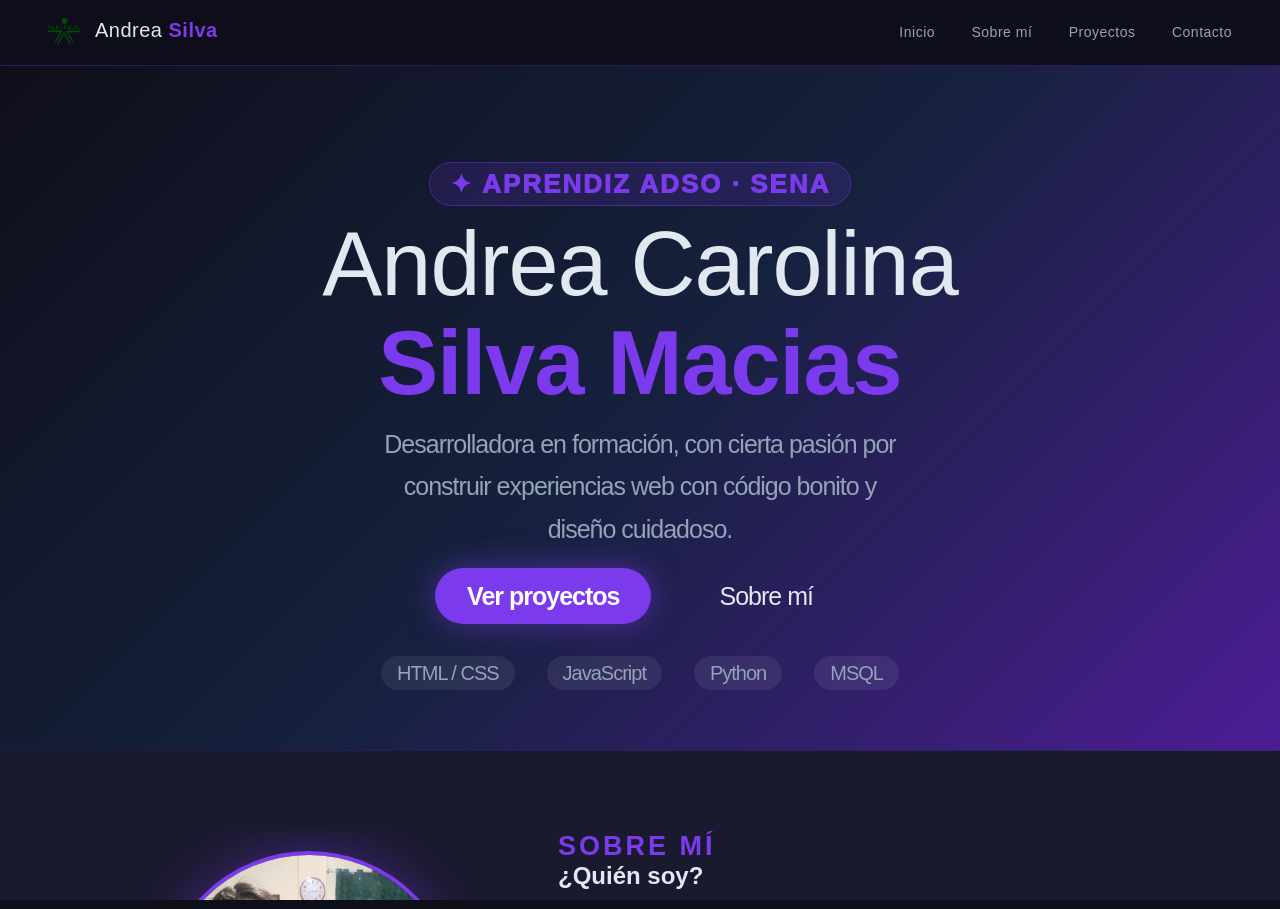
==== index.html @ 814ee73c "Add files via upload" ====
<!DOCTYPE html>

<head>
  <meta charset="UTF-8">
  <meta name="viewport" content="width=device-width, initial-scale=1.0">
  <title>Andrea Silva | Portafolio ADSO</title>
  <link rel="stylesheet" href="styles.css">
</head>

<body>

  <!--Nav fijo-->
  <nav class="nav">
    <div class="nav-logo">
      <img src="./img/sena.png" alt="SENA" class="nav-sena">
      Andrea <strong>Silva</strong>
    </div>

    <span class="nav-enlaces">
      <a href="#inicio">Inicio</a>
      <a href="#sobre-mi">Sobre mí</a>
      <a href="#proyectos">Proyectos</a>
      <a href="#contacto">Contacto</a>
    </span>
  </nav>

  <!--Contenido con Scroll-->
  <main class="contenido">

    <!--Sección yo-->
    <section class="yo" id="inicio">
      <div class="yo-fondo-deco"></div>
      <div class="yo-cuerpo">
        <span class="yo-etiq-grande"> ✦ Aprendiz ADSO · SENA</span>
        <h1 class="yo-titulo"> Andrea Carolina<br><strong>Silva Macias</strong>
          <p class="yo-desc">Desarrolladora en formación,
            con cierta pasión por construir experiencias web
            con código bonito y diseño cuidadoso.</p>
          <div class="yo-botones">
            <a href="#proyectos" class="boton-principal"> Ver proyectos</a>
            <a href="#sobre-mi" class="boton-secundario">Sobre mí</a>
          </div>

          <div class="yo-chips">
            <span class="chip">HTML / CSS</span>
            <span class="chip">JavaScript</span>
            <span class="chip">Python</span>
            <span class="chip">MSQL</span>
          </div>
      </div>

    </section>

    <!--Sobre mí-->
    <section class="sobre-mi" id="sobre-mi">
      <div class="contenedor">

        <div class="sobre-izq">
          <div class="avatar-wrap">

            <img src="./img/foto.jpeg" alt="Andrea Silva" class="avatar-foto">
          </div>
        </div>

        <div class="sobre-der">
          <span class="etiqueta-seccion">Sobre mí</span>
          <h2 class="titulo-seccion">¿Quién soy?</h2>
          <p class="sobre-texto">Soy una persona apasionada por la
            tecnología y el desarrollo web, siempre en búsqueda
            de nuevos conocimientos y retos que me permitan
            crecer profesionalmente. Me caracterizo por mi
            dedicación y creatividad a la hora de resolver
            problemas.</p>
          <p class="sobre-texto">Actualmente curso el programa de <strong>
              Análisis y Desarrollo de Software (ADSO)</strong>
            en el SENA, donde aprendo a construir soluciones
            digitales de calidad.</p>

          <div class="habilidades">
            <div class="habilidad">
              <div class="habilidad-nombre">HTML / CSS</div>
              <div class="barra-wrap">
                <div class="barra" style="width: 85%"></div>
              </div>
            </div>
            <div class="habilidad">
              <div class="habilidad-nombre">JavaScript</div>
              <div class="barra-wrap">
                <div class="barra" style="width: 65%"></div>
              </div>
            </div>
            <div class="habilidad">
              <div class="habilidad-nombre">Python</div>
              <div class="barra-wrap">
                <div class="barra barra-verde" style="width: 60%"></div>
              </div>
            </div>
            <div class="habilidad">
              <div class="habilidad-nombre">MySQL</div>
              <div class="barra-wrap">
                <div class="barra barra-amarilla" style="width: 50%"></div>
              </div>
            </div>
          </div>
        </div>

        <div class="limpiar"></div>
      </div>
    </section>

    <!--Proyectos-->
    <section class="proyectos-seccion" id="proyectos">
      <div class="contenedor">
        <span class="etiqueta-seccion centrado">Portafolio</span>
        <h2 class="titulo-seccion centrado">Mis Poryectos</h2>
        <p class="subtitulo-seccion centrado">Cada proyecto
          representa un nuevo aprendizaje en mi camino
          como desarrolladora.</p>

        <div class="grilla-proyectos">

          <!--Tarjeta 1-->
          <div class="tarjeta">
            <div class="tarjeta-imagen degradado-morado">
              <span class="tarjeta-numero">01</span>
              <span class="tarjeta-icono">📄</span>
            </div>

            <div class="tarjeta-cuerpo">
              <span class="tarjeta-tag tag-basico">Básico</span>
              <h3 class="tarjeta-titulo">Hoja de Vida</h3>
              <p class="tarjeta-desc">Proyecto de HTML y CSS donde
                hice mi hoja de vida, usando tablas y colores</p>
              <a href="./hoja de vida/hoja de vida1.html" class="tarjeta-boton">Ver proyecto →</a>
            </div>
          </div>

          <!--Tarjeta 2-->
          <div class="tarjeta">
            <div class="tarjeta-imagen degradado-verde">
              <span class="tarjeta-numero">02</span>
              <span class="tarjeta-icono">💻</span>
            </div>

            <div class="tarjeta-cuerpo">
              <span class="tarjeta-tag tag-basico">Intermedio</span>
              <h3 class="tarjeta-titulo">Pagina Web</h3>
              <p class="tarjeta-desc">Proyecto de HTML y CSS recreando una
                pagina web sobre mi, guiandonos de un video
                compartido por el instructor.</p>
              <a href="./Pagina Web/pagina web.html" class="tarjeta-boton">Ver proyecto →</a>
            </div>
          </div>

          <!--Tarjeta 3-->
          <div class="tarjeta">
            <div class="tarjeta-imagen degradado-naranja">
              <span class="tarjeta-numero">03</span>
              <span class="tarjeta-icono">🥽</span>
            </div>

            <div class="tarjeta-cuerpo">
              <span class="tarjeta-tag tag-basico">Intermedio</span>
              <h3 class="tarjeta-titulo">Tarjeta Producto</h3>
              <p class="tarjeta-desc">Proyecto de HTML y CSS donde la idea
                era crear una tarjeta de un producto que
                quisieramosm cumpliendo ciertas normas dadas.</p>
              <a href="./TARJETA PRODUCTO/tarjeta producto.html" class="tarjeta-boton">Ver proyecto →</a>
            </div>
          </div>

          <!--Tarjeta 4-->
          <div class="tarjeta">
            <div class="tarjeta-imagen degradado-rosa">
              <span class="tarjeta-numero">04</span>
              <span class="tarjeta-icono">.</span>
            </div>

            <div class="tarjeta-cuerpo">
              <span class="tarjeta-tag tag-basico">--</span>
              <h3 class="tarjeta-titulo">---</h3>
              <p class="tarjeta-desc">---</p>
              <a href="---" class="tarjeta-boton">Ver proyecto →</a>
            </div>
          </div>

          <!--Tarjeta 5-->
          <div class="tarjeta">
            <div class="tarjeta-imagen degradado-azul">
              <span class="tarjeta-numero">05</span>
              <span class="tarjeta-icono">.</span>
            </div>

            <div class="tarjeta-cuerpo">
              <span class="tarjeta-tag tag-basico">--</span>
              <h3 class="tarjeta-titulo">---</p>
                <p class="tarjeta-desc">---</p>
                <a href="--" class="tarjeta-boton">Ver proyecto →</a>
            </div>
          </div>

          <!--Tarjeta 6-->
          <div class="tarjeta">
            <div class="tarjeta-imagen degradado-gris">
              <span class="tarjeta-numero">06</span>
              <span class="tarjeta-icono">.</span>
            </div>

            <div class="tarjeta-cuerpo">
              <span class="tarjeta-tag tag-basico">--</span>
              <h3 class="tarjeta-titulo">--</h3>
              <p class="tarjeta-desc">---</p>
              <a href="---" class="tarjeta-boton">Ver proyecto →</a>
            </div>
          </div>

        </div>
        <div class="limpiar"></div>
      </div>
    </section>

    <!--Seccion frase-->
    <section class="frase-seccion">
      <div class="contenedor">
        <blockquote class="frase-grande">
          "Primero resuelve el problema, luego escribe el código."
        </blockquote>
        <cite class="frase-autor">-John Johnson</cite>
      </div>
    </section>

    <!--Footer-->
    <footer class="pie" id="contacto">
      <div class="contenedor">
        <p class="pie-nombre">Andrea Carolina <strong>Silva Macias
          </strong></p>
        <p class="pie-programa">Aprendiz ADSO · SENA · 2026</p>
        <p class="pie-final">Hecho con mucho CSS</p>
      </div>

    </footer>

  </main>

</body>

</html>
---- styles.css ----
:root {
  --morado: #7c3aed;
  /* color principal morado */
  --morado-osc: #4c1d95;
  /* morado oscuro para degradados */
  --morado-cla: #ede9fe;
  /* morado claro para fondos claros */
  --verde: #059669;
  /* color secundario verde */
  --naranja: #d97706;
  /* color terciario naranja */
  --rosa: #db2777;
  --azul: #2563eb;
  --oscuro: #0f0f1a;
  /* fondo oscuro */
  --oscuro-med: #1a1a2e;
  /* fondo oscuro medio */
  --oscuro-sua: #16213e;
  /* fondo secciones oscuras */
  --texto-cla: #e2e8f0;
  /* texto claro sobre fondos oscuros */
  --texto-sua: #94a3b8;
  /* texto suave secundario */
  --blanco: #ffffff;
  /* blanco puro */
  --gris-cla: #f1f5f9;
  /* fondo gris muy claro */
}

/* -- Formato general -- */
* {
  margin: 0;
  padding: 0;
  box-sizing: border-box;
}

/* -- Cuerpo -- */
html,
body {
  height: 100vh;
  overflow: hidden;
  font-family: 'DM Sans', 'Segoe UI', sans-serif;
  background: var(--oscuro);
  color: var(--texto-cla);
}

/* -- Limpiar floats -- */
.limpiar {
  clear: both;
  /* limpiar los floats anteriores */
}

/* -- Contenedor centrado -- */
.contenedor {
  max-width: 1100px;
  margin: 0 auto;
  padding: 0 40px;
  overflow: hidden;
}

/* -- Nav siempre Fijo -- */
.nav {
  background: rgba(15, 15, 26, 0.97);
  padding: 18px 48px;
  overflow: hidden;
  border-bottom: 1px solid rgba(124, 58, 237, 0.3);
}

.nav-logo {
  float: left;
  font-family: 'Syne', sans-serif;
  font-size: 20px;
  font-weight: 400;
  color: var(--texto-cla);
  line-height: 1.2;
  letter-spacing: 0.5px;
  vertical-align: center;
}

.nav-sena {
  width: 32px;
  vertical-align: middle;
  margin-right: 10px;
  opacity: 0.85;
}

.nav-logo strong {
  color: var(--morado);
  font-weight: 800;
}

.nav-enlaces {
  float: right;
  line-height: 1.8;
}

.nav-enlaces a {
  color: var(--texto-sua);
  text-decoration: none;
  margin-left: 32px;
  font-size: 14px;
  font-weight: 500;
  letter-spacing: 0.5px;
  transition: color 0.2s;
}

.nav-enlaces a:hover {
  color: var(--morado);
}

/*-- Main que hace Scroll --*/
.contenido {
  height: calc(100vh - 57px);
  overflow-y: auto;
}

/*-- Seccion Yo --*/
.yo {
  background: linear-gradient(135deg, var(--oscuro) 0%, var(--oscuro-sua) 50%, var(--morado-osc) 100%);
  padding: 100px 48px 50px;
  text-align: center;
  overflow: hidden;
  border-bottom: 1px solid rgba(124, 58, 237, 0.2);
}

.yo-etiq-grande {
  background: rgba(124, 58, 237, 0.15);
  color: var(--morado);
  border: 1px solid rgba(124, 58, 237, 0.4);
  padding: 6px 20px;
  border-radius: 50px;
  font-size: 26px;
  letter-spacing: 2px;
  text-transform: uppercase;
  font-weight: 1000;
}


.yo-cuerpo {
  max-width: 700px;
  margin: 0 auto;
  padding-top: 3px
}

.yo-titulo {
  font-family: 'Syne', sans-serif;
  font-size: 90px;
  font-weight: 400;
  line-height: 1.1;
  color: var(--texto-cla);
  margin-bottom: 1px;
  margin-top: 15px;
  letter-spacing: -1px;
}

.yo-titulo strong {
  color: var(--morado);
  font-weight: 800;
}

.yo-desc {
  font-size: 25px;
  color: var(--texto-sua);
  line-height: 1.7;
  margin-bottom: 10px;
  margin-top: 10px;
  max-width: 520px;
  margin-left: auto;
  margin-right: auto;
}

.yo-botones {
  margin-top: -35px;
  margin-bottom: 15px;
  height: 60px;
  align-content: center; 
}

.boton-principal {
  background: var(--morado);
  color: var(--blanco);
  text-decoration: none;
  padding: 14px 32px;
  border-radius: 50px;
  font-weight: 600;
  font-size: 25px;
  margin-right: 12px;
  box-shadow: 0 0 30px rgba(124, 58, 237, 0.5);
  transition: box-shadow 0.3s, background 0.3s;
}

.boton-principal:hover {
  background: #6d28d9;
  box-shadow: 0 0 40px rgba(124, 58, 237, 0.8);
}

.boton-secundario {
  background: transparent;
  color: var(--texto-cla);
  text-decoration: none;
  padding: 13px 32px;
  border-radius: 50px;
  font-weight: 500;
  font-size: 25px;
  border: 1px sollid rgba (255, 255, 255, 0.2);
  transition: border-color 0.3s, color 0, 3s;
}

.boton-secundario:hover {
  border-color: var(--morado);
  color: var(--morado);
}

/* chips de tecnologías */
.yo-chips {
  margin-top: 8px;
}

.chip {
  background: rgba(255, 255, 255, 0.07);
  color: var(--texto-sua);
  border: 1px solid rgba (255, 255, 255, 0.1);
  padding: 6px 16px;
  border-radius: 50px;
  font-size: 20px;
  margin: 4px;
}

/*-- Sobre mí --*/
.sobre-mi {
  background: var(--oscuro-med);
  padding: 80px 0;
}

.sobre-izq {
  float: left;
  width: 35%;
  text-align: center;
  padding-top: 20px;
}

.avatar-foto {
  width: 300px;
  height: 300px;
  border-radius: 50%;
  object-fit: cover;
  border: 4px solid var(--morado);
  margin: 0 auto;
  box-shadow: 0 0 50px rgba(124, 58, 237, 0.4);
}

.sobre-der {
  float: right;
  width: 60%;
  padding-left: 20px;
}

/*-- Etiqueta pequeña de sección -- */
.etiqueta-seccion {
  color: var(--morado);
  font-size: 27px;
  font-weight: 700;
  letter-spacing: 3px;
  text-transform: uppercase;
}

.etiqueta-seccion.centrado {
  text-align: center;
}

.titulo-section {
  font-family: 'Syne', sans-serif;
  font-size: 38px;
  font-weight: 700;
  color: var(--texto-cla);
  margin: 10px 0 20px;
  line-height: 1.2;
}

.titulo-section.centrado {
  text-align: center;
}

.subtitulo-seccion {
  color: var(--texto_sua);
  font-size: 25px;
  margin-bottom: 40px;
}

.subtitulo-seccion.centrado {
  text-align: center;
}

.sobre-texto {
  color: var(--texto-sua);
  font-size: 20px;
  line-height: 1.8;
  margin-bottom: 16px;
}

.sobre-texto strong {
  color: var(--texto-cla);
}

/*-- Barras de habilidades --*/
.habilidades {
  margin-top: 24px;
}

.habilidad {
  margin-bottom: 16px;
  overflow: hidden;
}

.habilidades-nombre {
  font-size: 13px;
  font-weight: 600;
  color: var(--texto-cla);
  letter-spacing: 1px;
  text-transform: uppercase;
}

.barra-wrap {
  background: rgba(255, 25, 255, 0.08);
  border-radius: 50px;
  height: 6px;
  margin-top: 8px;
  overflow: hidden;
}

.barra {
  background: linear-gradient(90deg, var(--morado), #a855f7);
  height: 6px;
  border-radius: 50px;
}

.barra-verde {
  background: linear-gradient(90deg, var(--verde), #34d399);
}

.barra-amarilla {
  background: linear-gradient(90deg, var(--naranja), #fbbf24);
}

/*-- Proyectos --*/
.proyectos-seccion {
  background: var(--oscuro);
  padding: 80px 0;
}

.grilla-proyectos {
  overflow: hidden;
  margin-top: 8px;
}

.tarjeta {
  float: left;
  width: 31%;
  margin-right: 3%;
  margin-bottom: 30px;
  background: var(--oscuro-med);
  border-radius: 16px;
  overflow: hidden;
  border: 1px solid rgba(255, 255, 255, 0.06);
  transition: transform 0.3s, box-shadow 0.3s;
}

.tarjeta:nth-child(3n) {
  margin-right: 0;
}

.tarjeta:hover {
  transform: translateY(-8px);
  box-shadow: 0 20px 40px rgba(0, 0, 0, 0.4);
}

.tarjeta-imagen {
  height: 160px;
  text-align: center;
  padding-top: 28px;
  overflow: hidden;
}

.tarjeta-numero {
  font-family: 'Syne', sans-serif;
  font-size: 52px;
  font-weight: 800;
  color: rgba(255, 255, 255, 0.15);
  float: left;
  margin-left: 16px;
  line-height: 1;
}

.tarjeta-icono {
  font-size: 48px;
  line-height: 1;
  float: right;
  margin-right: 20px;
  filter: dro-shadow(0 4px 12px rbga(0, 0, 0, 0.3));
}

/*-- Degradados de cada tarjeta --*/
.degradado-morado {
  background: linear-gradient(135deg, #4c1d95, #7c3aed);
}

.degradado-verde {
  background: linear-gradient(135deg, #064e3b, #059669);
}

.degradado-naranja {
  background: linear-gradient(135deg, #78350f, #d97706);
}

.degradado-rosa {
  background: linear-gradient(135deg, #831843, #db2777);
}

.degradado-azul {
  background: linear-gradient(135deg, #1e3a8a, #2563eb);
}

.degradado-gris {
  background: linear-gradient(135deg, #1f2937, #374151);
}

/*-- Cuerpo de la tarjeta --*/
.tarjeta-cuerpo {
  padding: 20px 20px 24px;
  clear: both;
}

.tarejta-tag {
  font-size: 11px;
  font-weight: 700;
  letter-spacing: 1.5px;
  text-transform: uppercase;
  padding: 4px 12px;
  border-radius: 50px;
  margin-bottom: 10px;
}

/*-- Colores de los tags --*/
.tag-basico {
  background: rgba(124, 58, 237, 0.2);
  color: #a78bfa;
}

.tag-intermedio {
  background: rgba(5, 150, 105, 0.2);
  color: #34d399;
}

.tag-pronto {
  background: rgba(107, 114, 128, 0.2);
  color: #9ca3af;
}

.tarjeta-titulo {
  font-family: 'Syne', sans-serif;
  font-size: 18px;
  font-weight: 700;
  color: var(--texto-cla);
  margin: 10px 0 10px;
}

.tarjeta-desc {
  font-size: 13px;
  color: var(--texto-sua);
  line-height: 1.6;
  margin-bottom: 18px;
}

.tarjeta-boton {
  color: var(--morado);
  text-decoration: none;
  font-size: 13px;
  font-weight: 700;
  letter-spacing: 0.5px;
  border-bottom: 1px solid rbga(124, 58, 237, 0.3);
  transition: border-color 0.2s, color 0.2s;
}

.tarjeta-boton:hover {
  color: #a78bfa;
  border-color: #a78bfa;
}

.boton-desactivado {
  color: var(--texto-sua);
  font-size: 13px;
  font-weight: 700;
  cursor: not-allowed;
  border-bottom: 1px solid rgba(107, 114, 128, 0.2);
}

/*-- Frase --*/
.frase-seccion {
  background: linear-gradient(135deg, var(--morado-osc),
      var(--morado));
  padding: 80px 0;
  text-align: center;
}

.frase-grande {
  font-family: 'Syne', sans-serif;
  font-size: 28px;
  font-weight: 600;
  color: var(--blanco);
  line-height: 1.5;
  max-width: 700px;
  margin: 0 auto 20px;
  font-style: italic;
}

.frase-autor {
  color: rgba(255, 255, 255, 0.6);
  font-size: 20px;
  font-style: normal;
  letter-spacing: 1px;
}

/*-- Footer --*/
.pie {
  background: var(--oscuro);
  padding: 48px 0;
  text-align: center;
  border-top: 1px solid rgba(124, 58, 237, 0.2);
}

.pie-nombre {
  font-family: 'Syne', sans-serif;
  font-size: 20px;
  color: var(texto-cla);
  margin-bottom: 8px;
}

.pie-nombre strong {
  color: var(--morado);
}

.pie-programa {
  color: var(--texto-sua);
  font-size: 14px;
  margin-bottom: 12px;
  letter-spacing: 1px;
}

.pie-copy {
  color: rgba(255, 255, 255, 0.3);
  font-size: 13px;
}
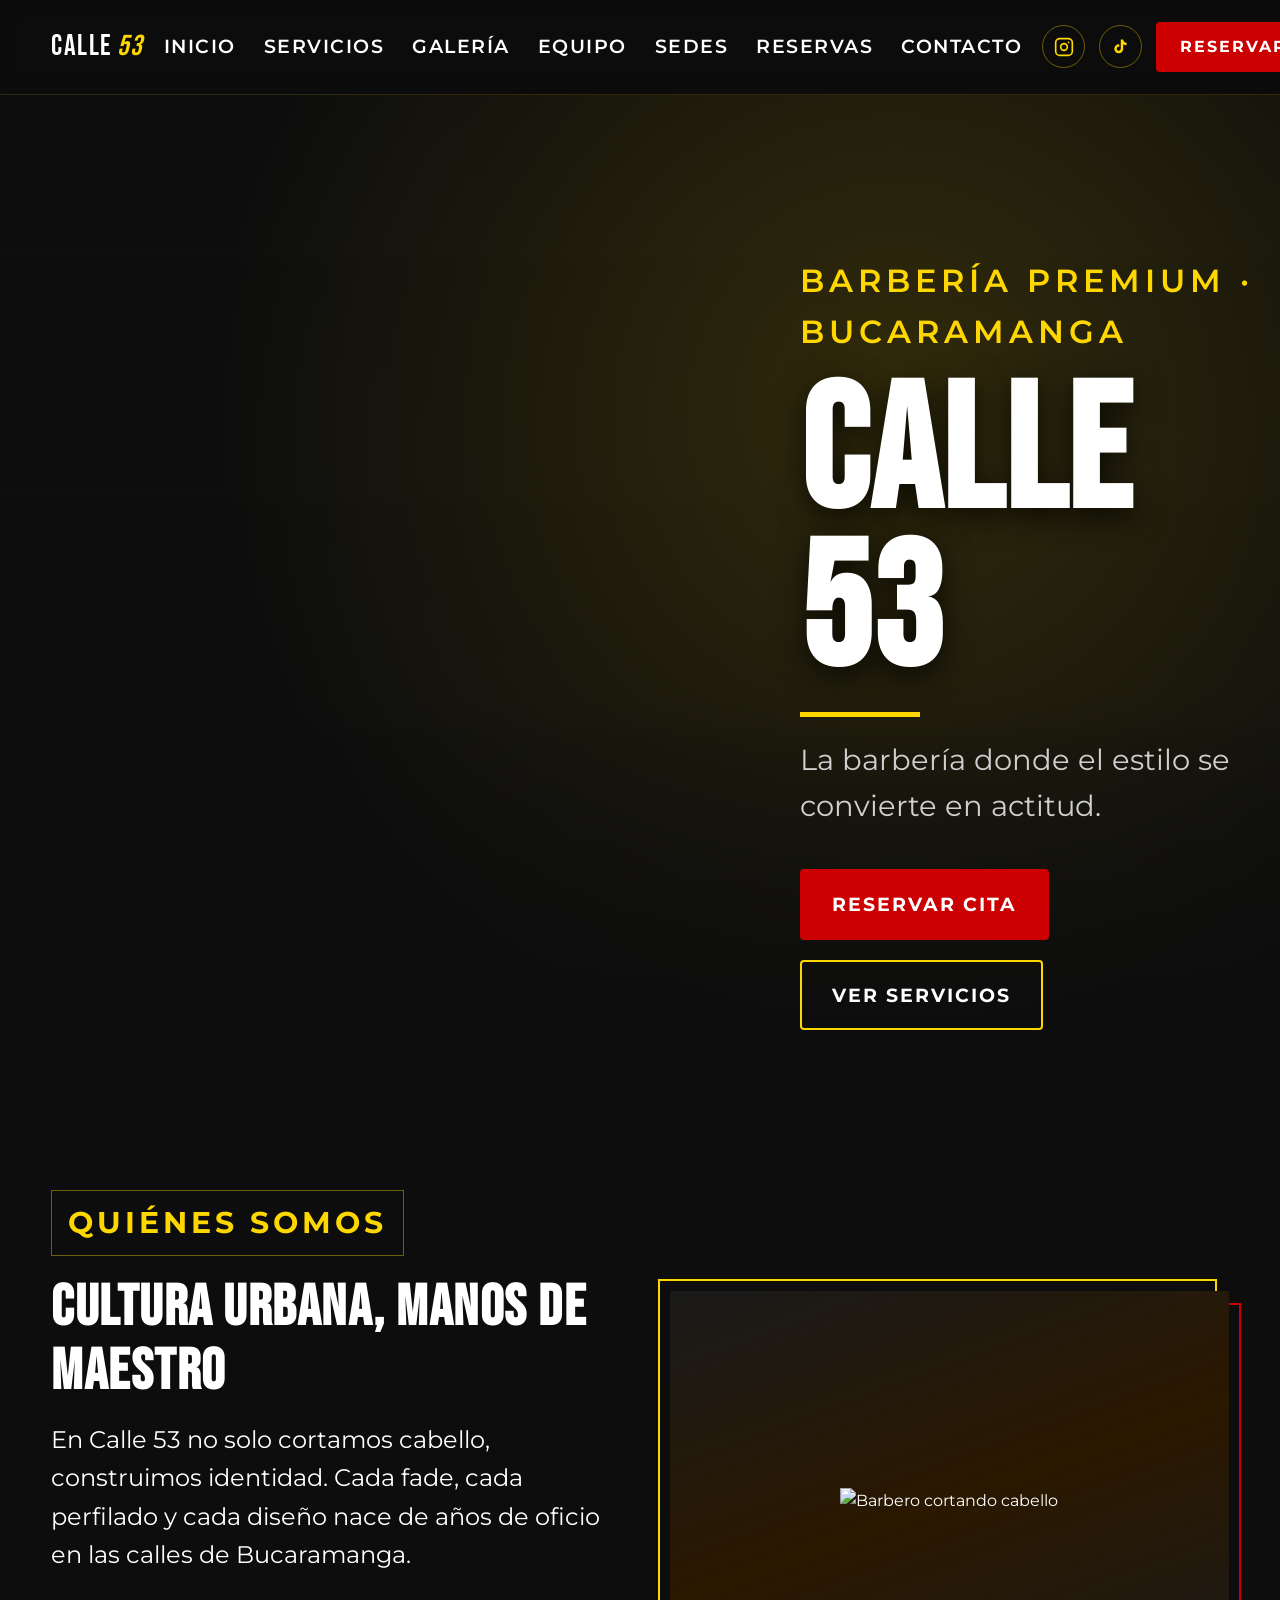
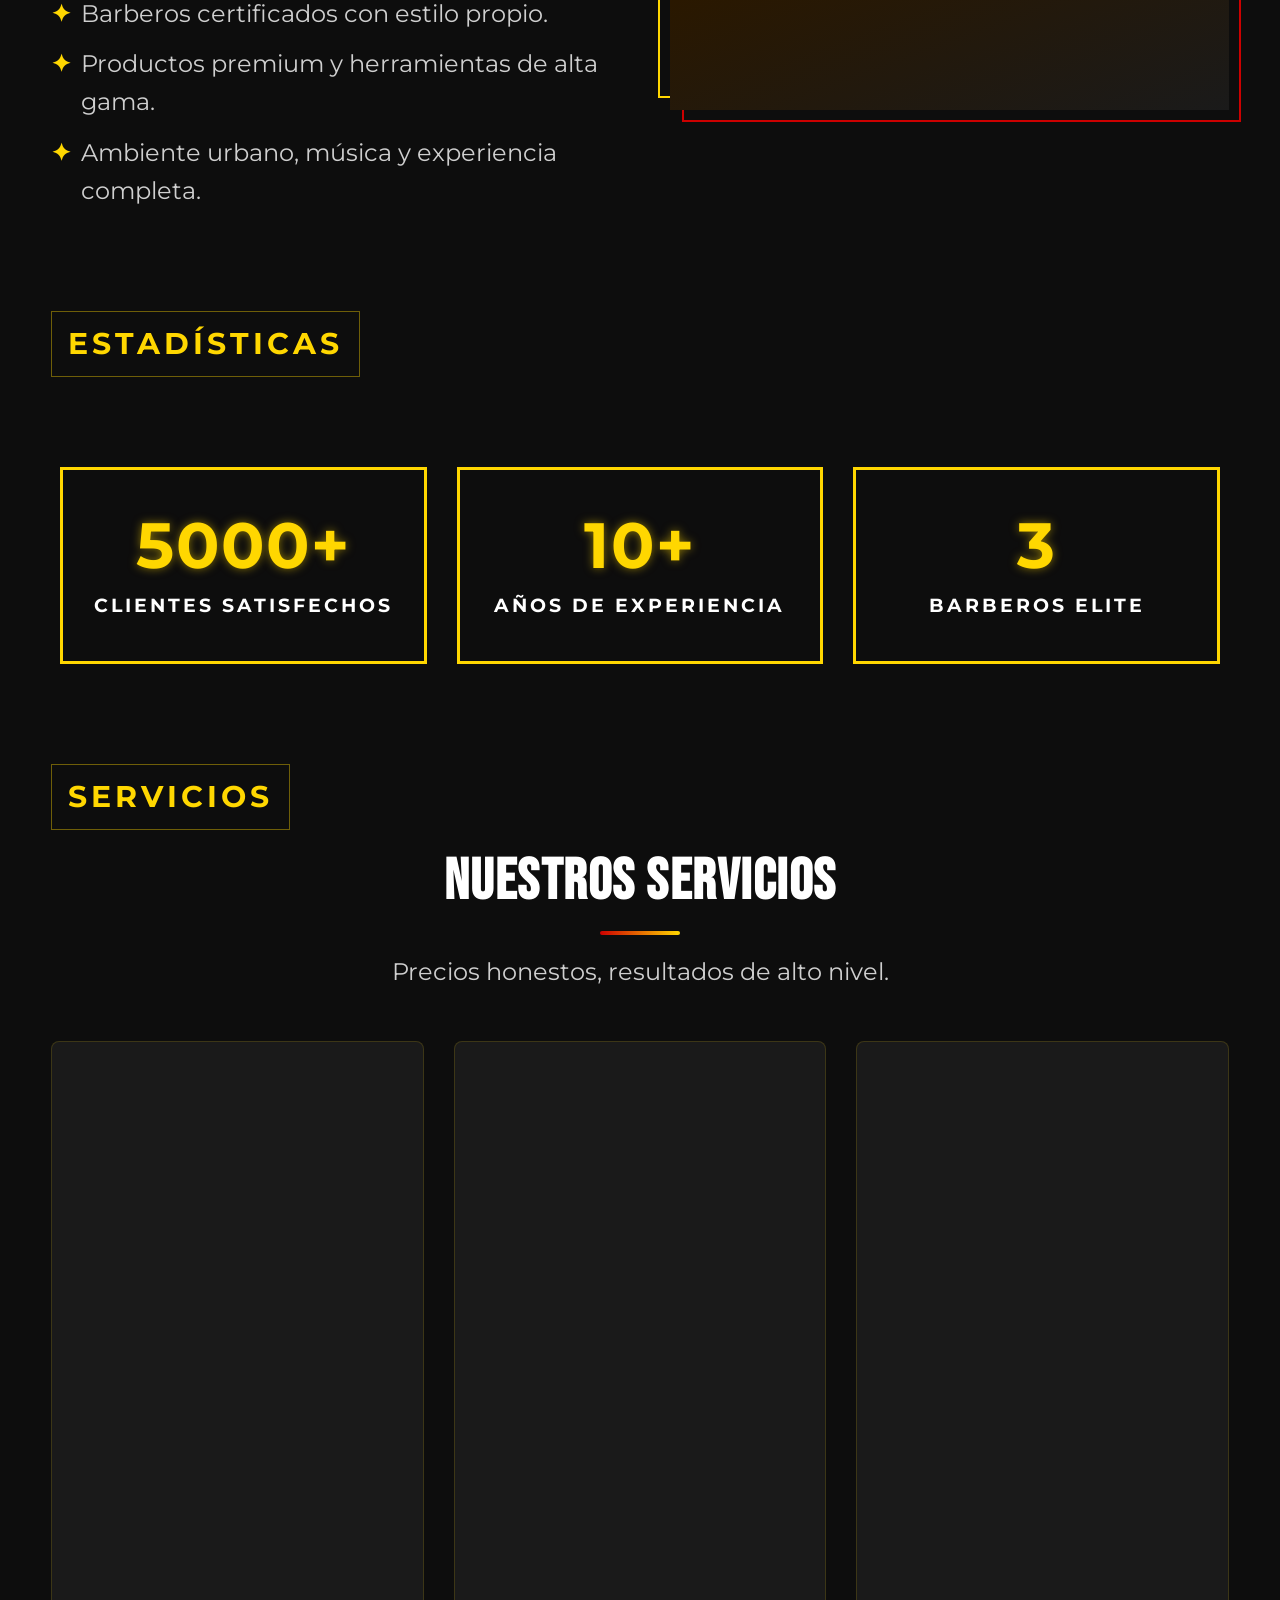
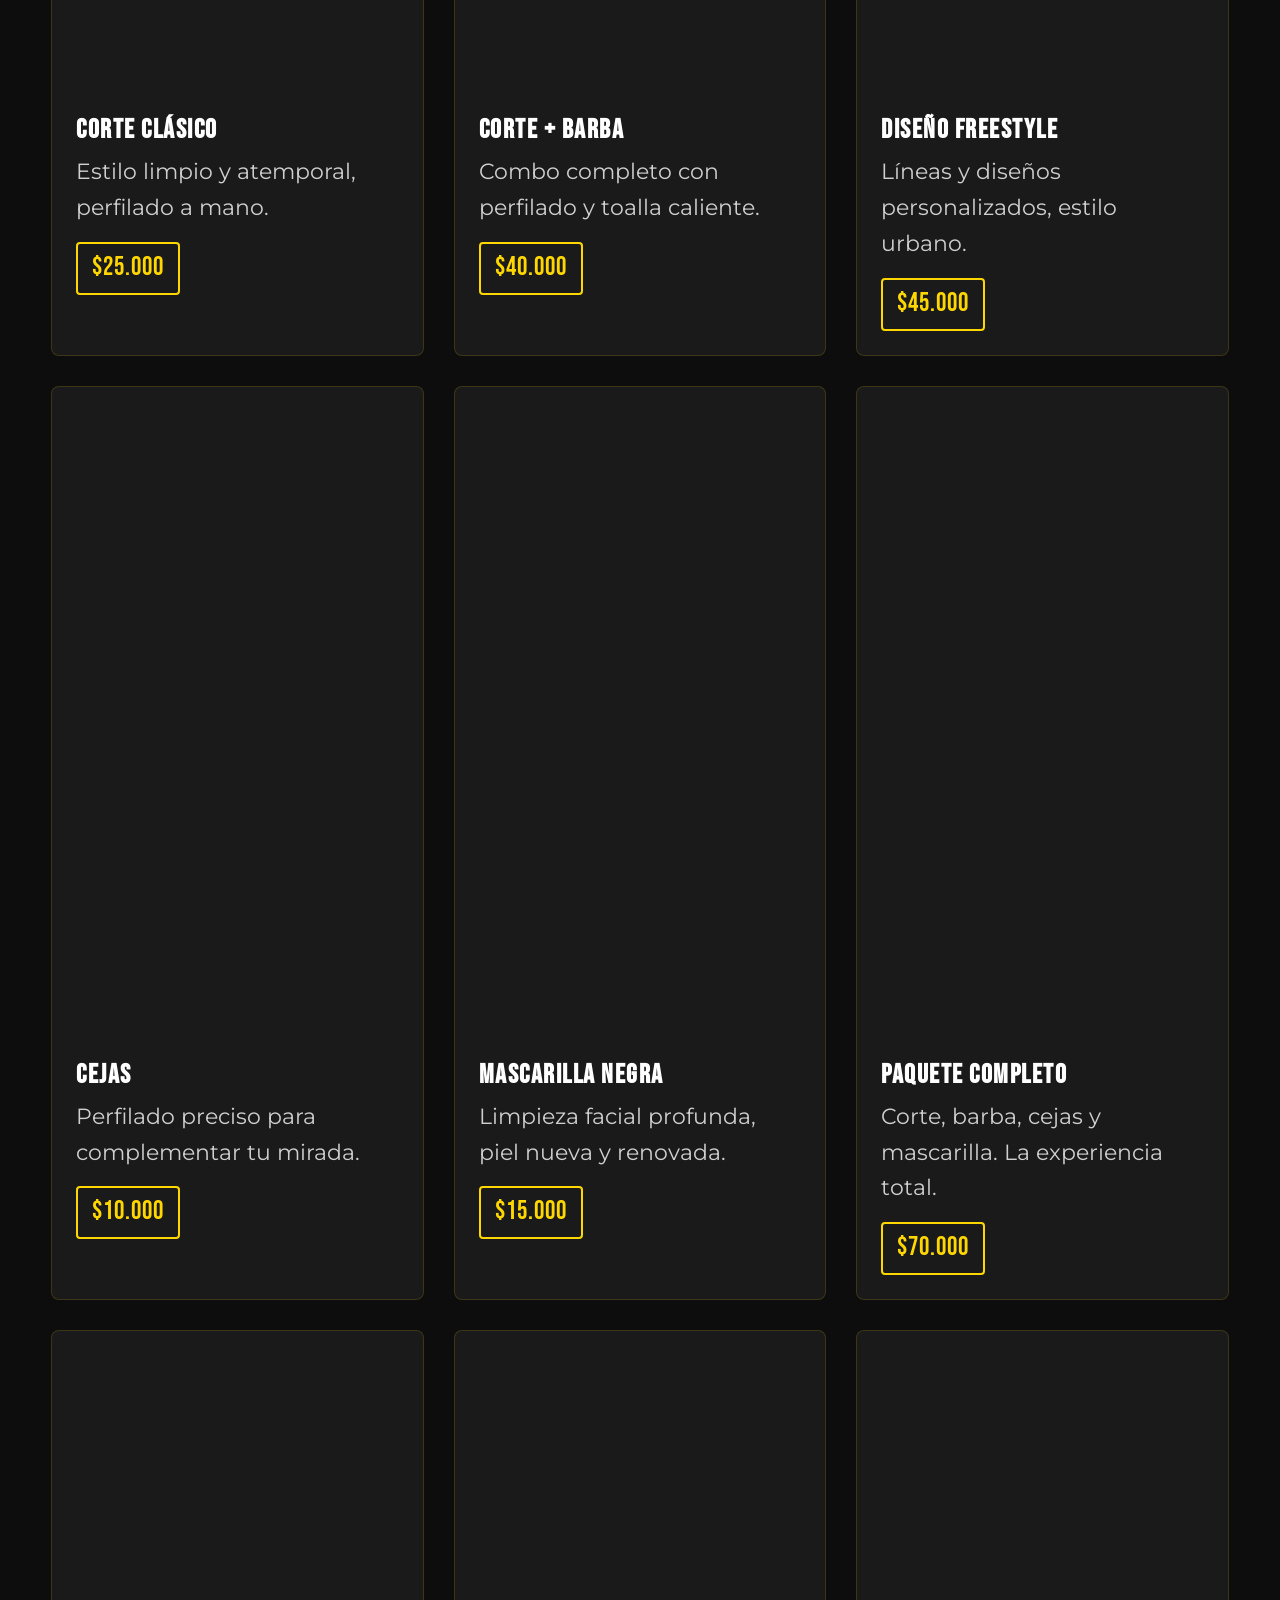
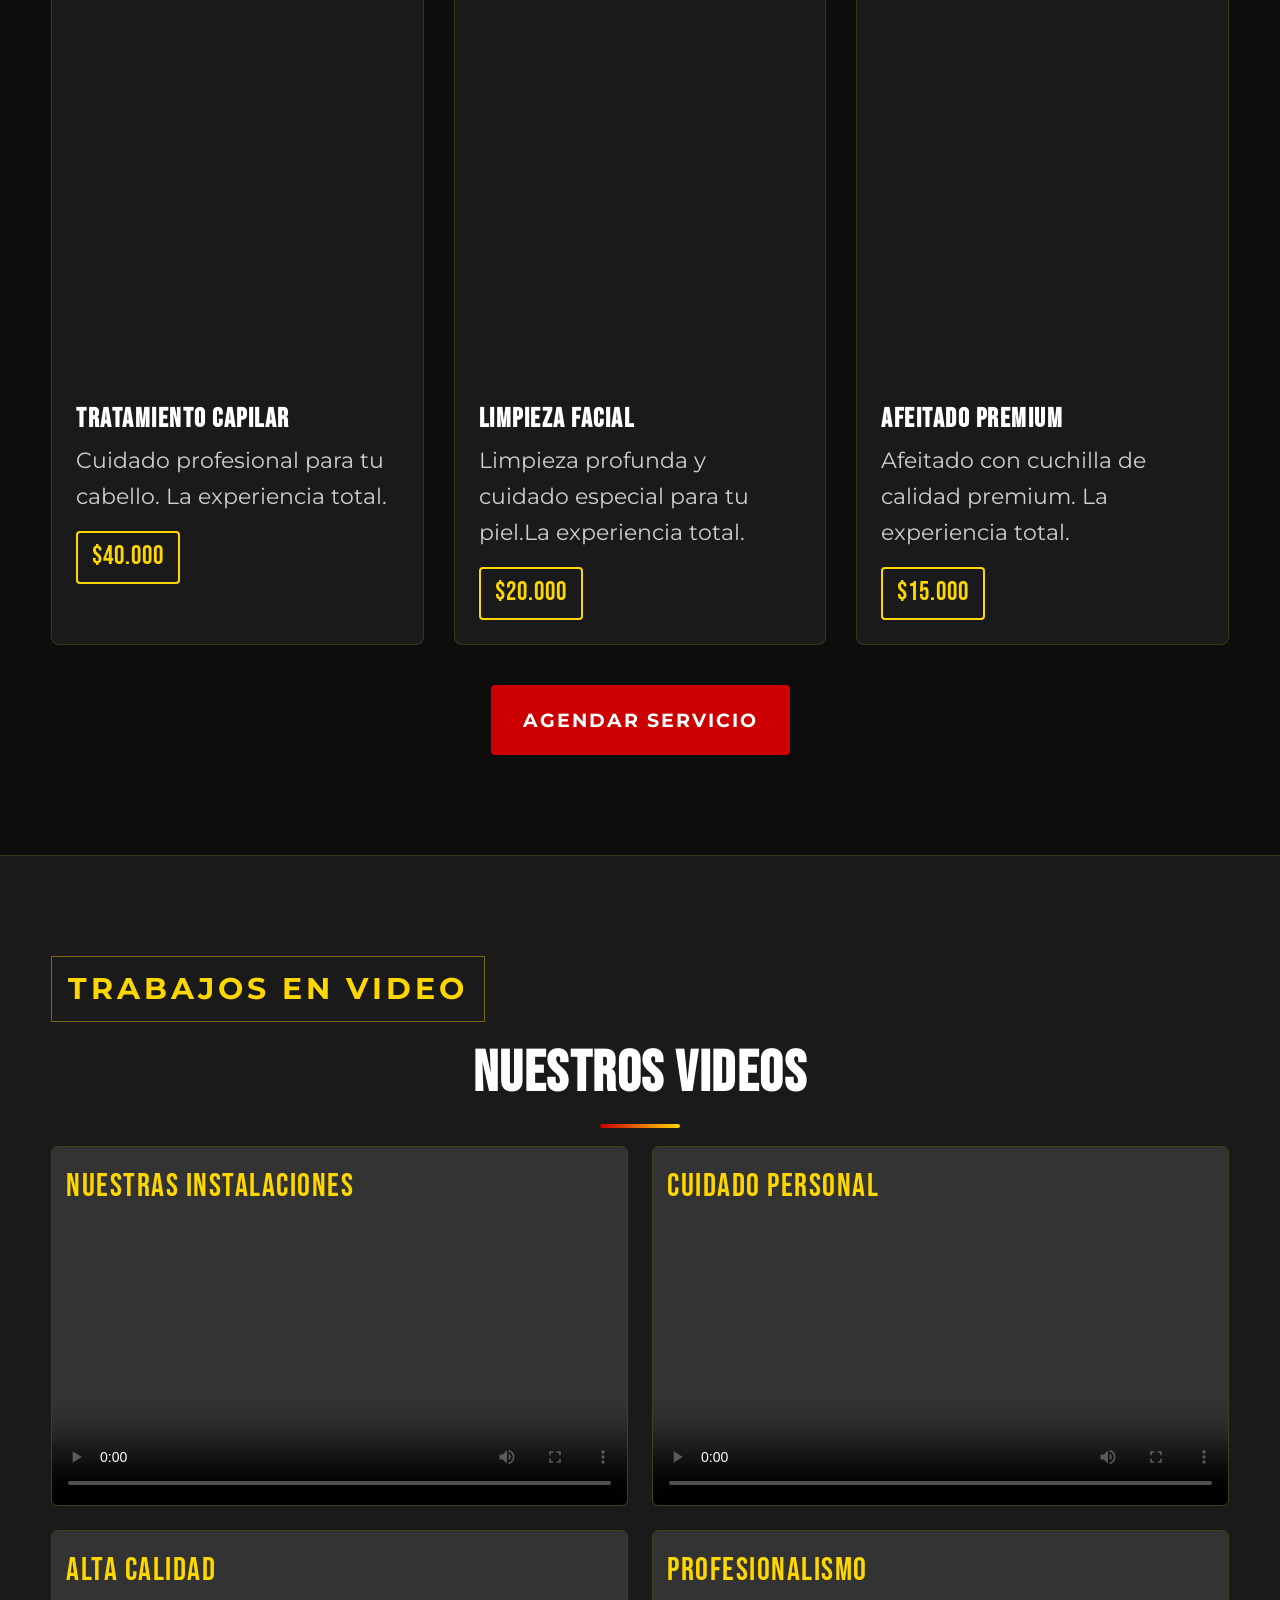
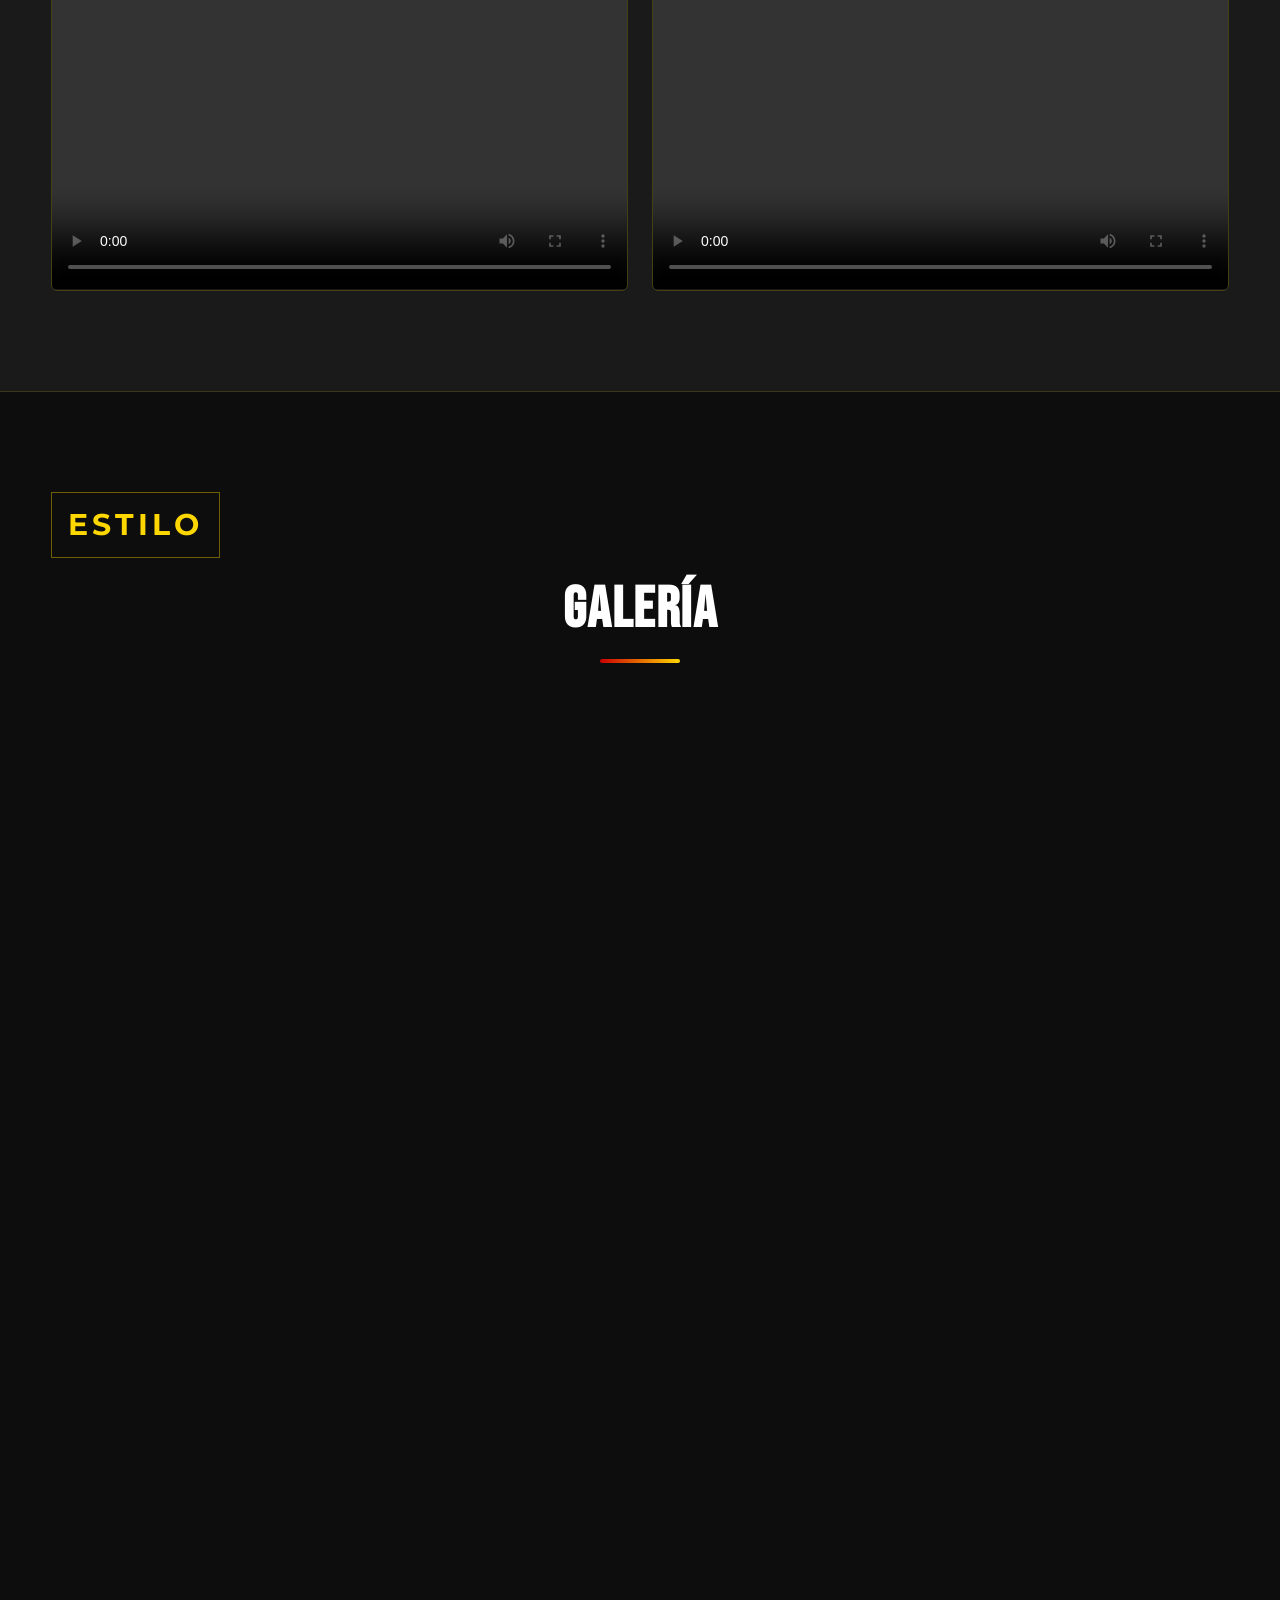
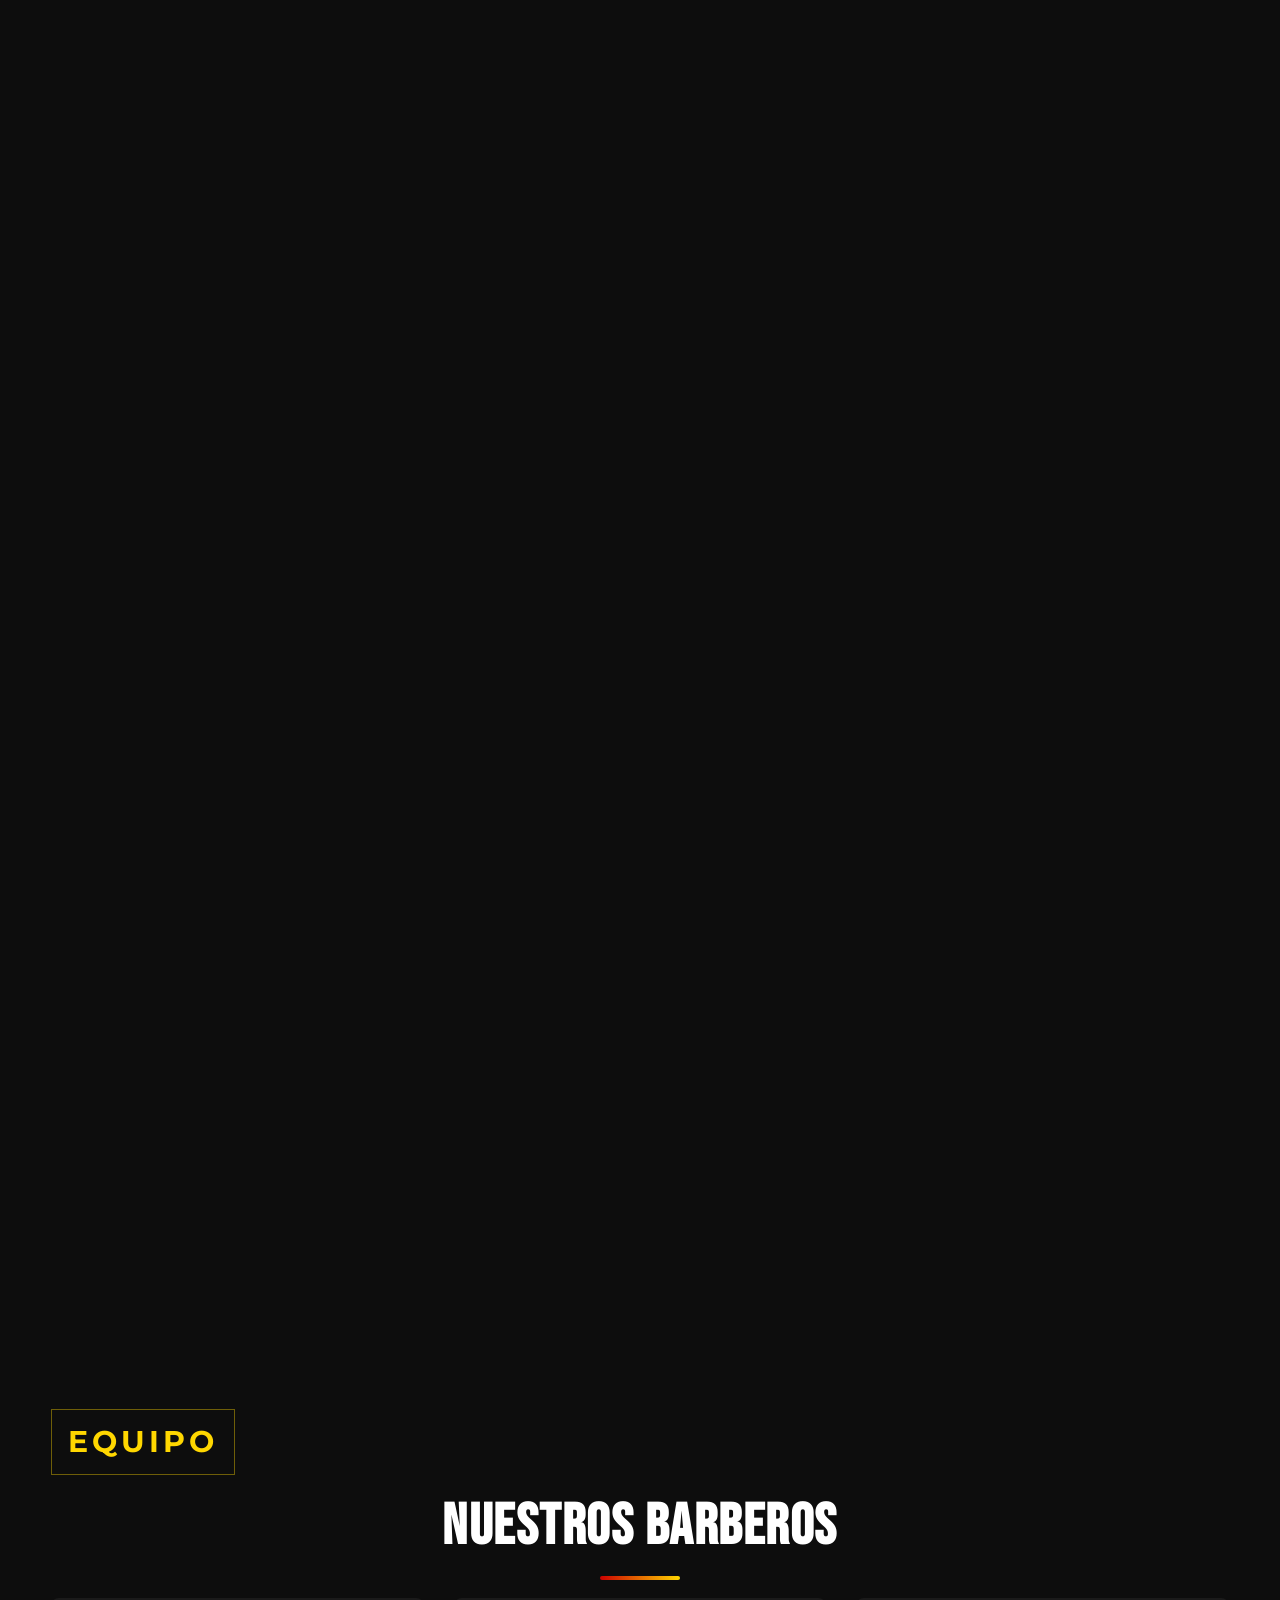
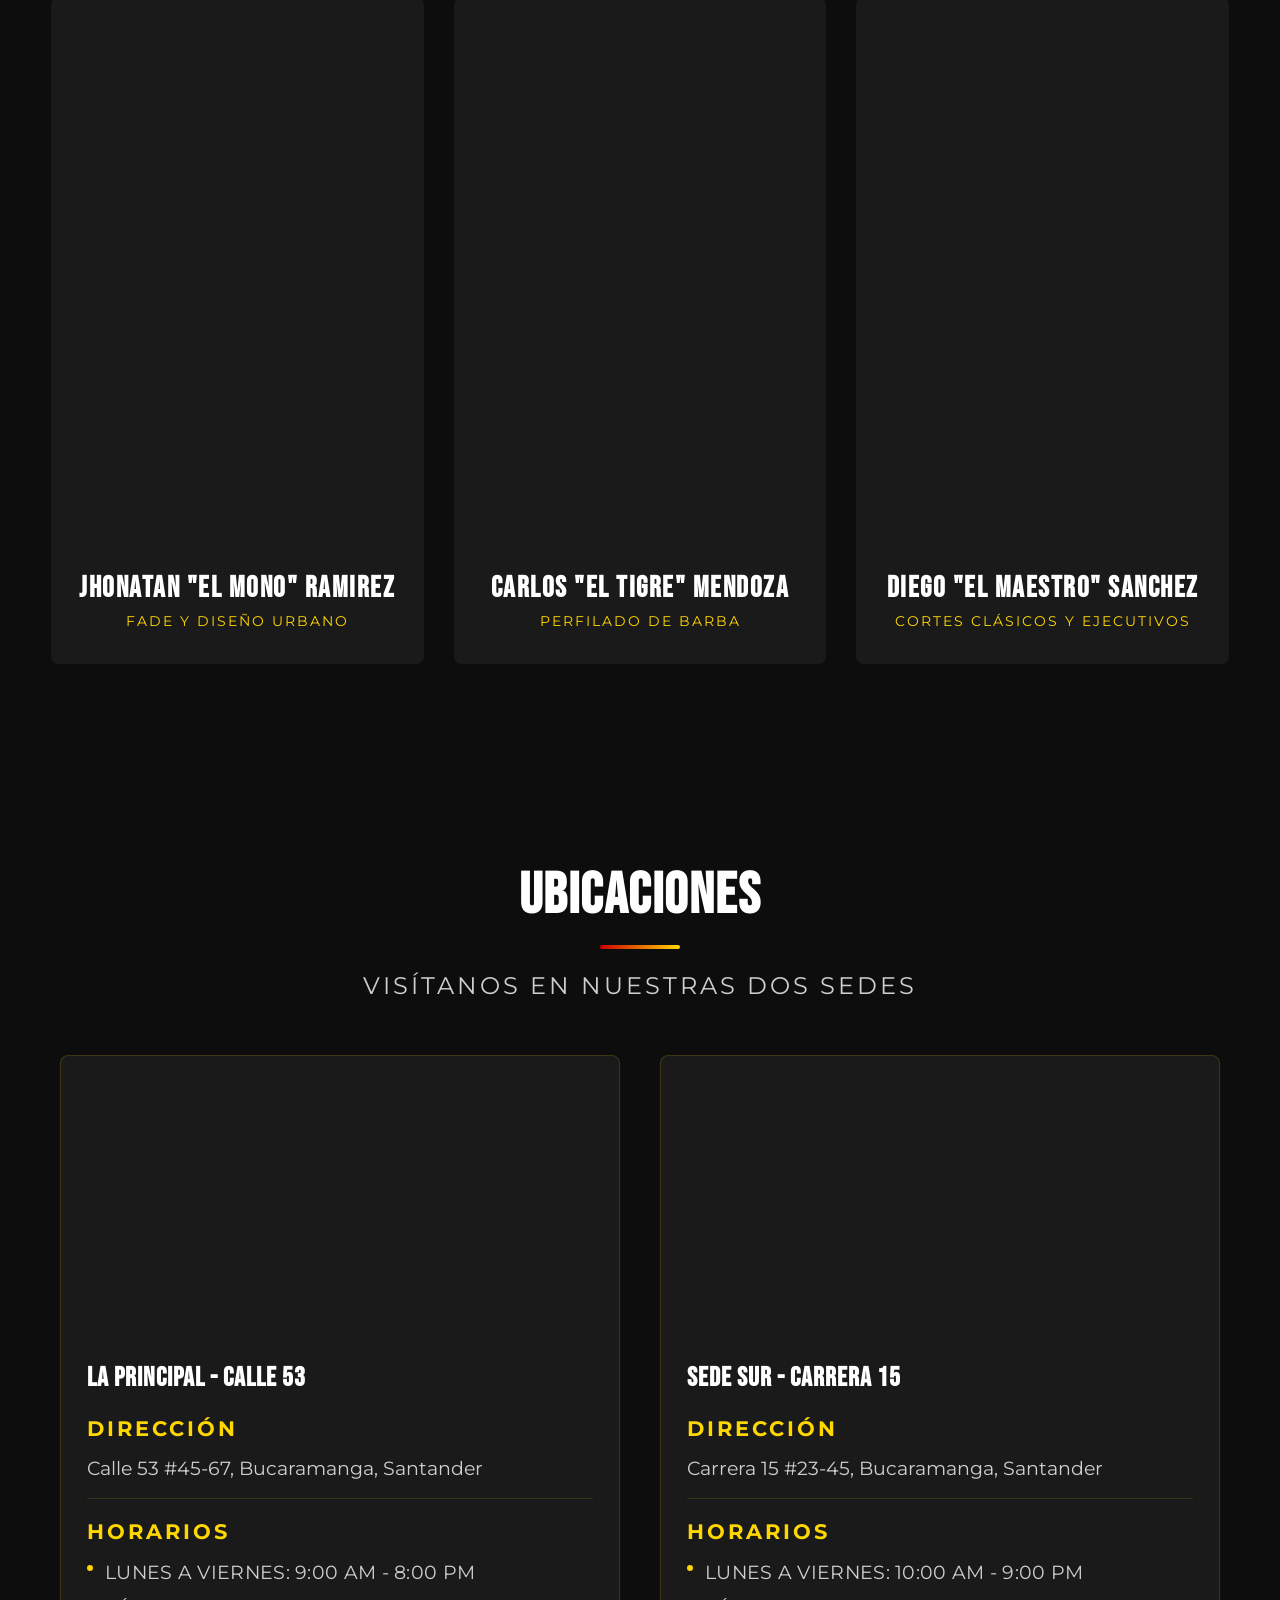
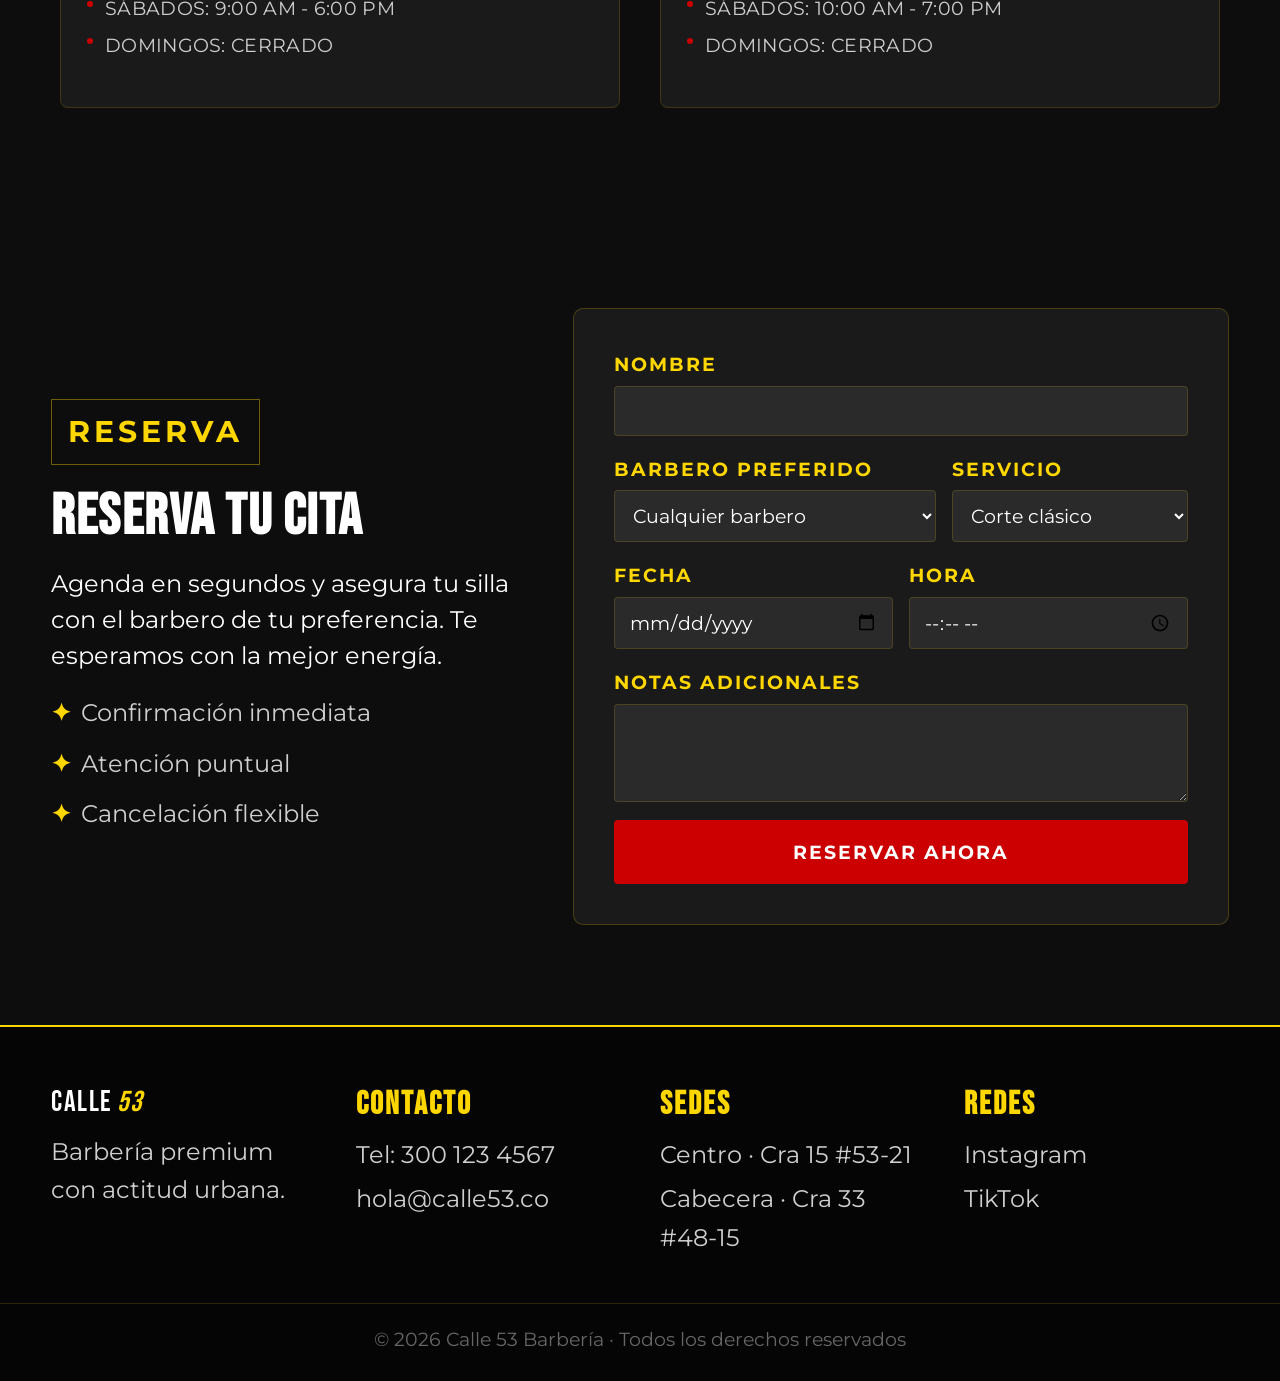
==== commit 23d35664: "Add files via upload" ====
--- a/index.html
+++ b/index.html
@@ -1,247 +1,465 @@
 <!DOCTYPE html>
+<html lang="es">
 
 <head>
   <meta charset="UTF-8">
   <meta name="viewport" content="width=device-width, initial-scale=1.0">
-  <title>Andrea Silva | Portafolio ADSO</title>
+  <title>Calle 53 - Barbería Premium en Bucaramanga</title>
+  <meta name="description"
+    content="Barbería Calle 53: cortes urbanos, fades, diseños y perfilado de barba en Bucaramanga. Estilo, actitud y precisión.">
+  <link rel="preconnect" href="https://fonts.googleapis.com">
+  <link rel="preconnect" href="https://fonts.gstatic.com" crossorigin>
+  <link
+    href="https://fonts.googleapis.com/css2?family=Bebas+Neue&family=Montserrat:wght@300;400;600;700;900&display=swap"
+    rel="stylesheet">
   <link rel="stylesheet" href="styles.css">
 </head>
 
 <body>
 
-  <!--Nav fijo-->
-  <nav class="nav">
-    <div class="nav-logo">
-      <img src="./img/sena.png" alt="SENA" class="nav-sena">
-      Andrea <strong>Silva</strong>
+  <header class="encabezado">
+    <div class="contenedor encabezado-interno">
+      <a href="#inicio" class="logo">
+        <span class="logo-marca">CALLE</span><span class="logo-numero">53</span>
+      </a>
+      <nav class="menu-principal" aria-label="Menú principal">
+        <ul>
+          <li><a href="#inicio">Inicio</a></li>
+          <li><a href="#servicios">Servicios</a></li>
+          <li><a href="#galeria">Galería</a></li>
+          <li><a href="#equipo">Equipo</a></li>
+          <li><a href="#sedes">Sedes</a></li>
+          <li><a href="#reservas">Reservas</a></li>
+          <li><a href="#contacto">Contacto</a></li>
+        </ul>
+      </nav>
+      <div class="encabezado-acciones">
+        <a href="https://instagram.com" class="icono-red" aria-label="Instagram">
+          <svg width="20" height="20" viewBox="0 0 24 24" fill="none" stroke="currentColor" stroke-width="2"
+            stroke-linecap="round" stroke-linejoin="round">
+            <rect x="2" y="2" width="20" height="20" rx="5" ry="5" />
+            <circle cx="12" cy="12" r="4" />
+            <circle cx="17.5" cy="6.5" r="1" fill="currentColor" stroke="none" />
+          </svg></a>
+        <a href="https://tiktok.com" class="icono-red" aria-label="TikTok">
+          <svg width="17" height="19" viewBox="0 0 24 24" fill="currentColor">
+            <path d="M19.59 6.69a4.83 4.83 0 01-3.77-4.25V2h-3.45v13.67
+                     a2.89 2.89 0 01-2.88 2.5 2.89 2.89 0 01-2.89-2.89
+                     2.89 2.89 0 012.89-2.89c.28 0 .54.04.79.1V9.01
+                     a6.33 6.33 0 00-.79-.05 6.34 6.34 0 00-6.34 6.34
+                     6.34 6.34 0 006.34 6.34 6.34 6.34 0 006.33-6.34V8.83
+                     a8.18 8.18 0 004.78 1.52V6.92a4.84 4.84 0 01-1.01-.23z" />
+          </svg>
+        </a>
+        <a href="#reservas" class="boton boton-reservar">Reservar</a>
+      </div>
     </div>
-
-    <span class="nav-enlaces">
-      <a href="#inicio">Inicio</a>
-      <a href="#sobre-mi">Sobre mí</a>
-      <a href="#proyectos">Proyectos</a>
-      <a href="#contacto">Contacto</a>
-    </span>
-  </nav>
-
-  <!--Contenido con Scroll-->
-  <main class="contenido">
-
-    <!--Sección yo-->
-    <section class="yo" id="inicio">
-      <div class="yo-fondo-deco"></div>
-      <div class="yo-cuerpo">
-        <span class="yo-etiq-grande"> ✦ Aprendiz ADSO · SENA</span>
-        <h1 class="yo-titulo"> Andrea Carolina<br><strong>Silva Macias</strong>
-          <p class="yo-desc">Desarrolladora en formación,
-            con cierta pasión por construir experiencias web
-            con código bonito y diseño cuidadoso.</p>
-          <div class="yo-botones">
-            <a href="#proyectos" class="boton-principal"> Ver proyectos</a>
-            <a href="#sobre-mi" class="boton-secundario">Sobre mí</a>
-          </div>
-
-          <div class="yo-chips">
-            <span class="chip">HTML / CSS</span>
-            <span class="chip">JavaScript</span>
-            <span class="chip">Python</span>
-            <span class="chip">MSQL</span>
-          </div>
-      </div>
-
-    </section>
-
-    <!--Sobre mí-->
-    <section class="sobre-mi" id="sobre-mi">
+  </header>
+
+  <main>
+
+    <section class="hero" id="inicio">
+      <div class="hero-overlay"></div>
+      <div class="contenedor hero-contenido">
+        <p class="hero-etiqueta">Barbería Premium · Bucaramanga</p>
+        <h1 class="hero-titulo">CALLE 53</h1>
+        <p class="hero-subtitulo">La barbería donde el estilo se convierte en actitud.</p>
+        <div class="hero-botones">
+          <a href="#reservas" class="boton boton-primario">Reservar cita</a>
+          <a href="#servicios" class="boton boton-secundario">Ver servicios</a>
+        </div>
+      </div>
+    </section>
+
+
+
+    <section class="seccion sobre-nosotros">
+      <div class="contenedor sobre-grid">
+        <div class="sobre-texto">
+          <span class="etiqueta-seccion centrado">Quiénes somos</span>
+          <h2 class="titulo-seccion">Cultura urbana, manos de maestro</h2>
+          <p class="texto-sobre-nosotros">En Calle 53 no solo cortamos cabello, construimos identidad. Cada fade, cada perfilado y cada diseño nace
+            de años de oficio en las calles de Bucaramanga.</p>
+          <ul class="lista-check">
+            <li>Barberos certificados con estilo propio.</li>
+            <li>Productos premium y herramientas de alta gama.</li>
+            <li>Ambiente urbano, música y experiencia completa.</li>
+          </ul>
+        </div>
+        <div class="calidad-imagen-marco">
+          <div class="imagen-simulada">
+            <img src="./imagen/2.png" alt="Barbero cortando cabello">
+          </div>
+        </div>
+
+      </div>
+    </section>
+
+    <section class="seccion-estadisticas">
       <div class="contenedor">
-
-        <div class="sobre-izq">
-          <div class="avatar-wrap">
-
-            <img src="./img/foto.jpeg" alt="Andrea Silva" class="avatar-foto">
-          </div>
-        </div>
-
-        <div class="sobre-der">
-          <span class="etiqueta-seccion">Sobre mí</span>
-          <h2 class="titulo-seccion">¿Quién soy?</h2>
-          <p class="sobre-texto">Soy una persona apasionada por la
-            tecnología y el desarrollo web, siempre en búsqueda
-            de nuevos conocimientos y retos que me permitan
-            crecer profesionalmente. Me caracterizo por mi
-            dedicación y creatividad a la hora de resolver
-            problemas.</p>
-          <p class="sobre-texto">Actualmente curso el programa de <strong>
-              Análisis y Desarrollo de Software (ADSO)</strong>
-            en el SENA, donde aprendo a construir soluciones
-            digitales de calidad.</p>
-
-          <div class="habilidades">
-            <div class="habilidad">
-              <div class="habilidad-nombre">HTML / CSS</div>
-              <div class="barra-wrap">
-                <div class="barra" style="width: 85%"></div>
+        <span class="etiqueta-seccion centrado">Estadísticas</span>
+      </div>
+      <div class="contenedor-estadisticas">
+        <div class="item-estadistica">
+          <h2 class="numero-estadistica">5000+</h2>
+          <p class="texto-estadistica">CLIENTES SATISFECHOS</p>
+        </div>
+        <div class="item-estadistica">
+          <h2 class="numero-estadistica">10+</h2>
+          <p class="texto-estadistica">AÑOS DE EXPERIENCIA</p>
+        </div>
+        <div class="item-estadistica">
+          <h2 class="numero-estadistica">3</h2>
+          <p class="texto-estadistica">BARBEROS ELITE</p>
+        </div>
+      </div>
+    </section>
+
+    <section class="seccion servicios" id="servicios">
+
+      <div class="contenedor">
+        <span class="etiqueta-seccion centrado">Servicios</span>
+        <h2 class="titulo-seccion centrado">Nuestros servicios</h2>
+        <p class="subtitulo-seccion">Precios honestos, resultados de alto nivel.</p>
+
+        <div class="grilla-servicios">
+          <article class="tarjeta-servicio">
+            <div class="tarjeta-imagen tarjeta-imagen-1"></div>
+            <div class="tarjeta-cuerpo">
+              <h3>Corte clásico</h3>
+              <p>Estilo limpio y atemporal, perfilado a mano.</p>
+              <span class="precio">$25.000</span>
+            </div>
+          </article>
+          <article class="tarjeta-servicio">
+            <div class="tarjeta-imagen tarjeta-imagen-2"></div>
+            <div class="tarjeta-cuerpo">
+              <h3>Corte + Barba</h3>
+              <p>Combo completo con perfilado y toalla caliente.</p>
+              <span class="precio">$40.000</span>
+            </div>
+          </article>
+          <article class="tarjeta-servicio">
+            <div class="tarjeta-imagen tarjeta-imagen-3"></div>
+            <div class="tarjeta-cuerpo">
+              <h3>Diseño freestyle</h3>
+              <p>Líneas y diseños personalizados, estilo urbano.</p>
+              <span class="precio">$45.000</span>
+            </div>
+          </article>
+          <article class="tarjeta-servicio">
+            <div class="tarjeta-imagen tarjeta-imagen-4"></div>
+            <div class="tarjeta-cuerpo">
+              <h3>Cejas</h3>
+              <p>Perfilado preciso para complementar tu mirada.</p>
+              <span class="precio">$10.000</span>
+            </div>
+          </article>
+          <article class="tarjeta-servicio">
+            <div class="tarjeta-imagen tarjeta-imagen-5"></div>
+            <div class="tarjeta-cuerpo">
+              <h3>Mascarilla negra</h3>
+              <p>Limpieza facial profunda, piel nueva y renovada.</p>
+              <span class="precio">$15.000</span>
+            </div>
+          </article>
+          <article class="tarjeta-servicio">
+            <div class="tarjeta-imagen tarjeta-imagen-6"></div>
+            <div class="tarjeta-cuerpo">
+              <h3>Paquete completo</h3>
+              <p>Corte, barba, cejas y mascarilla. La experiencia total.</p>
+              <span class="precio">$70.000</span>
+            </div>
+          </article>
+
+
+          <article class="tarjeta-servicio">
+            <div class="tarjeta-imagen tarjeta-imagen-7"></div>
+            <div class="tarjeta-cuerpo">
+              <h3>Tratamiento capilar</h3>
+              <p>Cuidado profesional para tu cabello. La experiencia total.</p>
+              <span class="precio">$40.000</span>
+            </div>
+          </article>
+
+          <article class="tarjeta-servicio">
+            <div class="tarjeta-imagen tarjeta-imagen-8"></div>
+            <div class="tarjeta-cuerpo">
+              <h3>Limpieza facial</h3>
+              <p>Limpieza profunda y cuidado especial para tu piel.La experiencia total. </p>
+              <span class="precio">$20.000</span>
+            </div>
+          </article>
+
+          <article class="tarjeta-servicio">
+            <div class="tarjeta-imagen tarjeta-imagen-9"></div>
+            <div class="tarjeta-cuerpo">
+              <h3>Afeitado premium</h3>
+              <p>Afeitado con cuchilla de calidad premium. La experiencia total.</p>
+              <span class="precio">$15.000</span>
+            </div>
+          </article>
+        </div>
+
+        <div class="centrado-bloque">
+          <a href="#reservas" class="boton boton-primario">Agendar servicio</a>
+        </div>
+      </div>
+    </section>
+
+    <section class="seccion videos-destacados">
+      <div class="contenedor">
+        <span class="etiqueta-seccion centrado">Trabajos en video</span>
+        <h2 class="titulo-seccion centrado">Nuestros videos</h2>
+        <div class="grilla-videos">
+          <div class="tarjeta-video1"> 
+          <video controls>
+             <source src="./videos/v1.mp4" type="video/mp4">
+             </video>
+            <span class="video-titulo">Nuestras instalaciones</span>
+          </div>
+          <div class="tarjeta-video2">
+            <video controls>
+             <source src="./videos/v2.mp4" type="video/mp4">
+              </video>
+            <span class="video-titulo">Cuidado personal</span>
+          </div>
+          <div class="tarjeta-video3">
+          <video controls>
+             <source src="./videos/v3.mp4" type="video/mp4">
+              </video>
+            <span class="video-titulo">Alta calidad</span>
+          </div>
+          <div class="tarjeta-video4">
+          <video controls>
+             <source src="./videos/v4.mp4" type="video/mp4">
+          </video>
+            <span class="video-titulo">Profesionalismo</span>
+          </div>
+        </div>
+      </div>
+    </section>
+
+    <section class="seccion galeria" id="galeria">
+      <div class="contenedor">
+        <span class="etiqueta-seccion centrado">Estilo</span>
+        <h2 class="titulo-seccion centrado">Galería</h2>
+        <div class="grilla-galeria">
+          <figure class="item-galeria item-galeria-1">
+            <figcaption>Fade</figcaption>
+          </figure>
+          <figure class="item-galeria item-galeria-2">
+            <figcaption>Clásico</figcaption>
+          </figure>
+          <figure class="item-galeria item-galeria-3">
+            <figcaption>Urbano</figcaption>
+          </figure>
+          <figure class="item-galeria item-galeria-4">
+            <figcaption>Freestyle</figcaption>
+          </figure>
+          <figure class="item-galeria item-galeria-5">
+            <figcaption>Barba</figcaption>
+          </figure>
+          <figure class="item-galeria item-galeria-6">
+            <figcaption>Ejecutivo</figcaption>
+          </figure>
+        </div>
+      </div>
+    </section>
+
+    <section class="seccion equipo" id="equipo">
+      <div class="contenedor">
+        <span class="etiqueta-seccion centrado">Equipo</span>
+        <h2 class="titulo-seccion centrado">Nuestros barberos</h2>
+        <div class="grilla-equipo">
+          <article class="tarjeta-barbero">
+            <div class="foto-barbero foto-1"></div>
+            <h3>Jhonatan "El Mono" Ramirez</h3>
+            <p>Fade y diseño urbano</p>
+          </article>
+          <article class="tarjeta-barbero">
+            <div class="foto-barbero foto-2"></div>
+            <h3>Carlos "El Tigre" Mendoza</h3>
+            <p>Perfilado de barba</p>
+          </article>
+          <article class="tarjeta-barbero">
+            <div class="foto-barbero foto-3"></div>
+            <h3>Diego "El maestro" Sanchez</h3>
+            <p>Cortes clásicos y ejecutivos</p>
+          </article>
+        </div>
+      </div>
+    </section>
+
+
+    <!--UBICACION-->
+    <section class="seccion-ubicaciones" id="ubicaciones">
+
+      <div class="cabecera-ubicaciones">
+        <h2 class="titulo-seccion">UBICACIONES</h2>
+        <p class="subtitulo-seccion">VISÍTANOS EN NUESTRAS DOS SEDES</p>
+      </div>
+
+      <div class="contenedor-ubicaciones">
+      </div>
+
+      <div class="contenedor-ubicaciones">
+
+        <div class="tarjeta-ubicacion">
+          <div class="contenedor-mapa">
+            <iframe title="Mapa de ubicación de la barbería Calle 53"
+              src="https://www.google.com/maps/embed?pb=!1m18!1m12!1m3!1d3959.1607468775755!2d-73.12960282576415!3d7.107362116104754!2m3!1f0!2f0!3f0!3m2!1i1024!2i768!4f13.1!3m3!1m2!1s0x8e683fcee92bc01f%3A0xfa98b619412272bd!2sCl.%2053%20%2312-45%2067%2C%20Bucaramanga%2C%20Santander!5e0!3m2!1sen!2sco!4v1780693800736!5m2!1sen!2sco"
+              width="600" height="450" allowfullscreen loading="lazy" referrerpolicy="no-referrer"></iframe>
+          </div>
+          <div class="info-ubicacion">
+            <h3>LA PRINCIPAL - CALLE 53</h3>
+            <div class="fila-info">
+
+              <div>
+                <p class="etiqueta">DIRECCIÓN</p>
+                <p class="dato">Calle 53 #45-67, Bucaramanga, Santander</p>
               </div>
             </div>
-            <div class="habilidad">
-              <div class="habilidad-nombre">JavaScript</div>
-              <div class="barra-wrap">
-                <div class="barra" style="width: 65%"></div>
+            <div class="fila-info">
+
+              <div>
+                <p class="etiqueta">HORARIOS</p>
+                <ul class="lista-horarios">
+                  <li>LUNES A VIERNES: 9:00 AM - 8:00 PM</li>
+                  <li>SÁBADOS: 9:00 AM - 6:00 PM</li>
+                  <li>DOMINGOS: CERRADO</li>
+                </ul>
               </div>
             </div>
-            <div class="habilidad">
-              <div class="habilidad-nombre">Python</div>
-              <div class="barra-wrap">
-                <div class="barra barra-verde" style="width: 60%"></div>
+          </div>
+        </div>
+
+        <div class="tarjeta-ubicacion">
+          <div class="contenedor-mapa">
+            <iframe title="Mapa de ubicación de la barbería Calle 53 - Sede Sur"
+              src="https://www.google.com/maps/embed?pb=!1m18!1m12!1m3!1d2097.208930723066!2d-73.1325282552282!3d7.125618667160494!2m3!1f0!2f0!3f0!3m2!1i1024!2i768!4f13.1!3m3!1m2!1s0x8e68157c27c411f7%3A0xbe823dd1848539b2!2sCra.%2015%20%2323-45%2C%20Comuna%204%20Occidental%2C%20Bucaramanga%2C%20Santander!5e0!3m2!1ses!2sco!4v1781005547840!5m2!1ses!2sco"
+              width="600" height="450" allowfullscreen loading="lazy" referrerpolicy="no-referrer"></iframe>
+          </div>
+          <div class="info-ubicacion">
+            <h3>SEDE SUR - CARRERA 15</h3>
+            <div class="fila-info">
+
+              <div>
+                <p class="etiqueta">DIRECCIÓN</p>
+                <p class="dato">Carrera 15 #23-45, Bucaramanga, Santander</p>
               </div>
             </div>
-            <div class="habilidad">
-              <div class="habilidad-nombre">MySQL</div>
-              <div class="barra-wrap">
-                <div class="barra barra-amarilla" style="width: 50%"></div>
+            <div class="fila-info">
+
+              <div>
+                <p class="etiqueta">HORARIOS</p>
+                <ul class="lista-horarios">
+                  <li>LUNES A VIERNES: 10:00 AM - 9:00 PM</li>
+                  <li>SÁBADOS: 10:00 AM - 7:00 PM</li>
+                  <li>DOMINGOS: CERRADO</li>
+                </ul>
               </div>
             </div>
           </div>
         </div>
 
-        <div class="limpiar"></div>
-      </div>
-    </section>
-
-    <!--Proyectos-->
-    <section class="proyectos-seccion" id="proyectos">
-      <div class="contenedor">
-        <span class="etiqueta-seccion centrado">Portafolio</span>
-        <h2 class="titulo-seccion centrado">Mis Poryectos</h2>
-        <p class="subtitulo-seccion centrado">Cada proyecto
-          representa un nuevo aprendizaje en mi camino
-          como desarrolladora.</p>
-
-        <div class="grilla-proyectos">
-
-          <!--Tarjeta 1-->
-          <div class="tarjeta">
-            <div class="tarjeta-imagen degradado-morado">
-              <span class="tarjeta-numero">01</span>
-              <span class="tarjeta-icono">📄</span>
-            </div>
-
-            <div class="tarjeta-cuerpo">
-              <span class="tarjeta-tag tag-basico">Básico</span>
-              <h3 class="tarjeta-titulo">Hoja de Vida</h3>
-              <p class="tarjeta-desc">Proyecto de HTML y CSS donde
-                hice mi hoja de vida, usando tablas y colores</p>
-              <a href="./hoja de vida/hoja de vida1.html" class="tarjeta-boton">Ver proyecto →</a>
-            </div>
-          </div>
-
-          <!--Tarjeta 2-->
-          <div class="tarjeta">
-            <div class="tarjeta-imagen degradado-verde">
-              <span class="tarjeta-numero">02</span>
-              <span class="tarjeta-icono">💻</span>
-            </div>
-
-            <div class="tarjeta-cuerpo">
-              <span class="tarjeta-tag tag-basico">Intermedio</span>
-              <h3 class="tarjeta-titulo">Pagina Web</h3>
-              <p class="tarjeta-desc">Proyecto de HTML y CSS recreando una
-                pagina web sobre mi, guiandonos de un video
-                compartido por el instructor.</p>
-              <a href="./Pagina Web/pagina web.html" class="tarjeta-boton">Ver proyecto →</a>
-            </div>
-          </div>
-
-          <!--Tarjeta 3-->
-          <div class="tarjeta">
-            <div class="tarjeta-imagen degradado-naranja">
-              <span class="tarjeta-numero">03</span>
-              <span class="tarjeta-icono">🥽</span>
-            </div>
-
-            <div class="tarjeta-cuerpo">
-              <span class="tarjeta-tag tag-basico">Intermedio</span>
-              <h3 class="tarjeta-titulo">Tarjeta Producto</h3>
-              <p class="tarjeta-desc">Proyecto de HTML y CSS donde la idea
-                era crear una tarjeta de un producto que
-                quisieramosm cumpliendo ciertas normas dadas.</p>
-              <a href="./TARJETA PRODUCTO/tarjeta producto.html" class="tarjeta-boton">Ver proyecto →</a>
-            </div>
-          </div>
-
-          <!--Tarjeta 4-->
-          <div class="tarjeta">
-            <div class="tarjeta-imagen degradado-rosa">
-              <span class="tarjeta-numero">04</span>
-              <span class="tarjeta-icono">.</span>
-            </div>
-
-            <div class="tarjeta-cuerpo">
-              <span class="tarjeta-tag tag-basico">--</span>
-              <h3 class="tarjeta-titulo">---</h3>
-              <p class="tarjeta-desc">---</p>
-              <a href="---" class="tarjeta-boton">Ver proyecto →</a>
-            </div>
-          </div>
-
-          <!--Tarjeta 5-->
-          <div class="tarjeta">
-            <div class="tarjeta-imagen degradado-azul">
-              <span class="tarjeta-numero">05</span>
-              <span class="tarjeta-icono">.</span>
-            </div>
-
-            <div class="tarjeta-cuerpo">
-              <span class="tarjeta-tag tag-basico">--</span>
-              <h3 class="tarjeta-titulo">---</p>
-                <p class="tarjeta-desc">---</p>
-                <a href="--" class="tarjeta-boton">Ver proyecto →</a>
-            </div>
-          </div>
-
-          <!--Tarjeta 6-->
-          <div class="tarjeta">
-            <div class="tarjeta-imagen degradado-gris">
-              <span class="tarjeta-numero">06</span>
-              <span class="tarjeta-icono">.</span>
-            </div>
-
-            <div class="tarjeta-cuerpo">
-              <span class="tarjeta-tag tag-basico">--</span>
-              <h3 class="tarjeta-titulo">--</h3>
-              <p class="tarjeta-desc">---</p>
-              <a href="---" class="tarjeta-boton">Ver proyecto →</a>
-            </div>
-          </div>
-
-        </div>
-        <div class="limpiar"></div>
-      </div>
-    </section>
-
-    <!--Seccion frase-->
-    <section class="frase-seccion">
-      <div class="contenedor">
-        <blockquote class="frase-grande">
-          "Primero resuelve el problema, luego escribe el código."
-        </blockquote>
-        <cite class="frase-autor">-John Johnson</cite>
-      </div>
-    </section>
-
-    <!--Footer-->
-    <footer class="pie" id="contacto">
-      <div class="contenedor">
-        <p class="pie-nombre">Andrea Carolina <strong>Silva Macias
-          </strong></p>
-        <p class="pie-programa">Aprendiz ADSO · SENA · 2026</p>
-        <p class="pie-final">Hecho con mucho CSS</p>
-      </div>
-
-    </footer>
+      </div>
+    </section>
+
+
+    <section class="seccion reservas" id="reservas">
+      <div class="contenedor reservas-grid">
+        <div class="reservas-info">
+          <span class="etiqueta-seccion">Reserva</span>
+          <h2 class="titulo-seccion">Reserva tu cita</h2>
+          <p class="texto-reservas">Agenda en segundos y asegura tu silla con el barbero de tu preferencia. Te esperamos con la mejor energía.
+          </p>
+          <ul class="lista-check">
+            <li>Confirmación inmediata</li>
+            <li>Atención puntual</li>
+            <li>Cancelación flexible</li>
+          </ul>
+        </div>
+        <form class="formulario-reserva" id="contacto">
+          <div class="campo">
+            <label for="nombre">Nombre</label>
+            <input id="nombre" name="nombre" type="text" required>
+          </div>
+          <div class="fila-doble">
+            <div class="campo">
+              <label for="barbero">Barbero preferido</label>
+              <select id="barbero" name="barbero">
+                <option>Cualquier barbero</option>
+                <option>Jhonatan "El Mono" Ramirez</option>
+                <option>Carlos "El Tigre" Mendoza</option>
+                <option>Diego "El maestro" Sanchez</option>
+              </select>
+            </div>
+            <div class="campo">
+              <label for="servicio">Servicio</label>
+              <select id="servicio" name="servicio">
+                <option>Corte clásico</option>
+                <option>Corte + Barba</option>
+                <option>Diseño freestyle</option>
+                <option>Cejas</option>
+                <option>Mascarilla negra</option>
+                <option>Paquete completo</option>
+                <option>Tratamiento capilar</option>
+                <option>Limpieza facial</option>
+                <option>Afeitado premium</option>
+              </select>
+            </div>
+          </div>
+          <div class="fila-doble">
+            <div class="campo">
+              <label for="fecha">Fecha</label>
+              <input id="fecha" name="fecha" type="date" required>
+            </div>
+            <div class="campo">
+              <label for="hora">Hora</label>
+              <input id="hora" name="hora" type="time" required>
+            </div>
+          </div>
+          <div class="campo">
+            <label for="notas">Notas adicionales</label>
+            <textarea id="notas" name="notas" rows="3"></textarea>
+          </div>
+          <button type="submit" class="boton boton-primario boton-bloque">Reservar ahora</button>
+        </form>
+      </div>
+    </section>
 
   </main>
 
+  <footer class="pie">
+    <div class="contenedor pie-grid">
+      <div>
+        <a href="#inicio" class="logo">
+          <span class="logo-marca">CALLE</span><span class="logo-numero">53</span>
+        </a>
+        <p class="pie-texto">Barbería premium con actitud urbana.</p>
+      </div>
+      <div>
+        <h4>Contacto</h4>
+        <p>Tel: 300 123 4567</p>
+        <p>hola@calle53.co</p>
+      </div>
+      <div>
+        <h4>Sedes</h4>
+        <p>Centro · Cra 15 #53-21</p>
+        <p>Cabecera · Cra 33 #48-15</p>
+      </div>
+      <div>
+        <h4>Redes</h4>
+        <p><a href="https://instagram.com">Instagram</a></p>
+        <p><a href="https://tiktok.com">TikTok</a></p>
+      </div>
+    </div>
+    <div class="pie-creditos">
+      <p>© 2026 Calle 53 Barbería · Todos los derechos reservados</p>
+    </div>
+  </footer>
+
 </body>
 
 </html>
--- a/styles.css
+++ b/styles.css
@@ -1,552 +1,1330 @@
+
 :root {
-  --morado: #7c3aed;
-  /* color principal morado */
-  --morado-osc: #4c1d95;
-  /* morado oscuro para degradados */
-  --morado-cla: #ede9fe;
-  /* morado claro para fondos claros */
-  --verde: #059669;
-  /* color secundario verde */
-  --naranja: #d97706;
-  /* color terciario naranja */
-  --rosa: #db2777;
-  --azul: #2563eb;
-  --oscuro: #0f0f1a;
-  /* fondo oscuro */
-  --oscuro-med: #1a1a2e;
-  /* fondo oscuro medio */
-  --oscuro-sua: #16213e;
-  /* fondo secciones oscuras */
-  --texto-cla: #e2e8f0;
-  /* texto claro sobre fondos oscuros */
-  --texto-sua: #94a3b8;
-  /* texto suave secundario */
-  --blanco: #ffffff;
-  /* blanco puro */
-  --gris-cla: #f1f5f9;
-  /* fondo gris muy claro */
-}
-
-/* -- Formato general -- */
+  --color-principal: #ffd700;
+  --color-secundario: #cc0000;
+  --color-negro: #0d0d0d;
+  --color-blanco: #ffffff;
+  --color-gris: #1a1a1a;
+  --color-gris-claro: #2a2a2a;
+  --color-texto-suave: #cfcfcf;
+  --transicion: 0.35s ease;
+  --sombra-dorada: 0 10px 30px -10px rgba(255, 215, 0, 0.35);
+}
+
 * {
   margin: 0;
   padding: 0;
   box-sizing: border-box;
 }
 
-/* -- Cuerpo -- */
-html,
+html {
+  scroll-behavior: smooth;
+}
+
 body {
-  height: 100vh;
+  font-family: 'Montserrat', sans-serif;
+  background-color: var(--color-negro);
+  color: var(--color-blanco);
+  line-height: 1.6;
+  overflow-x: hidden;
+}
+
+img {
+  max-width: 100%;
+  display: block;
+}
+
+a {
+  color: inherit;
+  text-decoration: none;
+}
+
+ul {
+  list-style: none;
+}
+
+.contenedor {
+  width: 92%;
+  max-width: 1600px;
+  margin: 0 auto;
+}
+
+.centrado {
+  text-align: center;
+}
+
+.centrado-bloque {
+  display: flex;
+  justify-content: center;
+  margin-top: 40px;
+}
+
+/*  TIPOGRAFÍA  */
+h1,
+h2,
+h3,
+h4,
+.logo {
+  font-family: 'Bebas Neue', sans-serif;
+  letter-spacing: 1.5px;
+  line-height: 1.1;
+}
+
+.etiqueta-seccion {
+  display: inline-block;
+  font-family: 'Montserrat', sans-serif;
+  font-size: 30px;
+  letter-spacing: 4px;
+  text-transform: uppercase;
+  color: var(--color-principal);
+  font-weight: 700;
+  padding: 8px 16px;
+  border: 1px solid rgba(255, 215, 0, 0.4);
+  margin-bottom: 20px;
+}
+
+.titulo-seccion {
+  font-size: clamp(2.2rem, 5vw, 3.6rem);
+  color: var(--color-blanco);
+  margin-bottom: 18px;
+  position: relative;
+}
+
+.titulo-seccion.centrado::after {
+  content: "";
+  display: block;
+  width: 80px;
+  height: 4px;
+  background: linear-gradient(90deg, var(--color-secundario), var(--color-principal));
+  margin: 18px auto 0;
+  border-radius: 2px;
+}
+
+.subtitulo-seccion {
+  font-size: 1.5rem;
+  text-align: center;
+  color: var(--color-texto-suave);
+  max-width: 620px;
+  margin: 0 auto 50px;
+}
+
+.seccion {
+  padding: 100px 0;
+  position: relative;
+}
+
+/*  BOTONES  */
+.boton {
+  display: inline-block;
+  font-family: 'Montserrat', sans-serif;
+  font-weight: 700;
+  font-size: 1.2rem;
+  text-transform: uppercase;
+  letter-spacing: 2px;
+  padding: 18px 30px;
+  border: 2px solid transparent;
+  border-radius: 4px;
+  cursor: pointer;
+  transition: all var(--transicion);
+  position: relative;
   overflow: hidden;
-  font-family: 'DM Sans', 'Segoe UI', sans-serif;
-  background: var(--oscuro);
-  color: var(--texto-cla);
-}
-
-/* -- Limpiar floats -- */
-.limpiar {
-  clear: both;
-  /* limpiar los floats anteriores */
-}
-
-/* -- Contenedor centrado -- */
-.contenedor {
-  max-width: 1100px;
+}
+
+.boton-primario {
+  background-color: var(--color-secundario);
+  color: var(--color-blanco);
+  border-color: var(--color-secundario);
+}
+
+.boton-primario:hover,
+.boton-primario:focus {
+  background-color: var(--color-principal);
+  border-color: var(--color-principal);
+  color: var(--color-negro);
+  transform: translateY(-3px);
+  box-shadow: var(--sombra-dorada);
+}
+
+.boton-secundario {
+  background-color: transparent;
+  color: var(--color-blanco);
+  border-color: var(--color-principal);
+}
+
+.boton-secundario:hover,
+.boton-secundario:focus {
+  background-color: var(--color-principal);
+  color: var(--color-negro);
+  transform: translateY(-3px);
+}
+
+.boton-reservar {
+  background-color: var(--color-secundario);
+  color: var(--color-blanco);
+  padding: 10px 22px;
+  font-size: 1rem;
+}
+
+.boton-reservar:hover {
+  background-color: var(--color-principal);
+  color: var(--color-negro);
+}
+
+.boton-bloque {
+  width: 100%;
+}
+
+/*  ENCABEZADO  */
+.encabezado {
+  position: sticky;
+  top: 0;
+  z-index: 100;
+  background-color: rgba(13, 13, 13, 0.92);
+  -webkit-backdrop-filter: blur(10px);
+  backdrop-filter: blur(10px);
+  border-bottom: 1px solid rgba(255, 215, 0, 0.15);
+}
+
+.encabezado-interno {
+  display: flex;
+  align-items: center;
+  justify-content: space-between;
+  padding: 22px 0;
+  gap: 20px;
+}
+
+.logo {
+  font-size: 1.8rem;
+  display: inline-flex;
+  align-items: baseline;
+  gap: 4px;
+}
+
+.logo-marca {
+  color: var(--color-blanco);
+}
+
+.logo-numero {
+  color: var(--color-principal);
+  font-style: italic;
+}
+
+.menu-principal ul {
+  display: flex;
+  gap: 28px;
+}
+
+.menu-principal a {
+  font-family: 'Montserrat', sans-serif;
+  font-size: 1.2rem;
+  font-weight: 600;
+  text-transform: uppercase;
+  letter-spacing: 1.5px;
+  color: var(--color-blanco);
+  position: relative;
+  padding: 6px 0;
+  transition: color var(--transicion);
+}
+
+.menu-principal a::after {
+  content: "";
+  position: absolute;
+  left: 0;
+  bottom: 0;
+  width: 0;
+  height: 2px;
+  background-color: var(--color-principal);
+  transition: width var(--transicion);
+}
+
+.menu-principal a:hover {
+  color: var(--color-principal);
+}
+
+.menu-principal a:hover::after {
+  width: 100%;
+}
+
+.encabezado-acciones {
+  display: flex;
+  align-items: center;
+  gap: 14px;
+}
+
+.icono-red {
+  width: 43px;
+  height: 43px;
+  border: 1px solid rgba(255, 215, 0, 0.4);
+  border-radius: 50%;
+  display: inline-flex;
+  align-items: center;
+  justify-content: center;
+  font-size: 0.75rem;
+  font-weight: 700;
+  color: var(--color-principal);
+  transition: all var(--transicion);
+}
+
+.icono-red:hover {
+  background-color: var(--color-principal);
+  color: var(--color-negro);
+  transform: rotate(360deg);
+}
+
+/*  HERO  */
+.hero {
+  position: relative;
+  min-height: 100vh;
+  display: flex;
+  align-items: center;
+  padding-top: 100px;
+  background:
+    linear-gradient(rgba(13, 13, 13, 0.6), rgba(13, 13, 13, 0.92)),
+    url('./imagen/1.png') center 5% / cover no-repeat;
+  overflow: hidden;
+}
+
+.hero::before {
+  content: "";
+  position: absolute;
+  inset: 0;
+  background: radial-gradient(circle at 70% 30%, rgba(255, 215, 0, 0.15), transparent 60%);
+  pointer-events: none;
+}
+
+.hero-overlay {
+  position: absolute;
+  inset: 0;
+  background: linear-gradient(180deg, transparent 60%, var(--color-negro) 100%);
+}
+
+.hero-contenido {
+  position: relative;
+  z-index: 2;
+  padding: 60px 0;
+  margin: 0px 0px 0px 800px;
+
+
+
+}
+
+.hero-etiqueta {
+  font-size: 2rem;
+  letter-spacing: 5px;
+  text-transform: uppercase;
+  color: var(--color-principal);
+  margin-bottom: 20px;
+  font-weight: 600;
+}
+
+.hero-titulo {
+  font-size: clamp(4rem, 14vw, 11rem);
+  color: var(--color-blanco);
+  line-height: 0.9;
+  margin-bottom: 20px;
+  text-shadow: 0 8px 30px rgba(0, 0, 0, 0.7);
+}
+
+.hero-titulo::after {
+  content: "";
+  display: block;
+  width: 120px;
+  height: 5px;
+  background: var(--color-principal);
+  margin-top: 18px;
+}
+
+.hero-subtitulo {
+  font-size: 1.8rem;
+  color: var(--color-texto-suave);
+  margin-bottom: 40px;
+}
+
+.hero-botones {
+  display: flex;
+  gap: 20px;
+  flex-wrap: wrap;
+}
+
+/*  SOBRE NOSOTROS  */
+.sobre-nosotros {
+  background-color: var(--color-negro);
+}
+
+.texto-sobre-nosotros {
+  font-size: 1.5rem;
+}
+.sobre-grid {
+  display: grid;
+  grid-template-columns: 1fr 1fr;
+  gap: 60px;
+  align-items: center;
+}
+
+.calidad-imagen-marco {
+  position: relative;
+}
+
+.calidad-imagen-marco::before {
+  content: "";
+  position: absolute;
+  top: -12px;
+  left: -12px;
+  right: 12px;
+  bottom: 12px;
+  border: 2px solid var(--color-principal);
+  pointer-events: none;
+  z-index: 1;
+}
+
+.calidad-imagen-marco::after {
+  content: "";
+  position: absolute;
+  top: 12px;
+  left: 12px;
+  right: -12px;
+  bottom: -12px;
+  border: 2px solid var(--color-secundario);
+  pointer-events: none;
+  z-index: 0;
+}
+
+.imagen-simulada {
+  width: 100%;
+  aspect-ratio: 4 / 3;
+  background: linear-gradient(160deg, #1a1a1a 0%, #2a1800 50%, #1a1a1a 100%);
+  display: flex;
+  align-items: center;
+  justify-content: center;
+  position: relative;
+  z-index: 2;
+  overflow: hidden;
+}
+
+.lista-check {
+  margin-top: 20px;
+  display: flex;
+  flex-direction: column;
+  gap: 12px;
+}
+
+.lista-check li {
+  font-size: 1.5rem;
+  padding-left: 30px;
+  position: relative;
+  color: var(--color-texto-suave);
+}
+
+.lista-check li::before {
+  content: "✦";
+  position: absolute;
+  left: 0;
+  color: var(--color-principal);
+  font-weight: 700;
+}
+
+/*  ESTADISTICAS  */
+.contenedor-estadisticas {
+  display: grid;
+  grid-template-columns: repeat(3, 1fr);
+  gap: 30px;
+  max-width: 1200px;
   margin: 0 auto;
-  padding: 0 40px;
-  overflow: hidden;
-}
-
-/* -- Nav siempre Fijo -- */
-.nav {
-  background: rgba(15, 15, 26, 0.97);
-  padding: 18px 48px;
-  overflow: hidden;
-  border-bottom: 1px solid rgba(124, 58, 237, 0.3);
-}
-
-.nav-logo {
-  float: left;
-  font-family: 'Syne', sans-serif;
-  font-size: 20px;
-  font-weight: 400;
-  color: var(--texto-cla);
-  line-height: 1.2;
-  letter-spacing: 0.5px;
-  vertical-align: center;
-}
-
-.nav-sena {
-  width: 32px;
-  vertical-align: middle;
-  margin-right: 10px;
-  opacity: 0.85;
-}
-
-.nav-logo strong {
-  color: var(--morado);
-  font-weight: 800;
-}
-
-.nav-enlaces {
-  float: right;
-  line-height: 1.8;
-}
-
-.nav-enlaces a {
-  color: var(--texto-sua);
-  text-decoration: none;
-  margin-left: 32px;
-  font-size: 14px;
-  font-weight: 500;
-  letter-spacing: 0.5px;
-  transition: color 0.2s;
-}
-
-.nav-enlaces a:hover {
-  color: var(--morado);
-}
-
-/*-- Main que hace Scroll --*/
-.contenido {
-  height: calc(100vh - 57px);
-  overflow-y: auto;
-}
-
-/*-- Seccion Yo --*/
-.yo {
-  background: linear-gradient(135deg, var(--oscuro) 0%, var(--oscuro-sua) 50%, var(--morado-osc) 100%);
-  padding: 100px 48px 50px;
+  padding: 70px 20px 0;
+}
+
+/* Tarjeta individual */
+.item-estadistica {
+  background-color: var(--color-negro);
+  padding: 40px 20px;
+  border: 3px solid var(--color-principal);
+  /* Borde dorado principal */
+  position: relative;
+  transition:
+    transform 0.3s ease,
+    box-shadow 0.3s ease;
+  cursor: pointer;
   text-align: center;
-  overflow: hidden;
-  border-bottom: 1px solid rgba(124, 58, 237, 0.2);
-}
-
-.yo-etiq-grande {
-  background: rgba(124, 58, 237, 0.15);
-  color: var(--morado);
-  border: 1px solid rgba(124, 58, 237, 0.4);
-  padding: 6px 20px;
-  border-radius: 50px;
-  font-size: 26px;
+}
+
+/* Efecto al pasar el mouse (hover) */
+.item-estadistica:hover {
+  transform: scale(1.05);
+  /* El aumento leve que mencionaste */
+  box-shadow: 0 0 20px rgba(255, 215, 0, 0.3);
+  /* Brillo dorado al pasar mouse */
+}
+
+/* Estilos de los números y texto para que resalten */
+.numero-estadistica {
+  color: var(--color-principal);
+  font-family: var(--fuente-titulo);
+  font-size: 4rem;
   letter-spacing: 2px;
-  text-transform: uppercase;
-  font-weight: 1000;
-}
-
-
-.yo-cuerpo {
-  max-width: 700px;
-  margin: 0 auto;
-  padding-top: 3px
-}
-
-.yo-titulo {
-  font-family: 'Syne', sans-serif;
-  font-size: 90px;
-  font-weight: 400;
-  line-height: 1.1;
-  color: var(--texto-cla);
-  margin-bottom: 1px;
-  margin-top: 15px;
-  letter-spacing: -1px;
-}
-
-.yo-titulo strong {
-  color: var(--morado);
-  font-weight: 800;
-}
-
-.yo-desc {
-  font-size: 25px;
-  color: var(--texto-sua);
-  line-height: 1.7;
-  margin-bottom: 10px;
-  margin-top: 10px;
-  max-width: 520px;
-  margin-left: auto;
-  margin-right: auto;
-}
-
-.yo-botones {
-  margin-top: -35px;
-  margin-bottom: 15px;
-  height: 60px;
-  align-content: center; 
-}
-
-.boton-principal {
-  background: var(--morado);
-  color: var(--blanco);
-  text-decoration: none;
-  padding: 14px 32px;
-  border-radius: 50px;
-  font-weight: 600;
-  font-size: 25px;
-  margin-right: 12px;
-  box-shadow: 0 0 30px rgba(124, 58, 237, 0.5);
-  transition: box-shadow 0.3s, background 0.3s;
-}
-
-.boton-principal:hover {
-  background: #6d28d9;
-  box-shadow: 0 0 40px rgba(124, 58, 237, 0.8);
-}
-
-.boton-secundario {
-  background: transparent;
-  color: var(--texto-cla);
-  text-decoration: none;
-  padding: 13px 32px;
-  border-radius: 50px;
-  font-weight: 500;
-  font-size: 25px;
-  border: 1px sollid rgba (255, 255, 255, 0.2);
-  transition: border-color 0.3s, color 0, 3s;
-}
-
-.boton-secundario:hover {
-  border-color: var(--morado);
-  color: var(--morado);
-}
-
-/* chips de tecnologías */
-.yo-chips {
-  margin-top: 8px;
-}
-
-.chip {
-  background: rgba(255, 255, 255, 0.07);
-  color: var(--texto-sua);
-  border: 1px solid rgba (255, 255, 255, 0.1);
-  padding: 6px 16px;
-  border-radius: 50px;
-  font-size: 20px;
-  margin: 4px;
-}
-
-/*-- Sobre mí --*/
-.sobre-mi {
-  background: var(--oscuro-med);
-  padding: 80px 0;
-}
-
-.sobre-izq {
-  float: left;
-  width: 35%;
-  text-align: center;
-  padding-top: 20px;
-}
-
-.avatar-foto {
-  width: 300px;
-  height: 300px;
-  border-radius: 50%;
-  object-fit: cover;
-  border: 4px solid var(--morado);
-  margin: 0 auto;
-  box-shadow: 0 0 50px rgba(124, 58, 237, 0.4);
-}
-
-.sobre-der {
-  float: right;
-  width: 60%;
-  padding-left: 20px;
-}
-
-/*-- Etiqueta pequeña de sección -- */
-.etiqueta-seccion {
-  color: var(--morado);
-  font-size: 27px;
+  text-shadow: 0 0 10px rgba(255, 215, 0, 0.5);
+  /* Resplandor al texto */
+}
+
+.texto-estadistica {
+  color: var(--color-blanco);
+  font-family: var(--fuente-cuerpo);
+  font-size: 1.2rem;
   font-weight: 700;
   letter-spacing: 3px;
   text-transform: uppercase;
-}
-
-.etiqueta-seccion.centrado {
+  margin-top: 10px;
+}
+
+/* SERVICIOS */
+.servicios {
+  background:
+    linear-gradient(rgba(13, 13, 13, 0.95), rgba(13, 13, 13, 0.95)),
+    url('./imagen/logo.png');
+
+  background-size: 50% 80%;
+  background-repeat: no-repeat;
+  background-position: center 85%;
+  background-attachment: fixed;
+
+}
+
+.grilla-servicios {
+  display: grid;
+  grid-template-columns: repeat(3, 1fr);
+  gap: 30px;
+}
+
+.tarjeta-servicio {
+  background-color: var(--color-gris);
+  border: 1px solid rgba(255, 215, 0, 0.15);
+  border-radius: 8px;
+  overflow: hidden;
+  transition: all var(--transicion);
+  position: relative;
+}
+
+.tarjeta-servicio::before {
+  content: "";
+  position: absolute;
+  top: 0;
+  left: 0;
+  width: 100%;
+  height: 3px;
+  background: linear-gradient(90deg, var(--color-secundario), var(--color-principal));
+  transform: scaleX(0);
+  transform-origin: left;
+  transition: transform var(--transicion);
+}
+
+.tarjeta-servicio:hover {
+  transform: translateY(-8px);
+  border-color: var(--color-principal);
+  box-shadow: var(--sombra-dorada);
+}
+
+.tarjeta-servicio:hover::before {
+  transform: scaleX(1);
+}
+
+.tarjeta-imagen {
+    height:650px;
+  background-size: cover;
+  background-position: center;
+  filter: grayscale(40%);
+  transition: filter var(--transicion);
+}
+
+.tarjeta-servicio:hover .tarjeta-imagen {
+  filter: grayscale(0%);
+}
+
+.tarjeta-imagen-1 {
+  background-image: url('./imagen/3.png');
+}
+
+.tarjeta-imagen-2 {
+  background-image: url('./imagen/4.png');
+}
+
+.tarjeta-imagen-3 {
+  background-image: url('./imagen/5.png');
+}
+
+.tarjeta-imagen-4 {
+  background-image: url('./imagen/6.png');
+}
+
+.tarjeta-imagen-5 {
+  background-image: url('./imagen/7.png');
+}
+
+.tarjeta-imagen-6 {
+  background-image: url('./imagen/8.png');
+}
+
+.tarjeta-imagen-7 {
+  background-image: url('./imagen/9.png');
+}
+
+.tarjeta-imagen-8 {
+  background-image: url('./imagen/10.png');
+}
+
+.tarjeta-imagen-9 {
+  background-image: url('./imagen/11.png');
+}
+
+.tarjeta-cuerpo {
+  padding: 24px;
+}
+
+.tarjeta-cuerpo h3 {
+  font-size: 1.7rem;
+  color: var(--color-blanco);
+  margin-bottom: 8px;
+}
+
+.tarjeta-cuerpo p {
+  color: var(--color-texto-suave);
+  font-size: 1.4rem;
+  margin-bottom: 16px;
+}
+
+.precio {
+  display: inline-block;
+  font-family: 'Bebas Neue', sans-serif;
+  font-size: 1.6rem;
+  color: var(--color-principal);
+  padding: 4px 14px;
+  border: 2px solid var(--color-principal);
+  border-radius: 4px;
+  letter-spacing: 1px;
+}
+
+.tarjeta-servicio.destacada {
+  background: linear-gradient(135deg, #1a1a1a, #2a1a1a);
+  border-color: var(--color-secundario);
+}
+
+.tarjeta-servicio.destacada .precio {
+  background-color: var(--color-secundario);
+  border-color: var(--color-secundario);
+  color: var(--color-blanco);
+}
+
+/*  VIDEOS  */
+.videos-destacados {
+  background-color: var(--color-gris);
+  border-top: 1px solid rgba(255, 215, 0, 0.15);
+  border-bottom: 1px solid rgba(255, 215, 0, 0.15);
+}
+
+.grilla-videos {
+  display: grid;
+  grid-template-columns: repeat(2, 1fr);
+  gap: 24px;
+}
+video {
+  width: 100%;
+  height: 100%;
+  object-fit: cover;
+}
+.tarjeta-video1 {
+  aspect-ratio: 16/10;
+  position: relative;
+  border: 1px solid rgba(255, 215, 0, 0.2);
+  border-radius: 6px;
+  display: flex;
+  align-items: center;
+  justify-content: center;
+  cursor: pointer;
+  transition: all var(--transicion);
+  overflow: hidden;
+}
+.tarjeta-video1:hover {
+  border-color: var(--color-principal);
+  transform: scale(1.02);
+}
+.tarjeta-video2 {
+  position: relative;
+  aspect-ratio: 16/10;
+  border: 1px solid rgba(255, 215, 0, 0.2);
+  border-radius: 6px;
+  display: flex;
+  align-items: center;
+  justify-content: center;
+  cursor: pointer;
+  transition: all var(--transicion);
+  overflow: hidden;
+}
+.tarjeta-video2:hover {
+  border-color: var(--color-principal);
+  transform: scale(1.02);
+}
+.tarjeta-video3 {
+  position: relative;
+  aspect-ratio: 16/10;
+  border: 1px solid rgba(255, 215, 0, 0.2);
+  border-radius: 6px;
+  display: flex;
+  align-items: center;
+  justify-content: center;
+  cursor: pointer;
+  transition: all var(--transicion);
+  overflow: hidden;
+}
+.tarjeta-video3:hover {
+  border-color: var(--color-principal);
+  transform: scale(1.02);
+}
+.tarjeta-video4 {
+  position: relative;
+  aspect-ratio: 16/10;
+  border: 1px solid rgba(255, 215, 0, 0.2);
+  border-radius: 6px;
+  display: flex;
+  align-items: center;
+  justify-content: center;
+  cursor: pointer;
+  transition: all var(--transicion);
+  overflow: hidden;
+}
+.tarjeta-video4:hover {
+  border-color: var(--color-principal);
+  transform: scale(1.02);
+}
+
+.video-titulo {
+  position: absolute;
+  top: 14px;
+  left: 14px;
+  font-family: 'Bebas Neue', sans-serif;
+  font-size: 2rem;
+  letter-spacing: 1.5px;
+  color: var(--color-principal);
+}
+
+/*  GALERÍA  */
+.grilla-galeria {
+  display: grid;
+  grid-template-columns: repeat(3, 1fr);
+  grid-template-rows: 780px 650px 650px;
+  gap: 24px;
+}
+
+.item-galeria {
+  position: relative;
+  border-radius: 6px;
+  overflow: hidden;
+  background-size: cover;
+  background-position: center;
+  cursor: pointer;
+  transition: transform var(--transicion);
+}
+
+.item-galeria::after {
+  content: "";
+  position: absolute;
+  inset: 0;
+  background: linear-gradient(180deg, transparent 40%, rgba(13, 13, 13, 0.85));
+  opacity: 0;
+  transition: opacity var(--transicion);
+}
+
+.item-galeria figcaption {
+  position: absolute;
+  bottom: 14px;
+  left: 16px;
+  z-index: 2;
+  font-family: 'Bebas Neue', sans-serif;
+  font-size: 2.5rem;
+  letter-spacing: 2px;
+  color: var(--color-principal);
+  opacity: 0;
+  transform: translateY(10px);
+  transition: all var(--transicion);
+}
+
+.item-galeria:hover {
+  transform: scale(1.02);
+}
+
+.item-galeria:hover::after,
+.item-galeria:hover figcaption {
+  opacity: 1;
+  transform: translateY(0);
+}
+
+.item-galeria-1:first-child {
+grid-column: span 3;
+  aspect-ratio: auto;
+  background-image: url('./imagen/g1.png');
+}
+
+.item-galeria-2 {
+  background-image: url('./imagen/g2.png');
+}
+
+.item-galeria-3 {
+  background-image: url('./imagen/g3.png');
+}
+
+.item-galeria-4 {
+  background-image: url('./imagen/g4.png');
+}
+
+.item-galeria-5 {
+  background-image: url('./imagen/g5.png');
+}
+
+.item-galeria-6 {
+  grid-column: span 2;
+  aspect-ratio: auto;
+  background-image: url('./imagen/g6.png');
+}
+
+/*  EQUIPO  */
+.equipo {
+  background-color: var(--color-negro);
+  background:
+    linear-gradient(rgba(13, 13, 13, 0.95), rgba(13, 13, 13, 0.95)),
+    url('./imagen/logo.png');
+
+  background-size: 50% 80%;
+  background-repeat: no-repeat;
+  background-position: center 85%;
+  background-attachment: fixed;
+}
+
+.grilla-equipo {
+  display: grid;
+  grid-template-columns: repeat(3, 1fr);
+  gap: 30px;
+}
+
+.tarjeta-barbero {
+  background-color: var(--color-gris);
+  border-radius: 8px;
+  overflow: hidden;
   text-align: center;
-}
-
-.titulo-section {
-  font-family: 'Syne', sans-serif;
-  font-size: 38px;
+  padding-bottom: 30px;
+  transition: all var(--transicion);
+  border: 1px solid transparent;
+}
+
+.tarjeta-barbero:hover {
+  border-color: var(--color-principal);
+  transform: translateY(-8px);
+  box-shadow: var(--sombra-dorada);
+}
+
+.foto-barbero {
+  height: 550px;
+  background-size: cover;
+  background-position: center top;
+  filter: grayscale(60%);
+  transition: filter var(--transicion);
+}
+
+.tarjeta-barbero:hover .foto-barbero {
+  filter: grayscale(0%);
+}
+
+.foto-1 {
+  background-image: url('./imagen/Mono.png');
+}
+
+.foto-2 {
+  background-image: url('./imagen/kevin.png');
+}
+
+.foto-3 {
+  background-image: url('./imagen/Sebastian.png');
+}
+
+.tarjeta-barbero h3 {
+  font-size: 1.8rem;
+  color: var(--color-blanco);
+  margin-top: 24px;
+}
+
+.tarjeta-barbero p {
+  color: var(--color-principal);
+  font-size: 0.85rem;
+  letter-spacing: 2px;
+  text-transform: uppercase;
+  margin-top: 6px;
+}
+
+/*  UBICACIONES  */
+.seccion-ubicaciones {
+  padding: 100px 0;
+  background-color: var(--color-negro);
+  background:
+    linear-gradient(rgba(13, 13, 13, 0.95), rgba(13, 13, 13, 0.95)),
+    url('./imagen/logo.png');
+
+  background-size: 50% 80%;
+  background-repeat: no-repeat;
+  background-position: center 85%;
+  background-attachment: fixed;
+}
+
+.cabecera-ubicaciones {
+  text-align: center;
+  margin-bottom: 50px;
+  padding: 0 20px;
+}
+
+.cabecera-ubicaciones .titulo-seccion {
+  font-size: clamp(2.2rem, 5vw, 3.6rem);
+  color: var(--color-blanco);
+  margin: 0;
+}
+
+.cabecera-ubicaciones .titulo-seccion::after {
+  content: "";
+  display: block;
+  width: 80px;
+  height: 4px;
+  background: linear-gradient(90deg, var(--color-secundario), var(--color-principal));
+  margin: 18px auto 0;
+  border-radius: 2px;
+}
+
+.cabecera-ubicaciones .subtitulo-seccion {
+  font-family: 'Montserrat', sans-serif;
+  font-size: 1.5rem;
+  color: var(--color-texto-suave);
+  margin-top: 18px;
+  letter-spacing: 3px;
+  text-transform: uppercase;
+}
+
+.contenedor-ubicaciones {
+  display: grid;
+  grid-template-columns: 1fr 1fr;
+  gap: 40px;
+  max-width: 1200px;
+  margin: 0 auto;
+  padding: 0 20px;
+}
+
+.tarjeta-ubicacion {
+  background-color: var(--color-gris);
+  border: 1px solid rgba(255, 215, 0, 0.15);
+  border-radius: 8px;
+  overflow: hidden;
+  transition: all var(--transicion);
+  position: relative;
+}
+
+.tarjeta-ubicacion::before {
+  content: "";
+  position: absolute;
+  top: 0;
+  left: 0;
+  width: 100%;
+  height: 3px;
+  background: linear-gradient(90deg, var(--color-secundario), var(--color-principal));
+  transform: scaleX(0);
+  transform-origin: left;
+  transition: transform var(--transicion);
+  z-index: 2;
+}
+
+.tarjeta-ubicacion:hover {
+  transform: translateY(-8px);
+  border-color: var(--color-principal);
+  box-shadow: var(--sombra-dorada);
+}
+
+.tarjeta-ubicacion:hover::before {
+  transform: scaleX(1);
+}
+
+.contenedor-mapa {
+  position: relative;
+  width: 100%;
+  height: 280px;
+  overflow: hidden;
+  filter: grayscale(25%) contrast(1.05);
+  transition: filter var(--transicion);
+}
+
+.tarjeta-ubicacion:hover .contenedor-mapa {
+  filter: grayscale(0%) contrast(1);
+}
+
+.contenedor-mapa iframe {
+  position: absolute;
+  inset: 0;
+  width: 100%;
+  height: 100%;
+  border: 0;
+}
+
+.info-ubicacion {
+  padding: 28px 26px 30px;
+}
+
+.info-ubicacion h3 {
+  font-size: 1.7rem;
+  color: var(--color-blanco);
+  margin-bottom: 18px;
+  letter-spacing: 1px;
+  transition: color var(--transicion);
+}
+
+.tarjeta-ubicacion:hover .info-ubicacion h3 {
+  color: var(--color-principal);
+}
+
+.fila-info {
+  padding: 16px 0;
+  border-top: 1px solid rgba(255, 215, 0, 0.12);
+}
+
+.fila-info:first-of-type {
+  border-top: none;
+  padding-top: 0;
+}
+
+.etiqueta {
+  font-size: 1.3rem;
+  letter-spacing: 3px;
+  text-transform: uppercase;
+  color: var(--color-principal);
   font-weight: 700;
-  color: var(--texto-cla);
-  margin: 10px 0 20px;
-  line-height: 1.2;
-}
-
-.titulo-section.centrado {
+  margin-bottom: 8px;
+}
+
+.dato {
+  color: var(--color-texto-suave);
+  font-size: 1.2rem;
+  line-height: 1.5;
+}
+
+.lista-horarios {
+  display: flex;
+  flex-direction: column;
+  gap: 6px;
+}
+
+.lista-horarios li {
+  color: var(--color-texto-suave);
+  font-size: 1.2rem;
+  letter-spacing: 0.3px;
+  padding-left: 18px;
+  position: relative;
+}
+
+.lista-horarios li::before {
+  content: "";
+  position: absolute;
+  left: 0;
+  top: 8px;
+  width: 6px;
+  height: 6px;
+  border-radius: 50%;
+  background-color: var(--color-secundario);
+}
+
+.lista-horarios li:first-child::before {
+  background-color: var(--color-principal);
+}
+
+
+/*  RESERVAS  */
+.reservas {
+  background:
+    linear-gradient(rgba(13, 13, 13, 0.95), rgba(13, 13, 13, 0.95)),
+    url('./imagen/logo.png');
+
+  background-size: 50% 80%;
+  background-repeat: no-repeat;
+  background-position: center 85%;
+  background-attachment: fixed;
+}
+
+.reservas-grid {
+  display: grid;
+  grid-template-columns: 1fr 1.2fr;
+  gap: 60px;
+  align-items: center;
+}
+
+.formulario-reserva {
+  background-color: var(--color-gris);
+  padding: 40px;
+  border-radius: 10px;
+  border: 1px solid rgba(255, 215, 0, 0.2);
+  display: flex;
+  flex-direction: column;
+  gap: 18px;
+}
+
+.campo {
+  display: flex;
+  flex-direction: column;
+  gap: 6px;
+}
+
+.campo label {
+  font-size: 1.2rem;
+  letter-spacing: 2px;
+  text-transform: uppercase;
+  color: var(--color-principal);
+  font-weight: 700;
+}
+
+.campo input,
+.campo select,
+.campo textarea {
+  background-color: var(--color-gris-claro);
+  border: 1px solid rgba(255, 215, 0, 0.15);
+  color: var(--color-blanco);
+  padding: 12px 14px;
+  font-family: 'Montserrat', sans-serif;
+  font-size: 1.2rem;
+  border-radius: 4px;
+  transition: border-color var(--transicion);
+}
+
+.campo input:focus,
+.campo select:focus,
+.campo textarea:focus {
+  outline: none;
+  border-color: var(--color-principal);
+}
+
+.fila-doble {
+  display: grid;
+  grid-template-columns: 1fr 1fr;
+  gap: 16px;
+}
+
+.texto-reservas {
+  font-size: 1.5rem;
+  color: var(--color-blanco);
+  line-height: 1.5;
+}
+/*  REDES  */
+.redes {
+  background: linear-gradient(135deg, var(--color-negro), #1a0000);
+  padding: 80px 0;
+}
+
+.redes-contenido {
   text-align: center;
 }
 
-.subtitulo-seccion {
-  color: var(--texto_sua);
-  font-size: 25px;
-  margin-bottom: 40px;
-}
-
-.subtitulo-seccion.centrado {
+.botones-redes {
+  display: flex;
+  justify-content: center;
+  gap: 24px;
+  flex-wrap: wrap;
+  margin-top: 30px;
+}
+
+.boton-red {
+  font-family: 'Bebas Neue', sans-serif;
+  font-size: 1.5rem;
+  letter-spacing: 3px;
+  padding: 20px 50px;
+  border-radius: 6px;
+  color: var(--color-blanco);
+  border: 2px solid var(--color-principal);
+  background-color: transparent;
+  transition: all var(--transicion);
+  position: relative;
+  overflow: hidden;
+}
+
+.boton-red::before {
+  content: "";
+  position: absolute;
+  inset: 0;
+  background: var(--color-principal);
+  transform: translateY(100%);
+  transition: transform var(--transicion);
+  z-index: -1;
+}
+
+.boton-red:hover {
+  color: var(--color-negro);
+}
+
+.boton-red:hover::before {
+  transform: translateY(0);
+}
+
+/*  FOOTER  */
+.pie {
+  background-color: #050505;
+  padding: 60px 0 20px;
+  border-top: 2px solid var(--color-principal);
+}
+
+.pie-grid {
+  display: grid;
+  grid-template-columns: repeat(4, 1fr);
+  gap: 40px;
+  padding-bottom: 40px;
+}
+
+.pie h4 {
+  color: var(--color-principal);
+  font-size: 2rem;
+  margin-bottom: 14px;
+  letter-spacing: 2px;
+}
+
+.pie p {
+  color: var(--color-texto-suave);
+  font-size: 1.5rem;
+  margin-bottom: 6px;
+}
+
+.pie a:hover {
+  color: var(--color-principal);
+}
+
+.pie-texto {
+  margin-top: 14px;
+  max-width: 240px;
+}
+
+.pie-creditos {
+  border-top: 1px solid rgba(255, 215, 0, 0.15);
+  padding-top: 20px;
   text-align: center;
 }
 
-.sobre-texto {
-  color: var(--texto-sua);
-  font-size: 20px;
-  line-height: 1.8;
-  margin-bottom: 16px;
-}
-
-.sobre-texto strong {
-  color: var(--texto-cla);
-}
-
-/*-- Barras de habilidades --*/
-.habilidades {
-  margin-top: 24px;
-}
-
-.habilidad {
-  margin-bottom: 16px;
-  overflow: hidden;
-}
-
-.habilidades-nombre {
-  font-size: 13px;
-  font-weight: 600;
-  color: var(--texto-cla);
-  letter-spacing: 1px;
-  text-transform: uppercase;
-}
-
-.barra-wrap {
-  background: rgba(255, 25, 255, 0.08);
-  border-radius: 50px;
-  height: 6px;
-  margin-top: 8px;
-  overflow: hidden;
-}
-
-.barra {
-  background: linear-gradient(90deg, var(--morado), #a855f7);
-  height: 6px;
-  border-radius: 50px;
-}
-
-.barra-verde {
-  background: linear-gradient(90deg, var(--verde), #34d399);
-}
-
-.barra-amarilla {
-  background: linear-gradient(90deg, var(--naranja), #fbbf24);
-}
-
-/*-- Proyectos --*/
-.proyectos-seccion {
-  background: var(--oscuro);
-  padding: 80px 0;
-}
-
-.grilla-proyectos {
-  overflow: hidden;
-  margin-top: 8px;
-}
-
-.tarjeta {
-  float: left;
-  width: 31%;
-  margin-right: 3%;
-  margin-bottom: 30px;
-  background: var(--oscuro-med);
-  border-radius: 16px;
-  overflow: hidden;
-  border: 1px solid rgba(255, 255, 255, 0.06);
-  transition: transform 0.3s, box-shadow 0.3s;
-}
-
-.tarjeta:nth-child(3n) {
-  margin-right: 0;
-}
-
-.tarjeta:hover {
-  transform: translateY(-8px);
-  box-shadow: 0 20px 40px rgba(0, 0, 0, 0.4);
-}
-
-.tarjeta-imagen {
-  height: 160px;
-  text-align: center;
-  padding-top: 28px;
-  overflow: hidden;
-}
-
-.tarjeta-numero {
-  font-family: 'Syne', sans-serif;
-  font-size: 52px;
-  font-weight: 800;
-  color: rgba(255, 255, 255, 0.15);
-  float: left;
-  margin-left: 16px;
-  line-height: 1;
-}
-
-.tarjeta-icono {
-  font-size: 48px;
-  line-height: 1;
-  float: right;
-  margin-right: 20px;
-  filter: dro-shadow(0 4px 12px rbga(0, 0, 0, 0.3));
-}
-
-/*-- Degradados de cada tarjeta --*/
-.degradado-morado {
-  background: linear-gradient(135deg, #4c1d95, #7c3aed);
-}
-
-.degradado-verde {
-  background: linear-gradient(135deg, #064e3b, #059669);
-}
-
-.degradado-naranja {
-  background: linear-gradient(135deg, #78350f, #d97706);
-}
-
-.degradado-rosa {
-  background: linear-gradient(135deg, #831843, #db2777);
-}
-
-.degradado-azul {
-  background: linear-gradient(135deg, #1e3a8a, #2563eb);
-}
-
-.degradado-gris {
-  background: linear-gradient(135deg, #1f2937, #374151);
-}
-
-/*-- Cuerpo de la tarjeta --*/
-.tarjeta-cuerpo {
-  padding: 20px 20px 24px;
-  clear: both;
-}
-
-.tarejta-tag {
-  font-size: 11px;
-  font-weight: 700;
-  letter-spacing: 1.5px;
-  text-transform: uppercase;
-  padding: 4px 12px;
-  border-radius: 50px;
-  margin-bottom: 10px;
-}
-
-/*-- Colores de los tags --*/
-.tag-basico {
-  background: rgba(124, 58, 237, 0.2);
-  color: #a78bfa;
-}
-
-.tag-intermedio {
-  background: rgba(5, 150, 105, 0.2);
-  color: #34d399;
-}
-
-.tag-pronto {
-  background: rgba(107, 114, 128, 0.2);
-  color: #9ca3af;
-}
-
-.tarjeta-titulo {
-  font-family: 'Syne', sans-serif;
-  font-size: 18px;
-  font-weight: 700;
-  color: var(--texto-cla);
-  margin: 10px 0 10px;
-}
-
-.tarjeta-desc {
-  font-size: 13px;
-  color: var(--texto-sua);
-  line-height: 1.6;
-  margin-bottom: 18px;
-}
-
-.tarjeta-boton {
-  color: var(--morado);
-  text-decoration: none;
-  font-size: 13px;
-  font-weight: 700;
-  letter-spacing: 0.5px;
-  border-bottom: 1px solid rbga(124, 58, 237, 0.3);
-  transition: border-color 0.2s, color 0.2s;
-}
-
-.tarjeta-boton:hover {
-  color: #a78bfa;
-  border-color: #a78bfa;
-}
-
-.boton-desactivado {
-  color: var(--texto-sua);
-  font-size: 13px;
-  font-weight: 700;
-  cursor: not-allowed;
-  border-bottom: 1px solid rgba(107, 114, 128, 0.2);
-}
-
-/*-- Frase --*/
-.frase-seccion {
-  background: linear-gradient(135deg, var(--morado-osc),
-      var(--morado));
-  padding: 80px 0;
-  text-align: center;
-}
-
-.frase-grande {
-  font-family: 'Syne', sans-serif;
-  font-size: 28px;
-  font-weight: 600;
-  color: var(--blanco);
-  line-height: 1.5;
-  max-width: 700px;
-  margin: 0 auto 20px;
-  font-style: italic;
-}
-
-.frase-autor {
-  color: rgba(255, 255, 255, 0.6);
-  font-size: 20px;
-  font-style: normal;
-  letter-spacing: 1px;
-}
-
-/*-- Footer --*/
-.pie {
-  background: var(--oscuro);
-  padding: 48px 0;
-  text-align: center;
-  border-top: 1px solid rgba(124, 58, 237, 0.2);
-}
-
-.pie-nombre {
-  font-family: 'Syne', sans-serif;
-  font-size: 20px;
-  color: var(texto-cla);
-  margin-bottom: 8px;
-}
-
-.pie-nombre strong {
-  color: var(--morado);
-}
-
-.pie-programa {
-  color: var(--texto-sua);
-  font-size: 14px;
-  margin-bottom: 12px;
-  letter-spacing: 1px;
-}
-
-.pie-copy {
-  color: rgba(255, 255, 255, 0.3);
-  font-size: 13px;
+.pie-creditos p {
+  color: #666;
+  font-size: 1.2rem;
+}
+
+/*  RESPONSIVE  */
+@media (max-width: 1024px) {
+  .menu-principal ul {
+    gap: 18px;
+  }
+
+  .menu-principal a {
+    font-size: 0.75rem;
+  }
+
+  .grilla-servicios,
+  .grilla-equipo,
+  .grilla-videos {
+    grid-template-columns: repeat(2, 1fr);
+  }
+
+  .grilla-galeria {
+    grid-template-columns: repeat(2, 1fr);
+  }
+
+  .item-galeria-1,
+  .item-galeria-5 {
+    grid-column: span 2;
+  }
+
+  .sobre-grid,
+  .reservas-grid {
+    grid-template-columns: 1fr;
+  }
+
+  .pie-grid {
+    grid-template-columns: repeat(2, 1fr);
+  }
+}
+
+@media (max-width: 768px) {
+  .seccion {
+    padding: 70px 0;
+  }
+
+  .encabezado-interno {
+    flex-wrap: wrap;
+    justify-content: center;
+  }
+
+  .menu-principal {
+    order: 3;
+    width: 100%;
+  }
+
+  .menu-principal ul {
+    justify-content: center;
+    flex-wrap: wrap;
+    gap: 12px;
+  }
+
+  .grilla-servicios,
+  .grilla-equipo,
+  .grilla-videos,
+  .grilla-sedes {
+    grid-template-columns: 1fr;
+  }
+
+  .grilla-galeria {
+    grid-template-columns: 1fr;
+    grid-auto-rows: 240px;
+  }
+
+  .item-galeria-1,
+  .item-galeria-5 {
+    grid-column: span 1;
+  }
+
+  .fila-doble {
+    grid-template-columns: 1fr;
+  }
+
+  .hero {
+    min-height: 80vh;
+    text-align: center;
+  }
+
+  .hero-titulo::after {
+    margin-left: auto;
+    margin-right: auto;
+  }
+
+  .hero-botones {
+    justify-content: center;
+  }
+
+  .hero-subtitulo {
+    margin-left: auto;
+    margin-right: auto;
+  }
+}
+
+@media (max-width: 480px) {
+  .formulario-reserva {
+    padding: 24px;
+  }
+
+  .boton {
+    padding: 12px 22px;
+    font-size: 0.8rem;
+  }
+
+  .boton-red {
+    padding: 16px 30px;
+    font-size: 1.2rem;
+  }
+
+  .pie-grid {
+    grid-template-columns: 1fr;
+    text-align: center;
+  }
+
+  .pie-texto {
+    margin-left: auto;
+    margin-right: auto;
+  }
 }
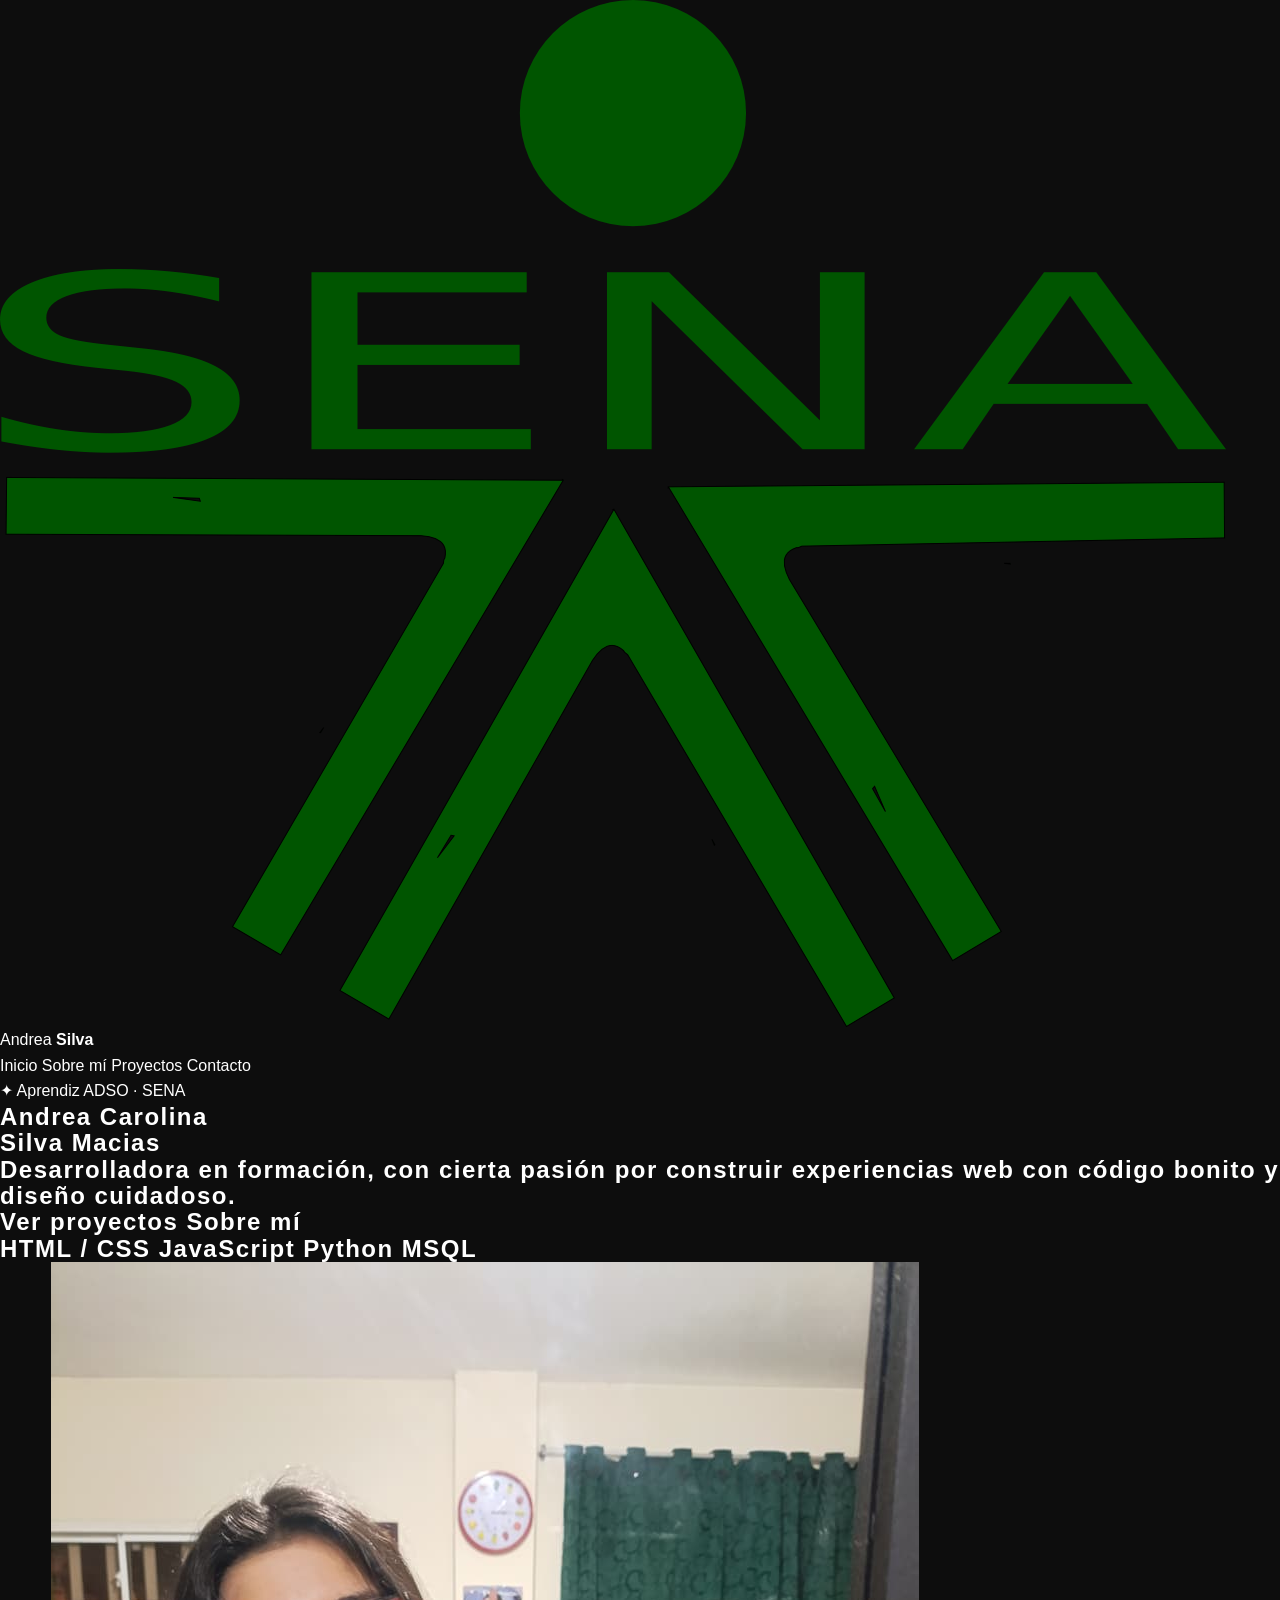
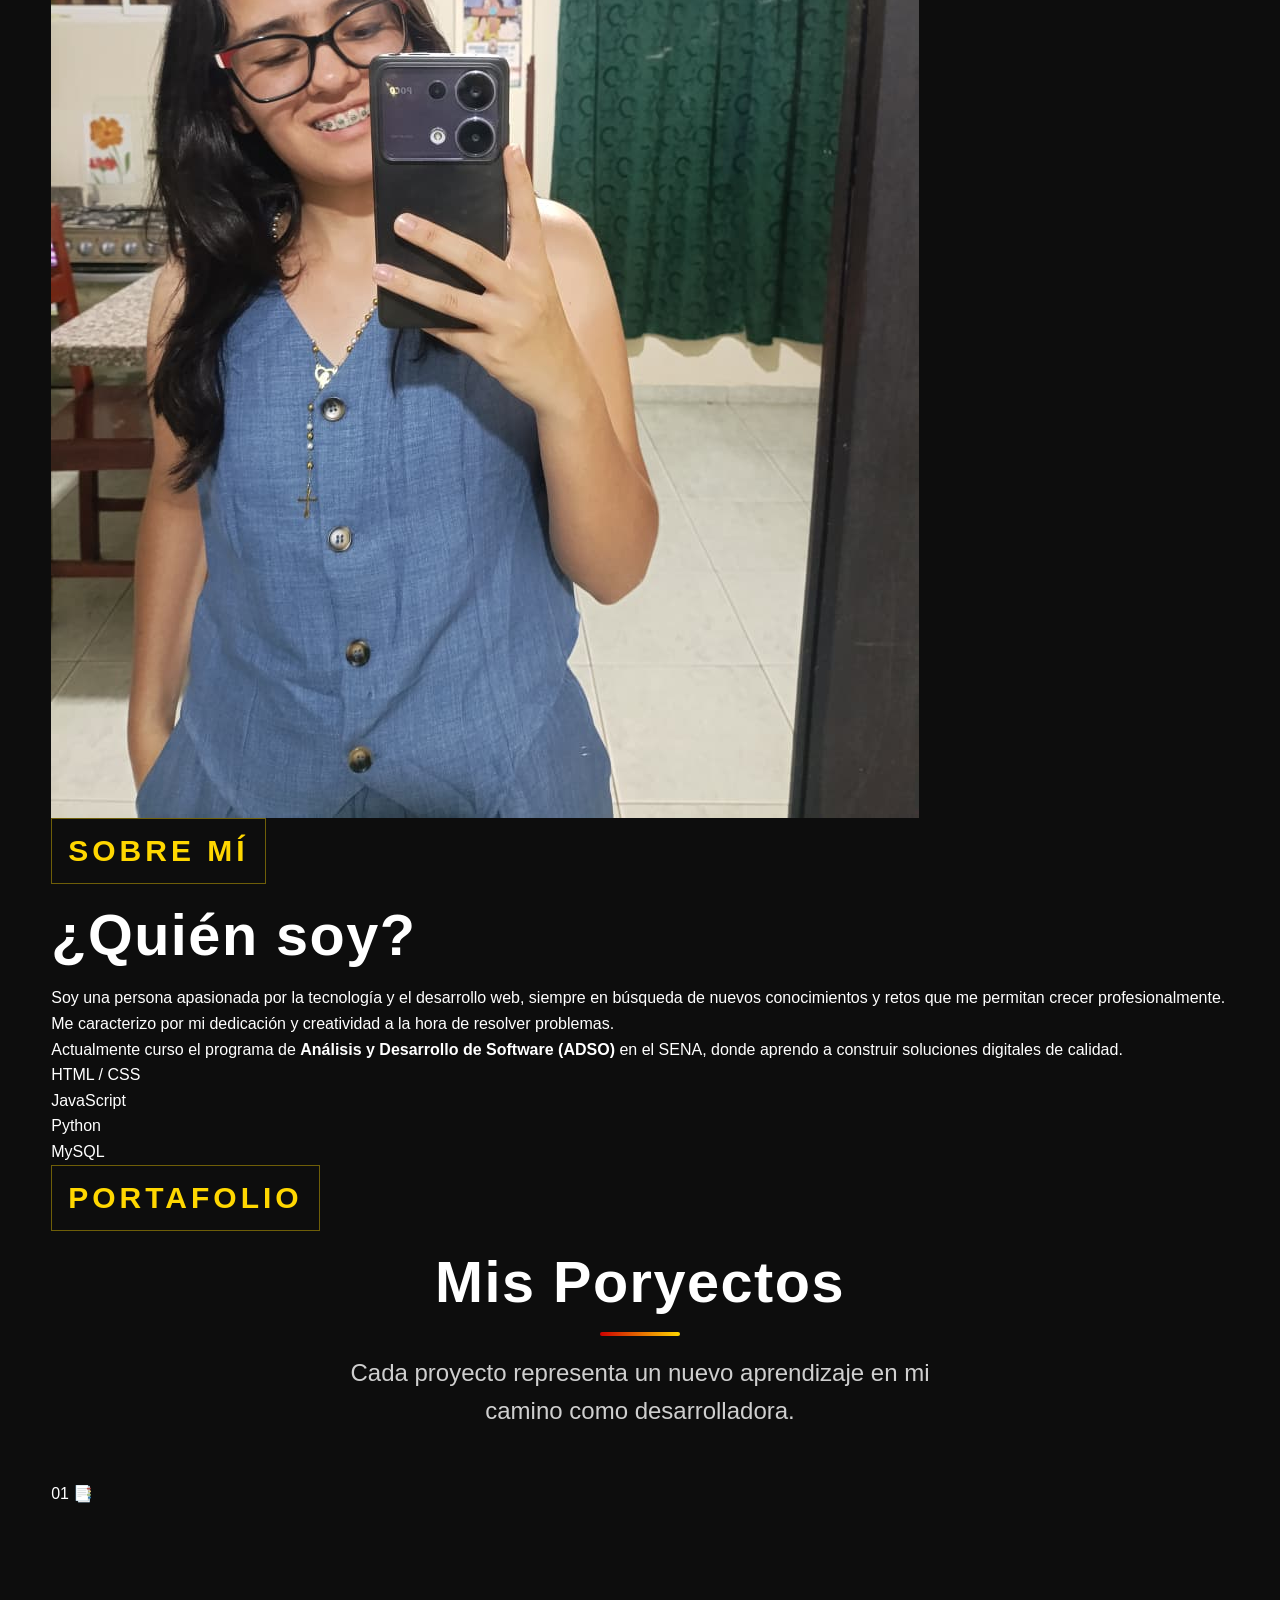
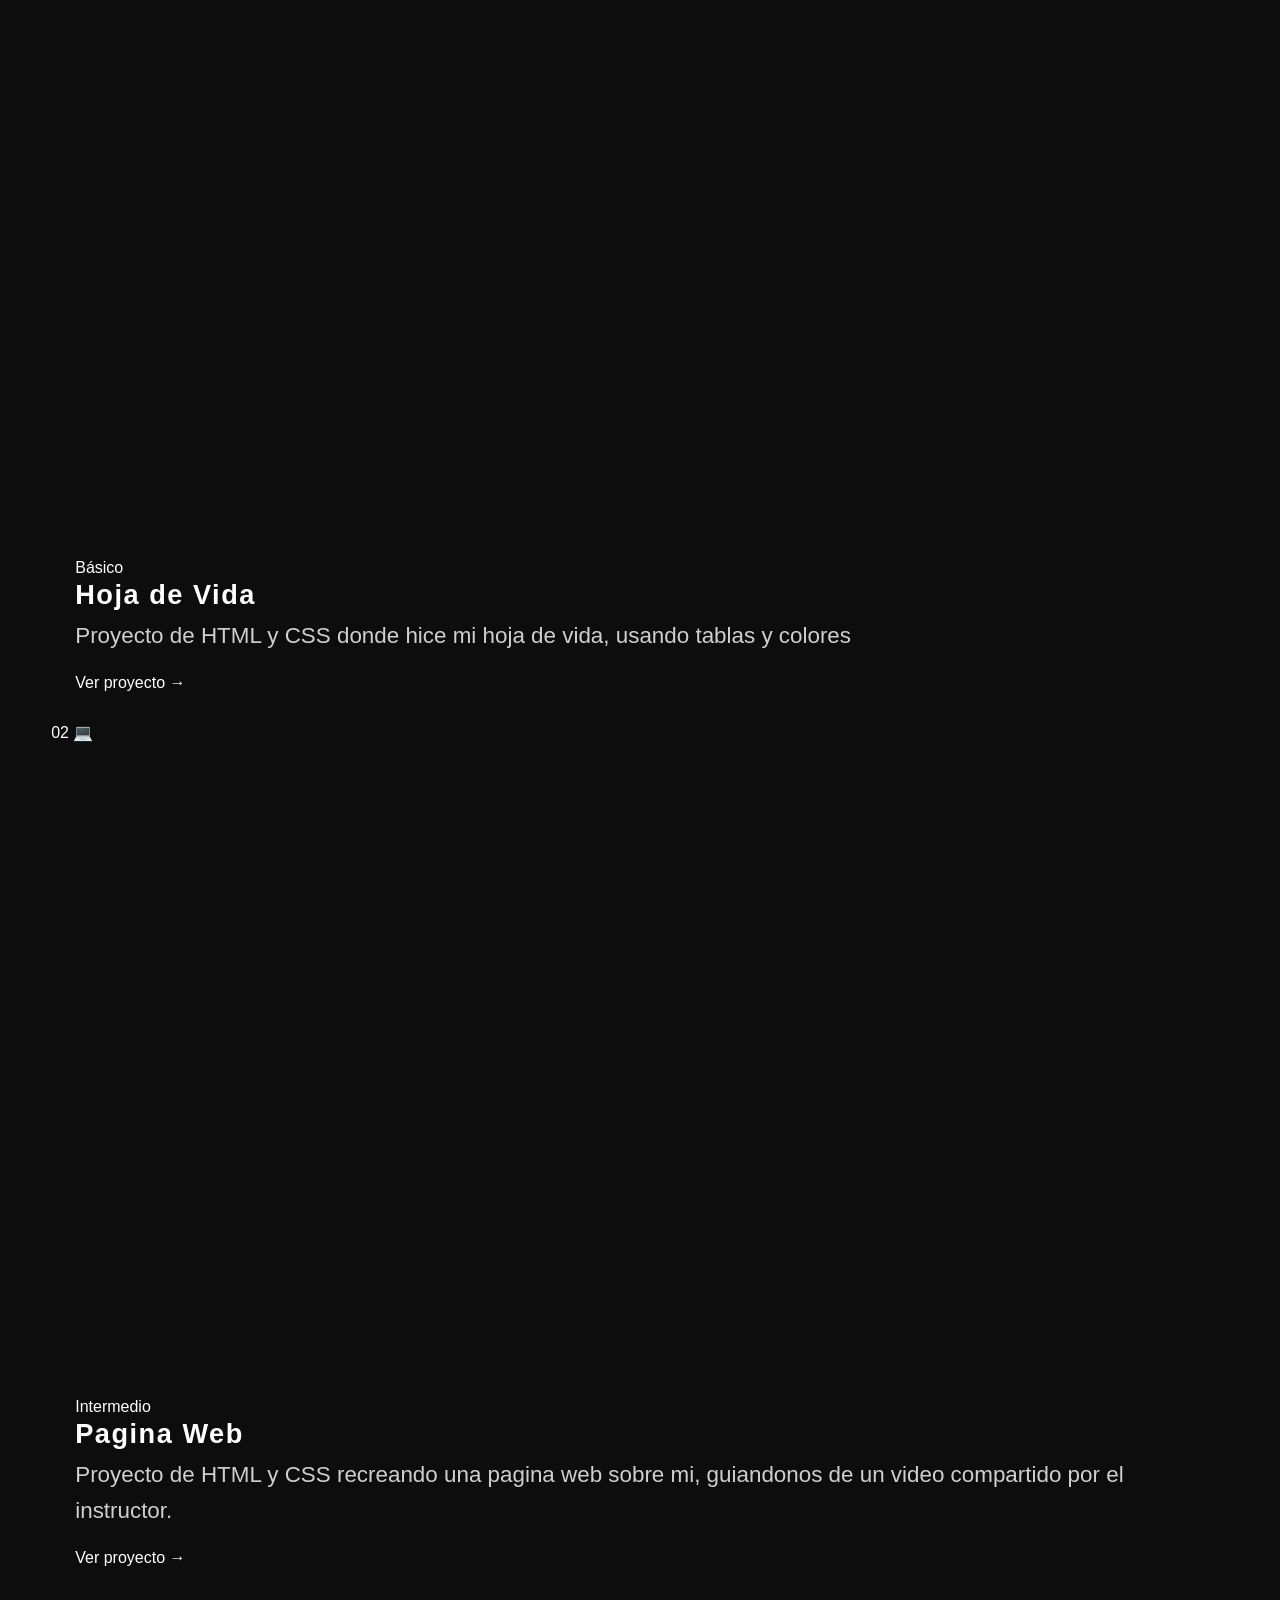
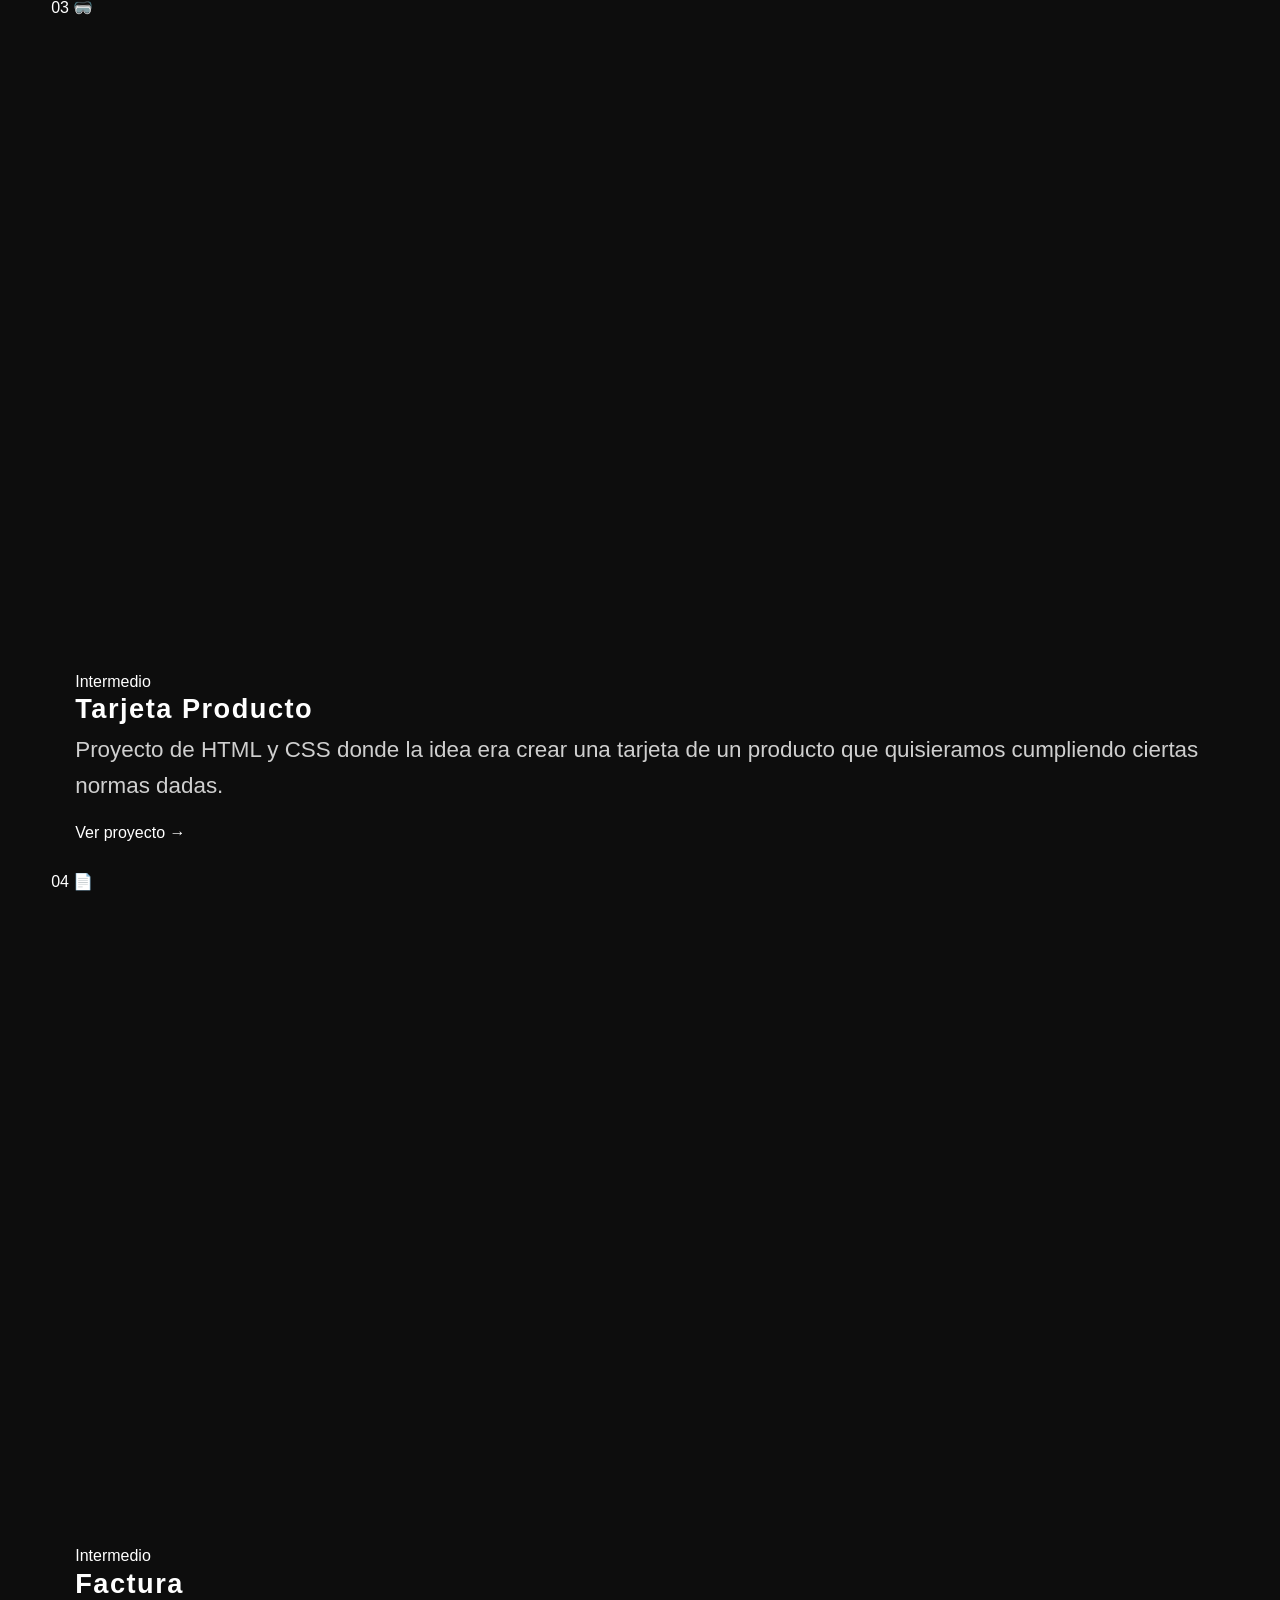
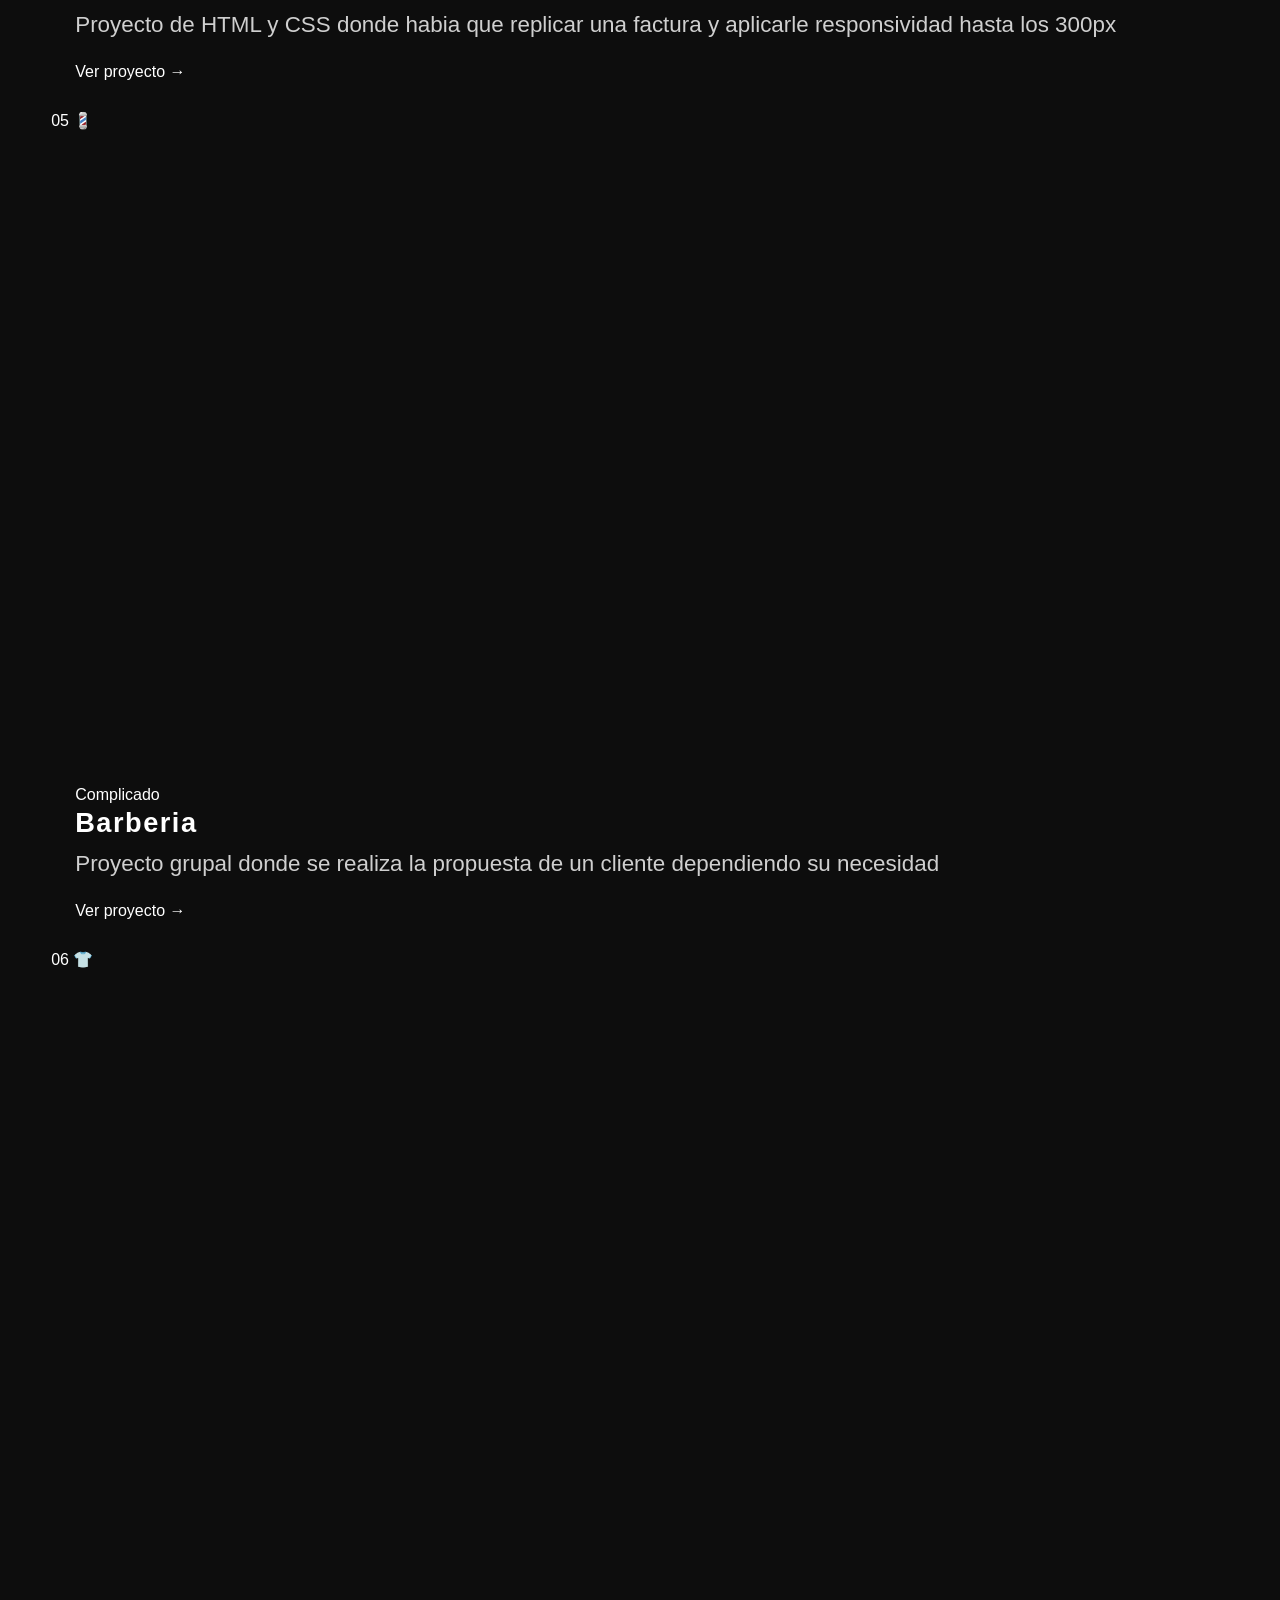
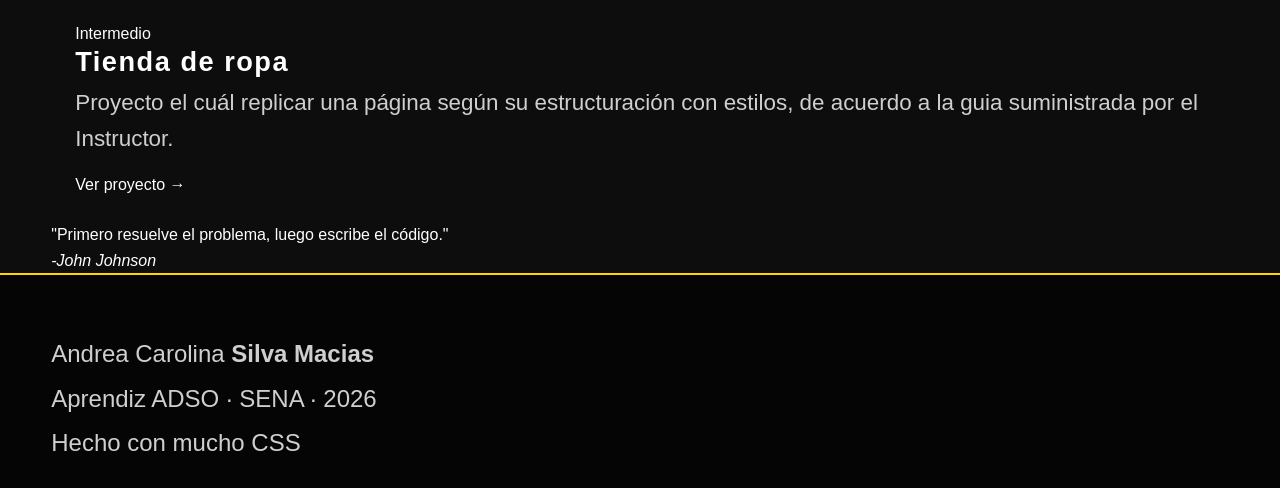
==== commit f1531f44: "Update index.html" ====
--- a/index.html
+++ b/index.html
@@ -1,465 +1,245 @@
 <!DOCTYPE html>
-<html lang="es">
 
 <head>
   <meta charset="UTF-8">
   <meta name="viewport" content="width=device-width, initial-scale=1.0">
-  <title>Calle 53 - Barbería Premium en Bucaramanga</title>
-  <meta name="description"
-    content="Barbería Calle 53: cortes urbanos, fades, diseños y perfilado de barba en Bucaramanga. Estilo, actitud y precisión.">
-  <link rel="preconnect" href="https://fonts.googleapis.com">
-  <link rel="preconnect" href="https://fonts.gstatic.com" crossorigin>
-  <link
-    href="https://fonts.googleapis.com/css2?family=Bebas+Neue&family=Montserrat:wght@300;400;600;700;900&display=swap"
-    rel="stylesheet">
+  <title>Andrea Silva | Portafolio ADSO</title>
   <link rel="stylesheet" href="styles.css">
 </head>
 
 <body>
 
-  <header class="encabezado">
-    <div class="contenedor encabezado-interno">
-      <a href="#inicio" class="logo">
-        <span class="logo-marca">CALLE</span><span class="logo-numero">53</span>
-      </a>
-      <nav class="menu-principal" aria-label="Menú principal">
-        <ul>
-          <li><a href="#inicio">Inicio</a></li>
-          <li><a href="#servicios">Servicios</a></li>
-          <li><a href="#galeria">Galería</a></li>
-          <li><a href="#equipo">Equipo</a></li>
-          <li><a href="#sedes">Sedes</a></li>
-          <li><a href="#reservas">Reservas</a></li>
-          <li><a href="#contacto">Contacto</a></li>
-        </ul>
-      </nav>
-      <div class="encabezado-acciones">
-        <a href="https://instagram.com" class="icono-red" aria-label="Instagram">
-          <svg width="20" height="20" viewBox="0 0 24 24" fill="none" stroke="currentColor" stroke-width="2"
-            stroke-linecap="round" stroke-linejoin="round">
-            <rect x="2" y="2" width="20" height="20" rx="5" ry="5" />
-            <circle cx="12" cy="12" r="4" />
-            <circle cx="17.5" cy="6.5" r="1" fill="currentColor" stroke="none" />
-          </svg></a>
-        <a href="https://tiktok.com" class="icono-red" aria-label="TikTok">
-          <svg width="17" height="19" viewBox="0 0 24 24" fill="currentColor">
-            <path d="M19.59 6.69a4.83 4.83 0 01-3.77-4.25V2h-3.45v13.67
-                     a2.89 2.89 0 01-2.88 2.5 2.89 2.89 0 01-2.89-2.89
-                     2.89 2.89 0 012.89-2.89c.28 0 .54.04.79.1V9.01
-                     a6.33 6.33 0 00-.79-.05 6.34 6.34 0 00-6.34 6.34
-                     6.34 6.34 0 006.34 6.34 6.34 6.34 0 006.33-6.34V8.83
-                     a8.18 8.18 0 004.78 1.52V6.92a4.84 4.84 0 01-1.01-.23z" />
-          </svg>
-        </a>
-        <a href="#reservas" class="boton boton-reservar">Reservar</a>
-      </div>
+  <!--Nav fijo-->
+  <nav class="nav">
+    <div class="nav-logo">
+      <img src="./img/sena.png" alt="SENA" class="nav-sena">
+      Andrea <strong>Silva</strong>
     </div>
-  </header>
-
-  <main>
-
-    <section class="hero" id="inicio">
-      <div class="hero-overlay"></div>
-      <div class="contenedor hero-contenido">
-        <p class="hero-etiqueta">Barbería Premium · Bucaramanga</p>
-        <h1 class="hero-titulo">CALLE 53</h1>
-        <p class="hero-subtitulo">La barbería donde el estilo se convierte en actitud.</p>
-        <div class="hero-botones">
-          <a href="#reservas" class="boton boton-primario">Reservar cita</a>
-          <a href="#servicios" class="boton boton-secundario">Ver servicios</a>
+
+    <span class="nav-enlaces">
+      <a href="#inicio">Inicio</a>
+      <a href="#sobre-mi">Sobre mí</a>
+      <a href="#proyectos">Proyectos</a>
+      <a href="#contacto">Contacto</a>
+    </span>
+  </nav>
+
+  <!--Contenido con Scroll-->
+  <main class="contenido">
+
+    <!--Sección yo-->
+    <section class="yo" id="inicio">
+      <div class="yo-fondo-deco"></div>
+      <div class="yo-cuerpo">
+        <span class="yo-etiq-grande"> ✦ Aprendiz ADSO · SENA</span>
+        <h1 class="yo-titulo"> Andrea Carolina<br><strong>Silva Macias</strong>
+          <p class="yo-desc">Desarrolladora en formación,
+            con cierta pasión por construir experiencias web
+            con código bonito y diseño cuidadoso.</p>
+          <div class="yo-botones">
+            <a href="#proyectos" class="boton-principal"> Ver proyectos</a>
+            <a href="#sobre-mi" class="boton-secundario">Sobre mí</a>
+          </div>
+
+          <div class="yo-chips">
+            <span class="chip">HTML / CSS</span>
+            <span class="chip">JavaScript</span>
+            <span class="chip">Python</span>
+            <span class="chip">MSQL</span>
+          </div>
+      </div>
+
+    </section>
+
+    <!--Sobre mí-->
+    <section class="sobre-mi" id="sobre-mi">
+      <div class="contenedor">
+
+        <div class="sobre-izq">
+          <div class="avatar-wrap">
+
+            <img src="./img/foto.jpeg" alt="Andrea Silva" class="avatar-foto">
+          </div>
         </div>
-      </div>
-    </section>
-
-
-
-    <section class="seccion sobre-nosotros">
-      <div class="contenedor sobre-grid">
-        <div class="sobre-texto">
-          <span class="etiqueta-seccion centrado">Quiénes somos</span>
-          <h2 class="titulo-seccion">Cultura urbana, manos de maestro</h2>
-          <p class="texto-sobre-nosotros">En Calle 53 no solo cortamos cabello, construimos identidad. Cada fade, cada perfilado y cada diseño nace
-            de años de oficio en las calles de Bucaramanga.</p>
-          <ul class="lista-check">
-            <li>Barberos certificados con estilo propio.</li>
-            <li>Productos premium y herramientas de alta gama.</li>
-            <li>Ambiente urbano, música y experiencia completa.</li>
-          </ul>
+
+        <div class="sobre-der">
+          <span class="etiqueta-seccion">Sobre mí</span>
+          <h2 class="titulo-seccion">¿Quién soy?</h2>
+          <p class="sobre-texto">Soy una persona apasionada por la
+            tecnología y el desarrollo web, siempre en búsqueda
+            de nuevos conocimientos y retos que me permitan
+            crecer profesionalmente. Me caracterizo por mi
+            dedicación y creatividad a la hora de resolver
+            problemas.</p>
+          <p class="sobre-texto">Actualmente curso el programa de <strong>
+              Análisis y Desarrollo de Software (ADSO)</strong>
+            en el SENA, donde aprendo a construir soluciones
+            digitales de calidad.</p>
+
+          <div class="habilidades">
+            <div class="habilidad">
+              <div class="habilidad-nombre">HTML / CSS</div>
+              <div class="barra-wrap">
+                <div class="barra" style="width: 85%"></div>
+              </div>
+            </div>
+            <div class="habilidad">
+              <div class="habilidad-nombre">JavaScript</div>
+              <div class="barra-wrap">
+                <div class="barra" style="width: 65%"></div>
+              </div>
+            </div>
+            <div class="habilidad">
+              <div class="habilidad-nombre">Python</div>
+              <div class="barra-wrap">
+                <div class="barra barra-verde" style="width: 60%"></div>
+              </div>
+            </div>
+            <div class="habilidad">
+              <div class="habilidad-nombre">MySQL</div>
+              <div class="barra-wrap">
+                <div class="barra barra-amarilla" style="width: 50%"></div>
+              </div>
+            </div>
+          </div>
         </div>
-        <div class="calidad-imagen-marco">
-          <div class="imagen-simulada">
-            <img src="./imagen/2.png" alt="Barbero cortando cabello">
-          </div>
-        </div>
-
-      </div>
-    </section>
-
-    <section class="seccion-estadisticas">
-      <div class="contenedor">
-        <span class="etiqueta-seccion centrado">Estadísticas</span>
-      </div>
-      <div class="contenedor-estadisticas">
-        <div class="item-estadistica">
-          <h2 class="numero-estadistica">5000+</h2>
-          <p class="texto-estadistica">CLIENTES SATISFECHOS</p>
-        </div>
-        <div class="item-estadistica">
-          <h2 class="numero-estadistica">10+</h2>
-          <p class="texto-estadistica">AÑOS DE EXPERIENCIA</p>
-        </div>
-        <div class="item-estadistica">
-          <h2 class="numero-estadistica">3</h2>
-          <p class="texto-estadistica">BARBEROS ELITE</p>
-        </div>
-      </div>
-    </section>
-
-    <section class="seccion servicios" id="servicios">
-
-      <div class="contenedor">
-        <span class="etiqueta-seccion centrado">Servicios</span>
-        <h2 class="titulo-seccion centrado">Nuestros servicios</h2>
-        <p class="subtitulo-seccion">Precios honestos, resultados de alto nivel.</p>
-
-        <div class="grilla-servicios">
-          <article class="tarjeta-servicio">
-            <div class="tarjeta-imagen tarjeta-imagen-1"></div>
-            <div class="tarjeta-cuerpo">
-              <h3>Corte clásico</h3>
-              <p>Estilo limpio y atemporal, perfilado a mano.</p>
-              <span class="precio">$25.000</span>
-            </div>
-          </article>
-          <article class="tarjeta-servicio">
-            <div class="tarjeta-imagen tarjeta-imagen-2"></div>
-            <div class="tarjeta-cuerpo">
-              <h3>Corte + Barba</h3>
-              <p>Combo completo con perfilado y toalla caliente.</p>
-              <span class="precio">$40.000</span>
-            </div>
-          </article>
-          <article class="tarjeta-servicio">
-            <div class="tarjeta-imagen tarjeta-imagen-3"></div>
-            <div class="tarjeta-cuerpo">
-              <h3>Diseño freestyle</h3>
-              <p>Líneas y diseños personalizados, estilo urbano.</p>
-              <span class="precio">$45.000</span>
-            </div>
-          </article>
-          <article class="tarjeta-servicio">
-            <div class="tarjeta-imagen tarjeta-imagen-4"></div>
-            <div class="tarjeta-cuerpo">
-              <h3>Cejas</h3>
-              <p>Perfilado preciso para complementar tu mirada.</p>
-              <span class="precio">$10.000</span>
-            </div>
-          </article>
-          <article class="tarjeta-servicio">
-            <div class="tarjeta-imagen tarjeta-imagen-5"></div>
-            <div class="tarjeta-cuerpo">
-              <h3>Mascarilla negra</h3>
-              <p>Limpieza facial profunda, piel nueva y renovada.</p>
-              <span class="precio">$15.000</span>
-            </div>
-          </article>
-          <article class="tarjeta-servicio">
-            <div class="tarjeta-imagen tarjeta-imagen-6"></div>
-            <div class="tarjeta-cuerpo">
-              <h3>Paquete completo</h3>
-              <p>Corte, barba, cejas y mascarilla. La experiencia total.</p>
-              <span class="precio">$70.000</span>
-            </div>
-          </article>
-
-
-          <article class="tarjeta-servicio">
-            <div class="tarjeta-imagen tarjeta-imagen-7"></div>
-            <div class="tarjeta-cuerpo">
-              <h3>Tratamiento capilar</h3>
-              <p>Cuidado profesional para tu cabello. La experiencia total.</p>
-              <span class="precio">$40.000</span>
-            </div>
-          </article>
-
-          <article class="tarjeta-servicio">
-            <div class="tarjeta-imagen tarjeta-imagen-8"></div>
-            <div class="tarjeta-cuerpo">
-              <h3>Limpieza facial</h3>
-              <p>Limpieza profunda y cuidado especial para tu piel.La experiencia total. </p>
-              <span class="precio">$20.000</span>
-            </div>
-          </article>
-
-          <article class="tarjeta-servicio">
-            <div class="tarjeta-imagen tarjeta-imagen-9"></div>
-            <div class="tarjeta-cuerpo">
-              <h3>Afeitado premium</h3>
-              <p>Afeitado con cuchilla de calidad premium. La experiencia total.</p>
-              <span class="precio">$15.000</span>
-            </div>
-          </article>
-        </div>
-
-        <div class="centrado-bloque">
-          <a href="#reservas" class="boton boton-primario">Agendar servicio</a>
-        </div>
-      </div>
-    </section>
-
-    <section class="seccion videos-destacados">
-      <div class="contenedor">
-        <span class="etiqueta-seccion centrado">Trabajos en video</span>
-        <h2 class="titulo-seccion centrado">Nuestros videos</h2>
-        <div class="grilla-videos">
-          <div class="tarjeta-video1"> 
-          <video controls>
-             <source src="./videos/v1.mp4" type="video/mp4">
-             </video>
-            <span class="video-titulo">Nuestras instalaciones</span>
-          </div>
-          <div class="tarjeta-video2">
-            <video controls>
-             <source src="./videos/v2.mp4" type="video/mp4">
-              </video>
-            <span class="video-titulo">Cuidado personal</span>
-          </div>
-          <div class="tarjeta-video3">
-          <video controls>
-             <source src="./videos/v3.mp4" type="video/mp4">
-              </video>
-            <span class="video-titulo">Alta calidad</span>
-          </div>
-          <div class="tarjeta-video4">
-          <video controls>
-             <source src="./videos/v4.mp4" type="video/mp4">
-          </video>
-            <span class="video-titulo">Profesionalismo</span>
-          </div>
-        </div>
-      </div>
-    </section>
-
-    <section class="seccion galeria" id="galeria">
-      <div class="contenedor">
-        <span class="etiqueta-seccion centrado">Estilo</span>
-        <h2 class="titulo-seccion centrado">Galería</h2>
-        <div class="grilla-galeria">
-          <figure class="item-galeria item-galeria-1">
-            <figcaption>Fade</figcaption>
-          </figure>
-          <figure class="item-galeria item-galeria-2">
-            <figcaption>Clásico</figcaption>
-          </figure>
-          <figure class="item-galeria item-galeria-3">
-            <figcaption>Urbano</figcaption>
-          </figure>
-          <figure class="item-galeria item-galeria-4">
-            <figcaption>Freestyle</figcaption>
-          </figure>
-          <figure class="item-galeria item-galeria-5">
-            <figcaption>Barba</figcaption>
-          </figure>
-          <figure class="item-galeria item-galeria-6">
-            <figcaption>Ejecutivo</figcaption>
-          </figure>
-        </div>
-      </div>
-    </section>
-
-    <section class="seccion equipo" id="equipo">
-      <div class="contenedor">
-        <span class="etiqueta-seccion centrado">Equipo</span>
-        <h2 class="titulo-seccion centrado">Nuestros barberos</h2>
-        <div class="grilla-equipo">
-          <article class="tarjeta-barbero">
-            <div class="foto-barbero foto-1"></div>
-            <h3>Jhonatan "El Mono" Ramirez</h3>
-            <p>Fade y diseño urbano</p>
-          </article>
-          <article class="tarjeta-barbero">
-            <div class="foto-barbero foto-2"></div>
-            <h3>Carlos "El Tigre" Mendoza</h3>
-            <p>Perfilado de barba</p>
-          </article>
-          <article class="tarjeta-barbero">
-            <div class="foto-barbero foto-3"></div>
-            <h3>Diego "El maestro" Sanchez</h3>
-            <p>Cortes clásicos y ejecutivos</p>
-          </article>
-        </div>
-      </div>
-    </section>
-
-
-    <!--UBICACION-->
-    <section class="seccion-ubicaciones" id="ubicaciones">
-
-      <div class="cabecera-ubicaciones">
-        <h2 class="titulo-seccion">UBICACIONES</h2>
-        <p class="subtitulo-seccion">VISÍTANOS EN NUESTRAS DOS SEDES</p>
-      </div>
-
-      <div class="contenedor-ubicaciones">
-      </div>
-
-      <div class="contenedor-ubicaciones">
-
-        <div class="tarjeta-ubicacion">
-          <div class="contenedor-mapa">
-            <iframe title="Mapa de ubicación de la barbería Calle 53"
-              src="https://www.google.com/maps/embed?pb=!1m18!1m12!1m3!1d3959.1607468775755!2d-73.12960282576415!3d7.107362116104754!2m3!1f0!2f0!3f0!3m2!1i1024!2i768!4f13.1!3m3!1m2!1s0x8e683fcee92bc01f%3A0xfa98b619412272bd!2sCl.%2053%20%2312-45%2067%2C%20Bucaramanga%2C%20Santander!5e0!3m2!1sen!2sco!4v1780693800736!5m2!1sen!2sco"
-              width="600" height="450" allowfullscreen loading="lazy" referrerpolicy="no-referrer"></iframe>
-          </div>
-          <div class="info-ubicacion">
-            <h3>LA PRINCIPAL - CALLE 53</h3>
-            <div class="fila-info">
-
-              <div>
-                <p class="etiqueta">DIRECCIÓN</p>
-                <p class="dato">Calle 53 #45-67, Bucaramanga, Santander</p>
-              </div>
-            </div>
-            <div class="fila-info">
-
-              <div>
-                <p class="etiqueta">HORARIOS</p>
-                <ul class="lista-horarios">
-                  <li>LUNES A VIERNES: 9:00 AM - 8:00 PM</li>
-                  <li>SÁBADOS: 9:00 AM - 6:00 PM</li>
-                  <li>DOMINGOS: CERRADO</li>
-                </ul>
-              </div>
-            </div>
-          </div>
-        </div>
-
-        <div class="tarjeta-ubicacion">
-          <div class="contenedor-mapa">
-            <iframe title="Mapa de ubicación de la barbería Calle 53 - Sede Sur"
-              src="https://www.google.com/maps/embed?pb=!1m18!1m12!1m3!1d2097.208930723066!2d-73.1325282552282!3d7.125618667160494!2m3!1f0!2f0!3f0!3m2!1i1024!2i768!4f13.1!3m3!1m2!1s0x8e68157c27c411f7%3A0xbe823dd1848539b2!2sCra.%2015%20%2323-45%2C%20Comuna%204%20Occidental%2C%20Bucaramanga%2C%20Santander!5e0!3m2!1ses!2sco!4v1781005547840!5m2!1ses!2sco"
-              width="600" height="450" allowfullscreen loading="lazy" referrerpolicy="no-referrer"></iframe>
-          </div>
-          <div class="info-ubicacion">
-            <h3>SEDE SUR - CARRERA 15</h3>
-            <div class="fila-info">
-
-              <div>
-                <p class="etiqueta">DIRECCIÓN</p>
-                <p class="dato">Carrera 15 #23-45, Bucaramanga, Santander</p>
-              </div>
-            </div>
-            <div class="fila-info">
-
-              <div>
-                <p class="etiqueta">HORARIOS</p>
-                <ul class="lista-horarios">
-                  <li>LUNES A VIERNES: 10:00 AM - 9:00 PM</li>
-                  <li>SÁBADOS: 10:00 AM - 7:00 PM</li>
-                  <li>DOMINGOS: CERRADO</li>
-                </ul>
-              </div>
-            </div>
-          </div>
-        </div>
-
-      </div>
-    </section>
-
-
-    <section class="seccion reservas" id="reservas">
-      <div class="contenedor reservas-grid">
-        <div class="reservas-info">
-          <span class="etiqueta-seccion">Reserva</span>
-          <h2 class="titulo-seccion">Reserva tu cita</h2>
-          <p class="texto-reservas">Agenda en segundos y asegura tu silla con el barbero de tu preferencia. Te esperamos con la mejor energía.
-          </p>
-          <ul class="lista-check">
-            <li>Confirmación inmediata</li>
-            <li>Atención puntual</li>
-            <li>Cancelación flexible</li>
-          </ul>
-        </div>
-        <form class="formulario-reserva" id="contacto">
-          <div class="campo">
-            <label for="nombre">Nombre</label>
-            <input id="nombre" name="nombre" type="text" required>
-          </div>
-          <div class="fila-doble">
-            <div class="campo">
-              <label for="barbero">Barbero preferido</label>
-              <select id="barbero" name="barbero">
-                <option>Cualquier barbero</option>
-                <option>Jhonatan "El Mono" Ramirez</option>
-                <option>Carlos "El Tigre" Mendoza</option>
-                <option>Diego "El maestro" Sanchez</option>
-              </select>
-            </div>
-            <div class="campo">
-              <label for="servicio">Servicio</label>
-              <select id="servicio" name="servicio">
-                <option>Corte clásico</option>
-                <option>Corte + Barba</option>
-                <option>Diseño freestyle</option>
-                <option>Cejas</option>
-                <option>Mascarilla negra</option>
-                <option>Paquete completo</option>
-                <option>Tratamiento capilar</option>
-                <option>Limpieza facial</option>
-                <option>Afeitado premium</option>
-              </select>
-            </div>
-          </div>
-          <div class="fila-doble">
-            <div class="campo">
-              <label for="fecha">Fecha</label>
-              <input id="fecha" name="fecha" type="date" required>
-            </div>
-            <div class="campo">
-              <label for="hora">Hora</label>
-              <input id="hora" name="hora" type="time" required>
-            </div>
-          </div>
-          <div class="campo">
-            <label for="notas">Notas adicionales</label>
-            <textarea id="notas" name="notas" rows="3"></textarea>
-          </div>
-          <button type="submit" class="boton boton-primario boton-bloque">Reservar ahora</button>
-        </form>
-      </div>
-    </section>
+
+        <div class="limpiar"></div>
+      </div>
+    </section>
+
+    <!--Proyectos-->
+    <section class="proyectos-seccion" id="proyectos">
+      <div class="contenedor">
+        <span class="etiqueta-seccion centrado">Portafolio</span>
+        <h2 class="titulo-seccion centrado">Mis Poryectos</h2>
+        <p class="subtitulo-seccion centrado">Cada proyecto
+          representa un nuevo aprendizaje en mi camino
+          como desarrolladora.</p>
+
+        <div class="grilla-proyectos">
+
+          <!--Tarjeta 1-->
+          <div class="tarjeta">
+            <div class="tarjeta-imagen degradado-morado">
+              <span class="tarjeta-numero">01</span>
+              <span class="tarjeta-icono">📑</span>
+            </div>
+
+            <div class="tarjeta-cuerpo">
+              <span class="tarjeta-tag tag-basico">Básico</span>
+              <h3 class="tarjeta-titulo">Hoja de Vida</h3>
+              <p class="tarjeta-desc">Proyecto de HTML y CSS donde
+                hice mi hoja de vida, usando tablas y colores</p>
+              <a href="./hoja de vida/hoja de vida1.html" class="tarjeta-boton">Ver proyecto →</a>
+            </div>
+          </div>
+
+          <!--Tarjeta 2-->
+          <div class="tarjeta">
+            <div class="tarjeta-imagen degradado-verde">
+              <span class="tarjeta-numero">02</span>
+              <span class="tarjeta-icono">💻</span>
+            </div>
+
+            <div class="tarjeta-cuerpo">
+              <span class="tarjeta-tag tag-basico">Intermedio</span>
+              <h3 class="tarjeta-titulo">Pagina Web</h3>
+              <p class="tarjeta-desc">Proyecto de HTML y CSS recreando una
+                pagina web sobre mi, guiandonos de un video
+                compartido por el instructor.</p>
+              <a href="./Pagina Web/pagina web.html" class="tarjeta-boton">Ver proyecto →</a>
+            </div>
+          </div>
+
+          <!--Tarjeta 3-->
+          <div class="tarjeta">
+            <div class="tarjeta-imagen degradado-naranja">
+              <span class="tarjeta-numero">03</span>
+              <span class="tarjeta-icono">🥽</span>
+            </div>
+
+            <div class="tarjeta-cuerpo">
+              <span class="tarjeta-tag tag-basico">Intermedio</span>
+              <h3 class="tarjeta-titulo">Tarjeta Producto</h3>
+              <p class="tarjeta-desc">Proyecto de HTML y CSS donde la idea
+                era crear una tarjeta de un producto que
+                quisieramos cumpliendo ciertas normas dadas.</p>
+              <a href="./TARJETA PRODUCTO/tarjeta producto.html" class="tarjeta-boton">Ver proyecto →</a>
+            </div>
+          </div>
+
+          <!--Tarjeta 4-->
+          <div class="tarjeta">
+            <div class="tarjeta-imagen degradado-rosa">
+              <span class="tarjeta-numero">04</span>
+              <span class="tarjeta-icono">📄</span>
+            </div>
+
+            <div class="tarjeta-cuerpo">
+              <span class="tarjeta-tag tag-basico">Intermedio</span>
+              <h3 class="tarjeta-titulo">Factura</h3>
+              <p class="tarjeta-desc">Proyecto de HTML y CSS donde habia que replicar 
+                una factura y aplicarle responsividad hasta los 300px
+              </p>
+              <a href="./factura/index.html" class="tarjeta-boton">Ver proyecto →</a>
+            </div>
+          </div>
+
+          <!--Tarjeta 5-->
+          <div class="tarjeta">
+            <div class="tarjeta-imagen degradado-azul">
+              <span class="tarjeta-numero">05</span>
+              <span class="tarjeta-icono">💈</span>
+            </div>
+
+            <div class="tarjeta-cuerpo">
+              <span class="tarjeta-tag tag-basico">Complicado</span>
+              <h3 class="tarjeta-titulo">Barberia</h3>
+              <p class="tarjeta-desc">Proyecto grupal donde se realiza la propuesta de un cliente dependiendo su necesidad</p>
+              <a href="./BARBERIA/index.html" class="tarjeta-boton">Ver proyecto →</a>
+            </div>
+          </div>
+
+          <!--Tarjeta 6-->
+          <div class="tarjeta">
+            <div class="tarjeta-imagen degradado-gris">
+              <span class="tarjeta-numero">06</span>
+              <span class="tarjeta-icono">👕</span>
+            </div>
+
+            <div class="tarjeta-cuerpo">
+              <span class="tarjeta-tag tag-basico">Intermedio</span>
+              <h3 class="tarjeta-titulo">Tienda de ropa</h3>
+              <p class="tarjeta-desc">Proyecto el cuál replicar una página según su estructuración con estilos, de acuerdo a la guia suministrada por el Instructor.</p>
+              <a href="./Tienda de ropa/index.html" class="tarjeta-boton">Ver proyecto →</a>
+            </div>
+          </div>
+    </section>
+
+    <!--Seccion frase-->
+    <section class="frase-seccion">
+      <div class="contenedor">
+        <blockquote class="frase-grande">
+          "Primero resuelve el problema, luego escribe el código."
+        </blockquote>
+        <cite class="frase-autor">-John Johnson</cite>
+      </div>
+    </section>
+
+    <!--Footer-->
+    <footer class="pie" id="contacto">
+      <div class="contenedor">
+        <p class="pie-nombre">Andrea Carolina <strong>Silva Macias
+          </strong></p>
+        <p class="pie-programa">Aprendiz ADSO · SENA · 2026</p>
+        <p class="pie-final">Hecho con mucho CSS</p>
+      </div>
+
+    </footer>
 
   </main>
 
-  <footer class="pie">
-    <div class="contenedor pie-grid">
-      <div>
-        <a href="#inicio" class="logo">
-          <span class="logo-marca">CALLE</span><span class="logo-numero">53</span>
-        </a>
-        <p class="pie-texto">Barbería premium con actitud urbana.</p>
-      </div>
-      <div>
-        <h4>Contacto</h4>
-        <p>Tel: 300 123 4567</p>
-        <p>hola@calle53.co</p>
-      </div>
-      <div>
-        <h4>Sedes</h4>
-        <p>Centro · Cra 15 #53-21</p>
-        <p>Cabecera · Cra 33 #48-15</p>
-      </div>
-      <div>
-        <h4>Redes</h4>
-        <p><a href="https://instagram.com">Instagram</a></p>
-        <p><a href="https://tiktok.com">TikTok</a></p>
-      </div>
-    </div>
-    <div class="pie-creditos">
-      <p>© 2026 Calle 53 Barbería · Todos los derechos reservados</p>
-    </div>
-  </footer>
-
 </body>
 
-</html>+</html>
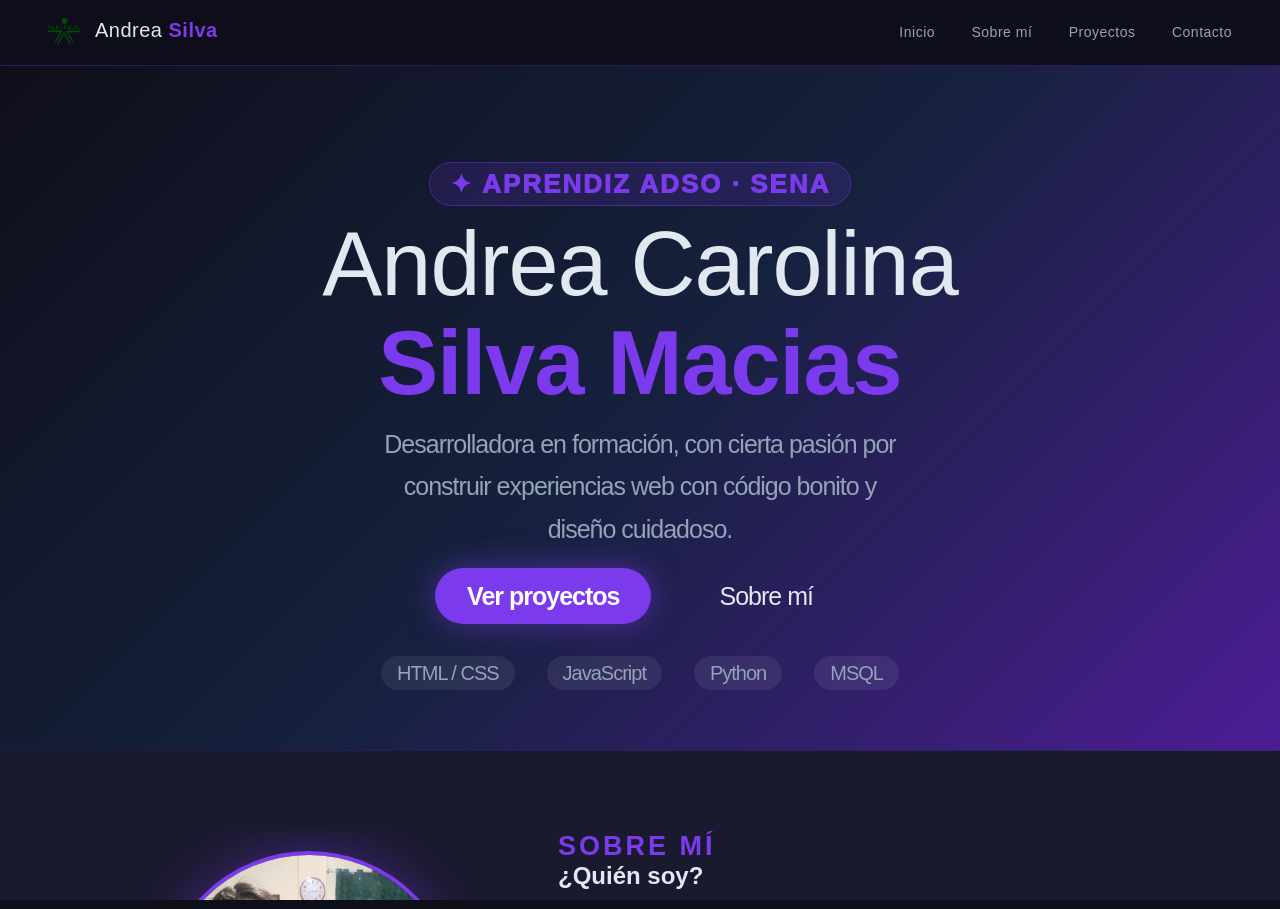
==== commit ec408445: "Update index.html" ====
--- a/index.html
+++ b/index.html
@@ -197,7 +197,7 @@
               <span class="tarjeta-tag tag-basico">Complicado</span>
               <h3 class="tarjeta-titulo">Barberia</h3>
               <p class="tarjeta-desc">Proyecto grupal donde se realiza la propuesta de un cliente dependiendo su necesidad</p>
-              <a href="./BARBERIA/index.html" class="tarjeta-boton">Ver proyecto →</a>
+              <a href="./barberia/index.html" class="tarjeta-boton">Ver proyecto →</a>
             </div>
           </div>
 
--- a/styles.css
+++ b/styles.css
@@ -1,1330 +1,552 @@
-
 :root {
-  --color-principal: #ffd700;
-  --color-secundario: #cc0000;
-  --color-negro: #0d0d0d;
-  --color-blanco: #ffffff;
-  --color-gris: #1a1a1a;
-  --color-gris-claro: #2a2a2a;
-  --color-texto-suave: #cfcfcf;
-  --transicion: 0.35s ease;
-  --sombra-dorada: 0 10px 30px -10px rgba(255, 215, 0, 0.35);
-}
-
+  --morado: #7c3aed;
+  /* color principal morado */
+  --morado-osc: #4c1d95;
+  /* morado oscuro para degradados */
+  --morado-cla: #ede9fe;
+  /* morado claro para fondos claros */
+  --verde: #059669;
+  /* color secundario verde */
+  --naranja: #d97706;
+  /* color terciario naranja */
+  --rosa: #db2777;
+  --azul: #2563eb;
+  --oscuro: #0f0f1a;
+  /* fondo oscuro */
+  --oscuro-med: #1a1a2e;
+  /* fondo oscuro medio */
+  --oscuro-sua: #16213e;
+  /* fondo secciones oscuras */
+  --texto-cla: #e2e8f0;
+  /* texto claro sobre fondos oscuros */
+  --texto-sua: #94a3b8;
+  /* texto suave secundario */
+  --blanco: #ffffff;
+  /* blanco puro */
+  --gris-cla: #f1f5f9;
+  /* fondo gris muy claro */
+}
+
+/* -- Formato general -- */
 * {
   margin: 0;
   padding: 0;
   box-sizing: border-box;
 }
 
-html {
-  scroll-behavior: smooth;
-}
-
+/* -- Cuerpo -- */
+html,
 body {
-  font-family: 'Montserrat', sans-serif;
-  background-color: var(--color-negro);
-  color: var(--color-blanco);
-  line-height: 1.6;
-  overflow-x: hidden;
-}
-
-img {
-  max-width: 100%;
-  display: block;
-}
-
-a {
-  color: inherit;
+  height: 100vh;
+  overflow: hidden;
+  font-family: 'DM Sans', 'Segoe UI', sans-serif;
+  background: var(--oscuro);
+  color: var(--texto-cla);
+}
+
+/* -- Limpiar floats -- */
+.limpiar {
+  clear: both;
+  /* limpiar los floats anteriores */
+}
+
+/* -- Contenedor centrado -- */
+.contenedor {
+  max-width: 1100px;
+  margin: 0 auto;
+  padding: 0 40px;
+  overflow: hidden;
+}
+
+/* -- Nav siempre Fijo -- */
+.nav {
+  background: rgba(15, 15, 26, 0.97);
+  padding: 18px 48px;
+  overflow: hidden;
+  border-bottom: 1px solid rgba(124, 58, 237, 0.3);
+}
+
+.nav-logo {
+  float: left;
+  font-family: 'Syne', sans-serif;
+  font-size: 20px;
+  font-weight: 400;
+  color: var(--texto-cla);
+  line-height: 1.2;
+  letter-spacing: 0.5px;
+  vertical-align: center;
+}
+
+.nav-sena {
+  width: 32px;
+  vertical-align: middle;
+  margin-right: 10px;
+  opacity: 0.85;
+}
+
+.nav-logo strong {
+  color: var(--morado);
+  font-weight: 800;
+}
+
+.nav-enlaces {
+  float: right;
+  line-height: 1.8;
+}
+
+.nav-enlaces a {
+  color: var(--texto-sua);
   text-decoration: none;
-}
-
-ul {
-  list-style: none;
-}
-
-.contenedor {
-  width: 92%;
-  max-width: 1600px;
+  margin-left: 32px;
+  font-size: 14px;
+  font-weight: 500;
+  letter-spacing: 0.5px;
+  transition: color 0.2s;
+}
+
+.nav-enlaces a:hover {
+  color: var(--morado);
+}
+
+/*-- Main que hace Scroll --*/
+.contenido {
+  height: calc(100vh - 57px);
+  overflow-y: auto;
+}
+
+/*-- Seccion Yo --*/
+.yo {
+  background: linear-gradient(135deg, var(--oscuro) 0%, var(--oscuro-sua) 50%, var(--morado-osc) 100%);
+  padding: 100px 48px 50px;
+  text-align: center;
+  overflow: hidden;
+  border-bottom: 1px solid rgba(124, 58, 237, 0.2);
+}
+
+.yo-etiq-grande {
+  background: rgba(124, 58, 237, 0.15);
+  color: var(--morado);
+  border: 1px solid rgba(124, 58, 237, 0.4);
+  padding: 6px 20px;
+  border-radius: 50px;
+  font-size: 26px;
+  letter-spacing: 2px;
+  text-transform: uppercase;
+  font-weight: 1000;
+}
+
+
+.yo-cuerpo {
+  max-width: 700px;
   margin: 0 auto;
-}
-
-.centrado {
-  text-align: center;
-}
-
-.centrado-bloque {
-  display: flex;
-  justify-content: center;
-  margin-top: 40px;
-}
-
-/*  TIPOGRAFÍA  */
-h1,
-h2,
-h3,
-h4,
-.logo {
-  font-family: 'Bebas Neue', sans-serif;
-  letter-spacing: 1.5px;
+  padding-top: 3px
+}
+
+.yo-titulo {
+  font-family: 'Syne', sans-serif;
+  font-size: 90px;
+  font-weight: 400;
   line-height: 1.1;
-}
-
+  color: var(--texto-cla);
+  margin-bottom: 1px;
+  margin-top: 15px;
+  letter-spacing: -1px;
+}
+
+.yo-titulo strong {
+  color: var(--morado);
+  font-weight: 800;
+}
+
+.yo-desc {
+  font-size: 25px;
+  color: var(--texto-sua);
+  line-height: 1.7;
+  margin-bottom: 10px;
+  margin-top: 10px;
+  max-width: 520px;
+  margin-left: auto;
+  margin-right: auto;
+}
+
+.yo-botones {
+  margin-top: -35px;
+  margin-bottom: 15px;
+  height: 60px;
+  align-content: center; 
+}
+
+.boton-principal {
+  background: var(--morado);
+  color: var(--blanco);
+  text-decoration: none;
+  padding: 14px 32px;
+  border-radius: 50px;
+  font-weight: 600;
+  font-size: 25px;
+  margin-right: 12px;
+  box-shadow: 0 0 30px rgba(124, 58, 237, 0.5);
+  transition: box-shadow 0.3s, background 0.3s;
+}
+
+.boton-principal:hover {
+  background: #6d28d9;
+  box-shadow: 0 0 40px rgba(124, 58, 237, 0.8);
+}
+
+.boton-secundario {
+  background: transparent;
+  color: var(--texto-cla);
+  text-decoration: none;
+  padding: 13px 32px;
+  border-radius: 50px;
+  font-weight: 500;
+  font-size: 25px;
+  border: 1px sollid rgba (255, 255, 255, 0.2);
+  transition: border-color 0.3s, color 0, 3s;
+}
+
+.boton-secundario:hover {
+  border-color: var(--morado);
+  color: var(--morado);
+}
+
+/* chips de tecnologías */
+.yo-chips {
+  margin-top: 8px;
+}
+
+.chip {
+  background: rgba(255, 255, 255, 0.07);
+  color: var(--texto-sua);
+  border: 1px solid rgba (255, 255, 255, 0.1);
+  padding: 6px 16px;
+  border-radius: 50px;
+  font-size: 20px;
+  margin: 4px;
+}
+
+/*-- Sobre mí --*/
+.sobre-mi {
+  background: var(--oscuro-med);
+  padding: 80px 0;
+}
+
+.sobre-izq {
+  float: left;
+  width: 35%;
+  text-align: center;
+  padding-top: 20px;
+}
+
+.avatar-foto {
+  width: 300px;
+  height: 300px;
+  border-radius: 50%;
+  object-fit: cover;
+  border: 4px solid var(--morado);
+  margin: 0 auto;
+  box-shadow: 0 0 50px rgba(124, 58, 237, 0.4);
+}
+
+.sobre-der {
+  float: right;
+  width: 60%;
+  padding-left: 20px;
+}
+
+/*-- Etiqueta pequeña de sección -- */
 .etiqueta-seccion {
-  display: inline-block;
-  font-family: 'Montserrat', sans-serif;
-  font-size: 30px;
-  letter-spacing: 4px;
-  text-transform: uppercase;
-  color: var(--color-principal);
-  font-weight: 700;
-  padding: 8px 16px;
-  border: 1px solid rgba(255, 215, 0, 0.4);
-  margin-bottom: 20px;
-}
-
-.titulo-seccion {
-  font-size: clamp(2.2rem, 5vw, 3.6rem);
-  color: var(--color-blanco);
-  margin-bottom: 18px;
-  position: relative;
-}
-
-.titulo-seccion.centrado::after {
-  content: "";
-  display: block;
-  width: 80px;
-  height: 4px;
-  background: linear-gradient(90deg, var(--color-secundario), var(--color-principal));
-  margin: 18px auto 0;
-  border-radius: 2px;
-}
-
-.subtitulo-seccion {
-  font-size: 1.5rem;
-  text-align: center;
-  color: var(--color-texto-suave);
-  max-width: 620px;
-  margin: 0 auto 50px;
-}
-
-.seccion {
-  padding: 100px 0;
-  position: relative;
-}
-
-/*  BOTONES  */
-.boton {
-  display: inline-block;
-  font-family: 'Montserrat', sans-serif;
-  font-weight: 700;
-  font-size: 1.2rem;
-  text-transform: uppercase;
-  letter-spacing: 2px;
-  padding: 18px 30px;
-  border: 2px solid transparent;
-  border-radius: 4px;
-  cursor: pointer;
-  transition: all var(--transicion);
-  position: relative;
-  overflow: hidden;
-}
-
-.boton-primario {
-  background-color: var(--color-secundario);
-  color: var(--color-blanco);
-  border-color: var(--color-secundario);
-}
-
-.boton-primario:hover,
-.boton-primario:focus {
-  background-color: var(--color-principal);
-  border-color: var(--color-principal);
-  color: var(--color-negro);
-  transform: translateY(-3px);
-  box-shadow: var(--sombra-dorada);
-}
-
-.boton-secundario {
-  background-color: transparent;
-  color: var(--color-blanco);
-  border-color: var(--color-principal);
-}
-
-.boton-secundario:hover,
-.boton-secundario:focus {
-  background-color: var(--color-principal);
-  color: var(--color-negro);
-  transform: translateY(-3px);
-}
-
-.boton-reservar {
-  background-color: var(--color-secundario);
-  color: var(--color-blanco);
-  padding: 10px 22px;
-  font-size: 1rem;
-}
-
-.boton-reservar:hover {
-  background-color: var(--color-principal);
-  color: var(--color-negro);
-}
-
-.boton-bloque {
-  width: 100%;
-}
-
-/*  ENCABEZADO  */
-.encabezado {
-  position: sticky;
-  top: 0;
-  z-index: 100;
-  background-color: rgba(13, 13, 13, 0.92);
-  -webkit-backdrop-filter: blur(10px);
-  backdrop-filter: blur(10px);
-  border-bottom: 1px solid rgba(255, 215, 0, 0.15);
-}
-
-.encabezado-interno {
-  display: flex;
-  align-items: center;
-  justify-content: space-between;
-  padding: 22px 0;
-  gap: 20px;
-}
-
-.logo {
-  font-size: 1.8rem;
-  display: inline-flex;
-  align-items: baseline;
-  gap: 4px;
-}
-
-.logo-marca {
-  color: var(--color-blanco);
-}
-
-.logo-numero {
-  color: var(--color-principal);
-  font-style: italic;
-}
-
-.menu-principal ul {
-  display: flex;
-  gap: 28px;
-}
-
-.menu-principal a {
-  font-family: 'Montserrat', sans-serif;
-  font-size: 1.2rem;
-  font-weight: 600;
-  text-transform: uppercase;
-  letter-spacing: 1.5px;
-  color: var(--color-blanco);
-  position: relative;
-  padding: 6px 0;
-  transition: color var(--transicion);
-}
-
-.menu-principal a::after {
-  content: "";
-  position: absolute;
-  left: 0;
-  bottom: 0;
-  width: 0;
-  height: 2px;
-  background-color: var(--color-principal);
-  transition: width var(--transicion);
-}
-
-.menu-principal a:hover {
-  color: var(--color-principal);
-}
-
-.menu-principal a:hover::after {
-  width: 100%;
-}
-
-.encabezado-acciones {
-  display: flex;
-  align-items: center;
-  gap: 14px;
-}
-
-.icono-red {
-  width: 43px;
-  height: 43px;
-  border: 1px solid rgba(255, 215, 0, 0.4);
-  border-radius: 50%;
-  display: inline-flex;
-  align-items: center;
-  justify-content: center;
-  font-size: 0.75rem;
-  font-weight: 700;
-  color: var(--color-principal);
-  transition: all var(--transicion);
-}
-
-.icono-red:hover {
-  background-color: var(--color-principal);
-  color: var(--color-negro);
-  transform: rotate(360deg);
-}
-
-/*  HERO  */
-.hero {
-  position: relative;
-  min-height: 100vh;
-  display: flex;
-  align-items: center;
-  padding-top: 100px;
-  background:
-    linear-gradient(rgba(13, 13, 13, 0.6), rgba(13, 13, 13, 0.92)),
-    url('./imagen/1.png') center 5% / cover no-repeat;
-  overflow: hidden;
-}
-
-.hero::before {
-  content: "";
-  position: absolute;
-  inset: 0;
-  background: radial-gradient(circle at 70% 30%, rgba(255, 215, 0, 0.15), transparent 60%);
-  pointer-events: none;
-}
-
-.hero-overlay {
-  position: absolute;
-  inset: 0;
-  background: linear-gradient(180deg, transparent 60%, var(--color-negro) 100%);
-}
-
-.hero-contenido {
-  position: relative;
-  z-index: 2;
-  padding: 60px 0;
-  margin: 0px 0px 0px 800px;
-
-
-
-}
-
-.hero-etiqueta {
-  font-size: 2rem;
-  letter-spacing: 5px;
-  text-transform: uppercase;
-  color: var(--color-principal);
-  margin-bottom: 20px;
-  font-weight: 600;
-}
-
-.hero-titulo {
-  font-size: clamp(4rem, 14vw, 11rem);
-  color: var(--color-blanco);
-  line-height: 0.9;
-  margin-bottom: 20px;
-  text-shadow: 0 8px 30px rgba(0, 0, 0, 0.7);
-}
-
-.hero-titulo::after {
-  content: "";
-  display: block;
-  width: 120px;
-  height: 5px;
-  background: var(--color-principal);
-  margin-top: 18px;
-}
-
-.hero-subtitulo {
-  font-size: 1.8rem;
-  color: var(--color-texto-suave);
-  margin-bottom: 40px;
-}
-
-.hero-botones {
-  display: flex;
-  gap: 20px;
-  flex-wrap: wrap;
-}
-
-/*  SOBRE NOSOTROS  */
-.sobre-nosotros {
-  background-color: var(--color-negro);
-}
-
-.texto-sobre-nosotros {
-  font-size: 1.5rem;
-}
-.sobre-grid {
-  display: grid;
-  grid-template-columns: 1fr 1fr;
-  gap: 60px;
-  align-items: center;
-}
-
-.calidad-imagen-marco {
-  position: relative;
-}
-
-.calidad-imagen-marco::before {
-  content: "";
-  position: absolute;
-  top: -12px;
-  left: -12px;
-  right: 12px;
-  bottom: 12px;
-  border: 2px solid var(--color-principal);
-  pointer-events: none;
-  z-index: 1;
-}
-
-.calidad-imagen-marco::after {
-  content: "";
-  position: absolute;
-  top: 12px;
-  left: 12px;
-  right: -12px;
-  bottom: -12px;
-  border: 2px solid var(--color-secundario);
-  pointer-events: none;
-  z-index: 0;
-}
-
-.imagen-simulada {
-  width: 100%;
-  aspect-ratio: 4 / 3;
-  background: linear-gradient(160deg, #1a1a1a 0%, #2a1800 50%, #1a1a1a 100%);
-  display: flex;
-  align-items: center;
-  justify-content: center;
-  position: relative;
-  z-index: 2;
-  overflow: hidden;
-}
-
-.lista-check {
-  margin-top: 20px;
-  display: flex;
-  flex-direction: column;
-  gap: 12px;
-}
-
-.lista-check li {
-  font-size: 1.5rem;
-  padding-left: 30px;
-  position: relative;
-  color: var(--color-texto-suave);
-}
-
-.lista-check li::before {
-  content: "✦";
-  position: absolute;
-  left: 0;
-  color: var(--color-principal);
-  font-weight: 700;
-}
-
-/*  ESTADISTICAS  */
-.contenedor-estadisticas {
-  display: grid;
-  grid-template-columns: repeat(3, 1fr);
-  gap: 30px;
-  max-width: 1200px;
-  margin: 0 auto;
-  padding: 70px 20px 0;
-}
-
-/* Tarjeta individual */
-.item-estadistica {
-  background-color: var(--color-negro);
-  padding: 40px 20px;
-  border: 3px solid var(--color-principal);
-  /* Borde dorado principal */
-  position: relative;
-  transition:
-    transform 0.3s ease,
-    box-shadow 0.3s ease;
-  cursor: pointer;
-  text-align: center;
-}
-
-/* Efecto al pasar el mouse (hover) */
-.item-estadistica:hover {
-  transform: scale(1.05);
-  /* El aumento leve que mencionaste */
-  box-shadow: 0 0 20px rgba(255, 215, 0, 0.3);
-  /* Brillo dorado al pasar mouse */
-}
-
-/* Estilos de los números y texto para que resalten */
-.numero-estadistica {
-  color: var(--color-principal);
-  font-family: var(--fuente-titulo);
-  font-size: 4rem;
-  letter-spacing: 2px;
-  text-shadow: 0 0 10px rgba(255, 215, 0, 0.5);
-  /* Resplandor al texto */
-}
-
-.texto-estadistica {
-  color: var(--color-blanco);
-  font-family: var(--fuente-cuerpo);
-  font-size: 1.2rem;
+  color: var(--morado);
+  font-size: 27px;
   font-weight: 700;
   letter-spacing: 3px;
   text-transform: uppercase;
-  margin-top: 10px;
-}
-
-/* SERVICIOS */
-.servicios {
-  background:
-    linear-gradient(rgba(13, 13, 13, 0.95), rgba(13, 13, 13, 0.95)),
-    url('./imagen/logo.png');
-
-  background-size: 50% 80%;
-  background-repeat: no-repeat;
-  background-position: center 85%;
-  background-attachment: fixed;
-
-}
-
-.grilla-servicios {
-  display: grid;
-  grid-template-columns: repeat(3, 1fr);
-  gap: 30px;
-}
-
-.tarjeta-servicio {
-  background-color: var(--color-gris);
-  border: 1px solid rgba(255, 215, 0, 0.15);
-  border-radius: 8px;
-  overflow: hidden;
-  transition: all var(--transicion);
-  position: relative;
-}
-
-.tarjeta-servicio::before {
-  content: "";
-  position: absolute;
-  top: 0;
-  left: 0;
-  width: 100%;
-  height: 3px;
-  background: linear-gradient(90deg, var(--color-secundario), var(--color-principal));
-  transform: scaleX(0);
-  transform-origin: left;
-  transition: transform var(--transicion);
-}
-
-.tarjeta-servicio:hover {
+}
+
+.etiqueta-seccion.centrado {
+  text-align: center;
+}
+
+.titulo-section {
+  font-family: 'Syne', sans-serif;
+  font-size: 38px;
+  font-weight: 700;
+  color: var(--texto-cla);
+  margin: 10px 0 20px;
+  line-height: 1.2;
+}
+
+.titulo-section.centrado {
+  text-align: center;
+}
+
+.subtitulo-seccion {
+  color: var(--texto_sua);
+  font-size: 25px;
+  margin-bottom: 40px;
+}
+
+.subtitulo-seccion.centrado {
+  text-align: center;
+}
+
+.sobre-texto {
+  color: var(--texto-sua);
+  font-size: 20px;
+  line-height: 1.8;
+  margin-bottom: 16px;
+}
+
+.sobre-texto strong {
+  color: var(--texto-cla);
+}
+
+/*-- Barras de habilidades --*/
+.habilidades {
+  margin-top: 24px;
+}
+
+.habilidad {
+  margin-bottom: 16px;
+  overflow: hidden;
+}
+
+.habilidades-nombre {
+  font-size: 13px;
+  font-weight: 600;
+  color: var(--texto-cla);
+  letter-spacing: 1px;
+  text-transform: uppercase;
+}
+
+.barra-wrap {
+  background: rgba(255, 25, 255, 0.08);
+  border-radius: 50px;
+  height: 6px;
+  margin-top: 8px;
+  overflow: hidden;
+}
+
+.barra {
+  background: linear-gradient(90deg, var(--morado), #a855f7);
+  height: 6px;
+  border-radius: 50px;
+}
+
+.barra-verde {
+  background: linear-gradient(90deg, var(--verde), #34d399);
+}
+
+.barra-amarilla {
+  background: linear-gradient(90deg, var(--naranja), #fbbf24);
+}
+
+/*-- Proyectos --*/
+.proyectos-seccion {
+  background: var(--oscuro);
+  padding: 80px 0;
+}
+
+.grilla-proyectos {
+  overflow: hidden;
+  margin-top: 8px;
+}
+
+.tarjeta {
+  float: left;
+  width: 31%;
+  margin-right: 3%;
+  margin-bottom: 30px;
+  background: var(--oscuro-med);
+  border-radius: 16px;
+  overflow: hidden;
+  border: 1px solid rgba(255, 255, 255, 0.06);
+  transition: transform 0.3s, box-shadow 0.3s;
+}
+
+.tarjeta:nth-child(3n) {
+  margin-right: 0;
+}
+
+.tarjeta:hover {
   transform: translateY(-8px);
-  border-color: var(--color-principal);
-  box-shadow: var(--sombra-dorada);
-}
-
-.tarjeta-servicio:hover::before {
-  transform: scaleX(1);
+  box-shadow: 0 20px 40px rgba(0, 0, 0, 0.4);
 }
 
 .tarjeta-imagen {
-    height:650px;
-  background-size: cover;
-  background-position: center;
-  filter: grayscale(40%);
-  transition: filter var(--transicion);
-}
-
-.tarjeta-servicio:hover .tarjeta-imagen {
-  filter: grayscale(0%);
-}
-
-.tarjeta-imagen-1 {
-  background-image: url('./imagen/3.png');
-}
-
-.tarjeta-imagen-2 {
-  background-image: url('./imagen/4.png');
-}
-
-.tarjeta-imagen-3 {
-  background-image: url('./imagen/5.png');
-}
-
-.tarjeta-imagen-4 {
-  background-image: url('./imagen/6.png');
-}
-
-.tarjeta-imagen-5 {
-  background-image: url('./imagen/7.png');
-}
-
-.tarjeta-imagen-6 {
-  background-image: url('./imagen/8.png');
-}
-
-.tarjeta-imagen-7 {
-  background-image: url('./imagen/9.png');
-}
-
-.tarjeta-imagen-8 {
-  background-image: url('./imagen/10.png');
-}
-
-.tarjeta-imagen-9 {
-  background-image: url('./imagen/11.png');
-}
-
+  height: 160px;
+  text-align: center;
+  padding-top: 28px;
+  overflow: hidden;
+}
+
+.tarjeta-numero {
+  font-family: 'Syne', sans-serif;
+  font-size: 52px;
+  font-weight: 800;
+  color: rgba(255, 255, 255, 0.15);
+  float: left;
+  margin-left: 16px;
+  line-height: 1;
+}
+
+.tarjeta-icono {
+  font-size: 48px;
+  line-height: 1;
+  float: right;
+  margin-right: 20px;
+  filter: dro-shadow(0 4px 12px rbga(0, 0, 0, 0.3));
+}
+
+/*-- Degradados de cada tarjeta --*/
+.degradado-morado {
+  background: linear-gradient(135deg, #4c1d95, #7c3aed);
+}
+
+.degradado-verde {
+  background: linear-gradient(135deg, #064e3b, #059669);
+}
+
+.degradado-naranja {
+  background: linear-gradient(135deg, #78350f, #d97706);
+}
+
+.degradado-rosa {
+  background: linear-gradient(135deg, #831843, #db2777);
+}
+
+.degradado-azul {
+  background: linear-gradient(135deg, #1e3a8a, #2563eb);
+}
+
+.degradado-gris {
+  background: linear-gradient(135deg, #1f2937, #374151);
+}
+
+/*-- Cuerpo de la tarjeta --*/
 .tarjeta-cuerpo {
-  padding: 24px;
-}
-
-.tarjeta-cuerpo h3 {
-  font-size: 1.7rem;
-  color: var(--color-blanco);
+  padding: 20px 20px 24px;
+  clear: both;
+}
+
+.tarejta-tag {
+  font-size: 11px;
+  font-weight: 700;
+  letter-spacing: 1.5px;
+  text-transform: uppercase;
+  padding: 4px 12px;
+  border-radius: 50px;
+  margin-bottom: 10px;
+}
+
+/*-- Colores de los tags --*/
+.tag-basico {
+  background: rgba(124, 58, 237, 0.2);
+  color: #a78bfa;
+}
+
+.tag-intermedio {
+  background: rgba(5, 150, 105, 0.2);
+  color: #34d399;
+}
+
+.tag-pronto {
+  background: rgba(107, 114, 128, 0.2);
+  color: #9ca3af;
+}
+
+.tarjeta-titulo {
+  font-family: 'Syne', sans-serif;
+  font-size: 18px;
+  font-weight: 700;
+  color: var(--texto-cla);
+  margin: 10px 0 10px;
+}
+
+.tarjeta-desc {
+  font-size: 13px;
+  color: var(--texto-sua);
+  line-height: 1.6;
+  margin-bottom: 18px;
+}
+
+.tarjeta-boton {
+  color: var(--morado);
+  text-decoration: none;
+  font-size: 13px;
+  font-weight: 700;
+  letter-spacing: 0.5px;
+  border-bottom: 1px solid rbga(124, 58, 237, 0.3);
+  transition: border-color 0.2s, color 0.2s;
+}
+
+.tarjeta-boton:hover {
+  color: #a78bfa;
+  border-color: #a78bfa;
+}
+
+.boton-desactivado {
+  color: var(--texto-sua);
+  font-size: 13px;
+  font-weight: 700;
+  cursor: not-allowed;
+  border-bottom: 1px solid rgba(107, 114, 128, 0.2);
+}
+
+/*-- Frase --*/
+.frase-seccion {
+  background: linear-gradient(135deg, var(--morado-osc),
+      var(--morado));
+  padding: 80px 0;
+  text-align: center;
+}
+
+.frase-grande {
+  font-family: 'Syne', sans-serif;
+  font-size: 28px;
+  font-weight: 600;
+  color: var(--blanco);
+  line-height: 1.5;
+  max-width: 700px;
+  margin: 0 auto 20px;
+  font-style: italic;
+}
+
+.frase-autor {
+  color: rgba(255, 255, 255, 0.6);
+  font-size: 20px;
+  font-style: normal;
+  letter-spacing: 1px;
+}
+
+/*-- Footer --*/
+.pie {
+  background: var(--oscuro);
+  padding: 48px 0;
+  text-align: center;
+  border-top: 1px solid rgba(124, 58, 237, 0.2);
+}
+
+.pie-nombre {
+  font-family: 'Syne', sans-serif;
+  font-size: 20px;
+  color: var(texto-cla);
   margin-bottom: 8px;
 }
 
-.tarjeta-cuerpo p {
-  color: var(--color-texto-suave);
-  font-size: 1.4rem;
-  margin-bottom: 16px;
-}
-
-.precio {
-  display: inline-block;
-  font-family: 'Bebas Neue', sans-serif;
-  font-size: 1.6rem;
-  color: var(--color-principal);
-  padding: 4px 14px;
-  border: 2px solid var(--color-principal);
-  border-radius: 4px;
+.pie-nombre strong {
+  color: var(--morado);
+}
+
+.pie-programa {
+  color: var(--texto-sua);
+  font-size: 14px;
+  margin-bottom: 12px;
   letter-spacing: 1px;
 }
 
-.tarjeta-servicio.destacada {
-  background: linear-gradient(135deg, #1a1a1a, #2a1a1a);
-  border-color: var(--color-secundario);
-}
-
-.tarjeta-servicio.destacada .precio {
-  background-color: var(--color-secundario);
-  border-color: var(--color-secundario);
-  color: var(--color-blanco);
-}
-
-/*  VIDEOS  */
-.videos-destacados {
-  background-color: var(--color-gris);
-  border-top: 1px solid rgba(255, 215, 0, 0.15);
-  border-bottom: 1px solid rgba(255, 215, 0, 0.15);
-}
-
-.grilla-videos {
-  display: grid;
-  grid-template-columns: repeat(2, 1fr);
-  gap: 24px;
-}
-video {
-  width: 100%;
-  height: 100%;
-  object-fit: cover;
-}
-.tarjeta-video1 {
-  aspect-ratio: 16/10;
-  position: relative;
-  border: 1px solid rgba(255, 215, 0, 0.2);
-  border-radius: 6px;
-  display: flex;
-  align-items: center;
-  justify-content: center;
-  cursor: pointer;
-  transition: all var(--transicion);
-  overflow: hidden;
-}
-.tarjeta-video1:hover {
-  border-color: var(--color-principal);
-  transform: scale(1.02);
-}
-.tarjeta-video2 {
-  position: relative;
-  aspect-ratio: 16/10;
-  border: 1px solid rgba(255, 215, 0, 0.2);
-  border-radius: 6px;
-  display: flex;
-  align-items: center;
-  justify-content: center;
-  cursor: pointer;
-  transition: all var(--transicion);
-  overflow: hidden;
-}
-.tarjeta-video2:hover {
-  border-color: var(--color-principal);
-  transform: scale(1.02);
-}
-.tarjeta-video3 {
-  position: relative;
-  aspect-ratio: 16/10;
-  border: 1px solid rgba(255, 215, 0, 0.2);
-  border-radius: 6px;
-  display: flex;
-  align-items: center;
-  justify-content: center;
-  cursor: pointer;
-  transition: all var(--transicion);
-  overflow: hidden;
-}
-.tarjeta-video3:hover {
-  border-color: var(--color-principal);
-  transform: scale(1.02);
-}
-.tarjeta-video4 {
-  position: relative;
-  aspect-ratio: 16/10;
-  border: 1px solid rgba(255, 215, 0, 0.2);
-  border-radius: 6px;
-  display: flex;
-  align-items: center;
-  justify-content: center;
-  cursor: pointer;
-  transition: all var(--transicion);
-  overflow: hidden;
-}
-.tarjeta-video4:hover {
-  border-color: var(--color-principal);
-  transform: scale(1.02);
-}
-
-.video-titulo {
-  position: absolute;
-  top: 14px;
-  left: 14px;
-  font-family: 'Bebas Neue', sans-serif;
-  font-size: 2rem;
-  letter-spacing: 1.5px;
-  color: var(--color-principal);
-}
-
-/*  GALERÍA  */
-.grilla-galeria {
-  display: grid;
-  grid-template-columns: repeat(3, 1fr);
-  grid-template-rows: 780px 650px 650px;
-  gap: 24px;
-}
-
-.item-galeria {
-  position: relative;
-  border-radius: 6px;
-  overflow: hidden;
-  background-size: cover;
-  background-position: center;
-  cursor: pointer;
-  transition: transform var(--transicion);
-}
-
-.item-galeria::after {
-  content: "";
-  position: absolute;
-  inset: 0;
-  background: linear-gradient(180deg, transparent 40%, rgba(13, 13, 13, 0.85));
-  opacity: 0;
-  transition: opacity var(--transicion);
-}
-
-.item-galeria figcaption {
-  position: absolute;
-  bottom: 14px;
-  left: 16px;
-  z-index: 2;
-  font-family: 'Bebas Neue', sans-serif;
-  font-size: 2.5rem;
-  letter-spacing: 2px;
-  color: var(--color-principal);
-  opacity: 0;
-  transform: translateY(10px);
-  transition: all var(--transicion);
-}
-
-.item-galeria:hover {
-  transform: scale(1.02);
-}
-
-.item-galeria:hover::after,
-.item-galeria:hover figcaption {
-  opacity: 1;
-  transform: translateY(0);
-}
-
-.item-galeria-1:first-child {
-grid-column: span 3;
-  aspect-ratio: auto;
-  background-image: url('./imagen/g1.png');
-}
-
-.item-galeria-2 {
-  background-image: url('./imagen/g2.png');
-}
-
-.item-galeria-3 {
-  background-image: url('./imagen/g3.png');
-}
-
-.item-galeria-4 {
-  background-image: url('./imagen/g4.png');
-}
-
-.item-galeria-5 {
-  background-image: url('./imagen/g5.png');
-}
-
-.item-galeria-6 {
-  grid-column: span 2;
-  aspect-ratio: auto;
-  background-image: url('./imagen/g6.png');
-}
-
-/*  EQUIPO  */
-.equipo {
-  background-color: var(--color-negro);
-  background:
-    linear-gradient(rgba(13, 13, 13, 0.95), rgba(13, 13, 13, 0.95)),
-    url('./imagen/logo.png');
-
-  background-size: 50% 80%;
-  background-repeat: no-repeat;
-  background-position: center 85%;
-  background-attachment: fixed;
-}
-
-.grilla-equipo {
-  display: grid;
-  grid-template-columns: repeat(3, 1fr);
-  gap: 30px;
-}
-
-.tarjeta-barbero {
-  background-color: var(--color-gris);
-  border-radius: 8px;
-  overflow: hidden;
-  text-align: center;
-  padding-bottom: 30px;
-  transition: all var(--transicion);
-  border: 1px solid transparent;
-}
-
-.tarjeta-barbero:hover {
-  border-color: var(--color-principal);
-  transform: translateY(-8px);
-  box-shadow: var(--sombra-dorada);
-}
-
-.foto-barbero {
-  height: 550px;
-  background-size: cover;
-  background-position: center top;
-  filter: grayscale(60%);
-  transition: filter var(--transicion);
-}
-
-.tarjeta-barbero:hover .foto-barbero {
-  filter: grayscale(0%);
-}
-
-.foto-1 {
-  background-image: url('./imagen/Mono.png');
-}
-
-.foto-2 {
-  background-image: url('./imagen/kevin.png');
-}
-
-.foto-3 {
-  background-image: url('./imagen/Sebastian.png');
-}
-
-.tarjeta-barbero h3 {
-  font-size: 1.8rem;
-  color: var(--color-blanco);
-  margin-top: 24px;
-}
-
-.tarjeta-barbero p {
-  color: var(--color-principal);
-  font-size: 0.85rem;
-  letter-spacing: 2px;
-  text-transform: uppercase;
-  margin-top: 6px;
-}
-
-/*  UBICACIONES  */
-.seccion-ubicaciones {
-  padding: 100px 0;
-  background-color: var(--color-negro);
-  background:
-    linear-gradient(rgba(13, 13, 13, 0.95), rgba(13, 13, 13, 0.95)),
-    url('./imagen/logo.png');
-
-  background-size: 50% 80%;
-  background-repeat: no-repeat;
-  background-position: center 85%;
-  background-attachment: fixed;
-}
-
-.cabecera-ubicaciones {
-  text-align: center;
-  margin-bottom: 50px;
-  padding: 0 20px;
-}
-
-.cabecera-ubicaciones .titulo-seccion {
-  font-size: clamp(2.2rem, 5vw, 3.6rem);
-  color: var(--color-blanco);
-  margin: 0;
-}
-
-.cabecera-ubicaciones .titulo-seccion::after {
-  content: "";
-  display: block;
-  width: 80px;
-  height: 4px;
-  background: linear-gradient(90deg, var(--color-secundario), var(--color-principal));
-  margin: 18px auto 0;
-  border-radius: 2px;
-}
-
-.cabecera-ubicaciones .subtitulo-seccion {
-  font-family: 'Montserrat', sans-serif;
-  font-size: 1.5rem;
-  color: var(--color-texto-suave);
-  margin-top: 18px;
-  letter-spacing: 3px;
-  text-transform: uppercase;
-}
-
-.contenedor-ubicaciones {
-  display: grid;
-  grid-template-columns: 1fr 1fr;
-  gap: 40px;
-  max-width: 1200px;
-  margin: 0 auto;
-  padding: 0 20px;
-}
-
-.tarjeta-ubicacion {
-  background-color: var(--color-gris);
-  border: 1px solid rgba(255, 215, 0, 0.15);
-  border-radius: 8px;
-  overflow: hidden;
-  transition: all var(--transicion);
-  position: relative;
-}
-
-.tarjeta-ubicacion::before {
-  content: "";
-  position: absolute;
-  top: 0;
-  left: 0;
-  width: 100%;
-  height: 3px;
-  background: linear-gradient(90deg, var(--color-secundario), var(--color-principal));
-  transform: scaleX(0);
-  transform-origin: left;
-  transition: transform var(--transicion);
-  z-index: 2;
-}
-
-.tarjeta-ubicacion:hover {
-  transform: translateY(-8px);
-  border-color: var(--color-principal);
-  box-shadow: var(--sombra-dorada);
-}
-
-.tarjeta-ubicacion:hover::before {
-  transform: scaleX(1);
-}
-
-.contenedor-mapa {
-  position: relative;
-  width: 100%;
-  height: 280px;
-  overflow: hidden;
-  filter: grayscale(25%) contrast(1.05);
-  transition: filter var(--transicion);
-}
-
-.tarjeta-ubicacion:hover .contenedor-mapa {
-  filter: grayscale(0%) contrast(1);
-}
-
-.contenedor-mapa iframe {
-  position: absolute;
-  inset: 0;
-  width: 100%;
-  height: 100%;
-  border: 0;
-}
-
-.info-ubicacion {
-  padding: 28px 26px 30px;
-}
-
-.info-ubicacion h3 {
-  font-size: 1.7rem;
-  color: var(--color-blanco);
-  margin-bottom: 18px;
-  letter-spacing: 1px;
-  transition: color var(--transicion);
-}
-
-.tarjeta-ubicacion:hover .info-ubicacion h3 {
-  color: var(--color-principal);
-}
-
-.fila-info {
-  padding: 16px 0;
-  border-top: 1px solid rgba(255, 215, 0, 0.12);
-}
-
-.fila-info:first-of-type {
-  border-top: none;
-  padding-top: 0;
-}
-
-.etiqueta {
-  font-size: 1.3rem;
-  letter-spacing: 3px;
-  text-transform: uppercase;
-  color: var(--color-principal);
-  font-weight: 700;
-  margin-bottom: 8px;
-}
-
-.dato {
-  color: var(--color-texto-suave);
-  font-size: 1.2rem;
-  line-height: 1.5;
-}
-
-.lista-horarios {
-  display: flex;
-  flex-direction: column;
-  gap: 6px;
-}
-
-.lista-horarios li {
-  color: var(--color-texto-suave);
-  font-size: 1.2rem;
-  letter-spacing: 0.3px;
-  padding-left: 18px;
-  position: relative;
-}
-
-.lista-horarios li::before {
-  content: "";
-  position: absolute;
-  left: 0;
-  top: 8px;
-  width: 6px;
-  height: 6px;
-  border-radius: 50%;
-  background-color: var(--color-secundario);
-}
-
-.lista-horarios li:first-child::before {
-  background-color: var(--color-principal);
-}
-
-
-/*  RESERVAS  */
-.reservas {
-  background:
-    linear-gradient(rgba(13, 13, 13, 0.95), rgba(13, 13, 13, 0.95)),
-    url('./imagen/logo.png');
-
-  background-size: 50% 80%;
-  background-repeat: no-repeat;
-  background-position: center 85%;
-  background-attachment: fixed;
-}
-
-.reservas-grid {
-  display: grid;
-  grid-template-columns: 1fr 1.2fr;
-  gap: 60px;
-  align-items: center;
-}
-
-.formulario-reserva {
-  background-color: var(--color-gris);
-  padding: 40px;
-  border-radius: 10px;
-  border: 1px solid rgba(255, 215, 0, 0.2);
-  display: flex;
-  flex-direction: column;
-  gap: 18px;
-}
-
-.campo {
-  display: flex;
-  flex-direction: column;
-  gap: 6px;
-}
-
-.campo label {
-  font-size: 1.2rem;
-  letter-spacing: 2px;
-  text-transform: uppercase;
-  color: var(--color-principal);
-  font-weight: 700;
-}
-
-.campo input,
-.campo select,
-.campo textarea {
-  background-color: var(--color-gris-claro);
-  border: 1px solid rgba(255, 215, 0, 0.15);
-  color: var(--color-blanco);
-  padding: 12px 14px;
-  font-family: 'Montserrat', sans-serif;
-  font-size: 1.2rem;
-  border-radius: 4px;
-  transition: border-color var(--transicion);
-}
-
-.campo input:focus,
-.campo select:focus,
-.campo textarea:focus {
-  outline: none;
-  border-color: var(--color-principal);
-}
-
-.fila-doble {
-  display: grid;
-  grid-template-columns: 1fr 1fr;
-  gap: 16px;
-}
-
-.texto-reservas {
-  font-size: 1.5rem;
-  color: var(--color-blanco);
-  line-height: 1.5;
-}
-/*  REDES  */
-.redes {
-  background: linear-gradient(135deg, var(--color-negro), #1a0000);
-  padding: 80px 0;
-}
-
-.redes-contenido {
-  text-align: center;
-}
-
-.botones-redes {
-  display: flex;
-  justify-content: center;
-  gap: 24px;
-  flex-wrap: wrap;
-  margin-top: 30px;
-}
-
-.boton-red {
-  font-family: 'Bebas Neue', sans-serif;
-  font-size: 1.5rem;
-  letter-spacing: 3px;
-  padding: 20px 50px;
-  border-radius: 6px;
-  color: var(--color-blanco);
-  border: 2px solid var(--color-principal);
-  background-color: transparent;
-  transition: all var(--transicion);
-  position: relative;
-  overflow: hidden;
-}
-
-.boton-red::before {
-  content: "";
-  position: absolute;
-  inset: 0;
-  background: var(--color-principal);
-  transform: translateY(100%);
-  transition: transform var(--transicion);
-  z-index: -1;
-}
-
-.boton-red:hover {
-  color: var(--color-negro);
-}
-
-.boton-red:hover::before {
-  transform: translateY(0);
-}
-
-/*  FOOTER  */
-.pie {
-  background-color: #050505;
-  padding: 60px 0 20px;
-  border-top: 2px solid var(--color-principal);
-}
-
-.pie-grid {
-  display: grid;
-  grid-template-columns: repeat(4, 1fr);
-  gap: 40px;
-  padding-bottom: 40px;
-}
-
-.pie h4 {
-  color: var(--color-principal);
-  font-size: 2rem;
-  margin-bottom: 14px;
-  letter-spacing: 2px;
-}
-
-.pie p {
-  color: var(--color-texto-suave);
-  font-size: 1.5rem;
-  margin-bottom: 6px;
-}
-
-.pie a:hover {
-  color: var(--color-principal);
-}
-
-.pie-texto {
-  margin-top: 14px;
-  max-width: 240px;
-}
-
-.pie-creditos {
-  border-top: 1px solid rgba(255, 215, 0, 0.15);
-  padding-top: 20px;
-  text-align: center;
-}
-
-.pie-creditos p {
-  color: #666;
-  font-size: 1.2rem;
-}
-
-/*  RESPONSIVE  */
-@media (max-width: 1024px) {
-  .menu-principal ul {
-    gap: 18px;
-  }
-
-  .menu-principal a {
-    font-size: 0.75rem;
-  }
-
-  .grilla-servicios,
-  .grilla-equipo,
-  .grilla-videos {
-    grid-template-columns: repeat(2, 1fr);
-  }
-
-  .grilla-galeria {
-    grid-template-columns: repeat(2, 1fr);
-  }
-
-  .item-galeria-1,
-  .item-galeria-5 {
-    grid-column: span 2;
-  }
-
-  .sobre-grid,
-  .reservas-grid {
-    grid-template-columns: 1fr;
-  }
-
-  .pie-grid {
-    grid-template-columns: repeat(2, 1fr);
-  }
-}
-
-@media (max-width: 768px) {
-  .seccion {
-    padding: 70px 0;
-  }
-
-  .encabezado-interno {
-    flex-wrap: wrap;
-    justify-content: center;
-  }
-
-  .menu-principal {
-    order: 3;
-    width: 100%;
-  }
-
-  .menu-principal ul {
-    justify-content: center;
-    flex-wrap: wrap;
-    gap: 12px;
-  }
-
-  .grilla-servicios,
-  .grilla-equipo,
-  .grilla-videos,
-  .grilla-sedes {
-    grid-template-columns: 1fr;
-  }
-
-  .grilla-galeria {
-    grid-template-columns: 1fr;
-    grid-auto-rows: 240px;
-  }
-
-  .item-galeria-1,
-  .item-galeria-5 {
-    grid-column: span 1;
-  }
-
-  .fila-doble {
-    grid-template-columns: 1fr;
-  }
-
-  .hero {
-    min-height: 80vh;
-    text-align: center;
-  }
-
-  .hero-titulo::after {
-    margin-left: auto;
-    margin-right: auto;
-  }
-
-  .hero-botones {
-    justify-content: center;
-  }
-
-  .hero-subtitulo {
-    margin-left: auto;
-    margin-right: auto;
-  }
-}
-
-@media (max-width: 480px) {
-  .formulario-reserva {
-    padding: 24px;
-  }
-
-  .boton {
-    padding: 12px 22px;
-    font-size: 0.8rem;
-  }
-
-  .boton-red {
-    padding: 16px 30px;
-    font-size: 1.2rem;
-  }
-
-  .pie-grid {
-    grid-template-columns: 1fr;
-    text-align: center;
-  }
-
-  .pie-texto {
-    margin-left: auto;
-    margin-right: auto;
-  }
-}+.pie-copy {
+  color: rgba(255, 255, 255, 0.3);
+  font-size: 13px;
+}
